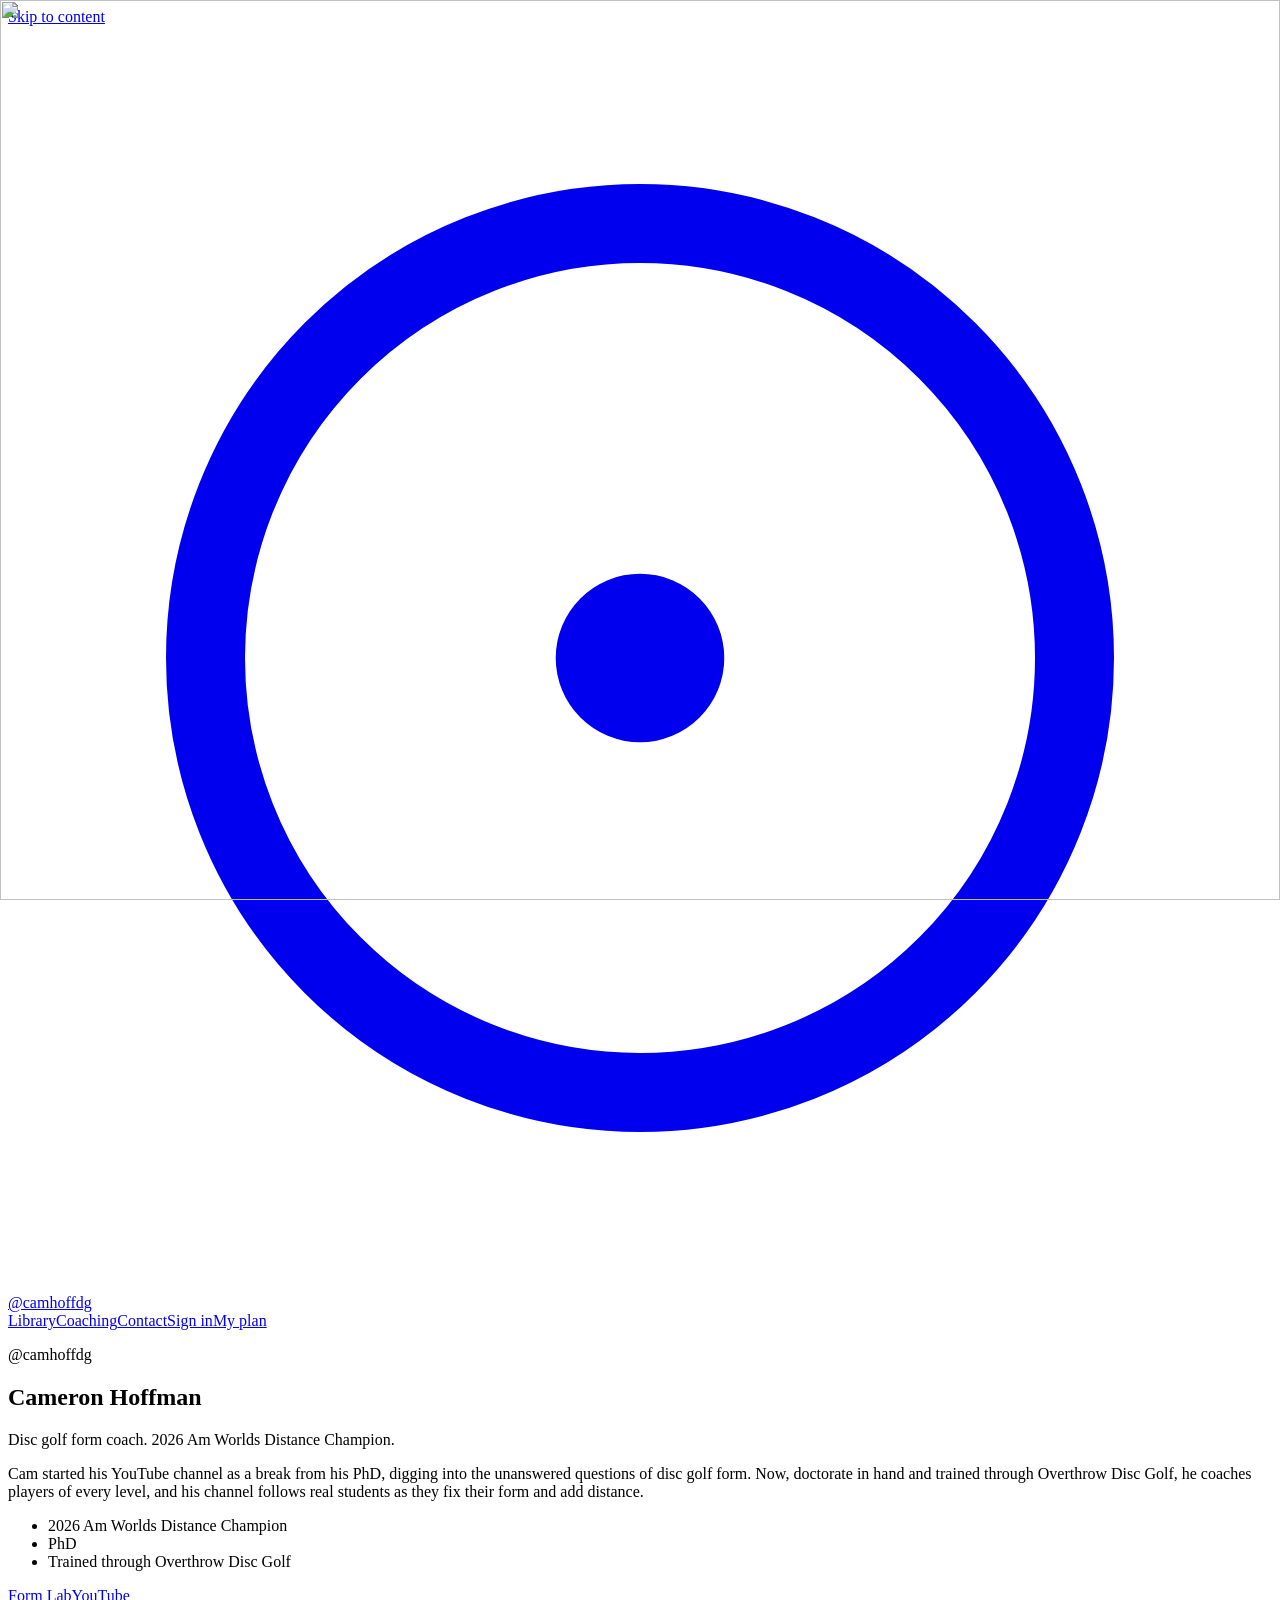
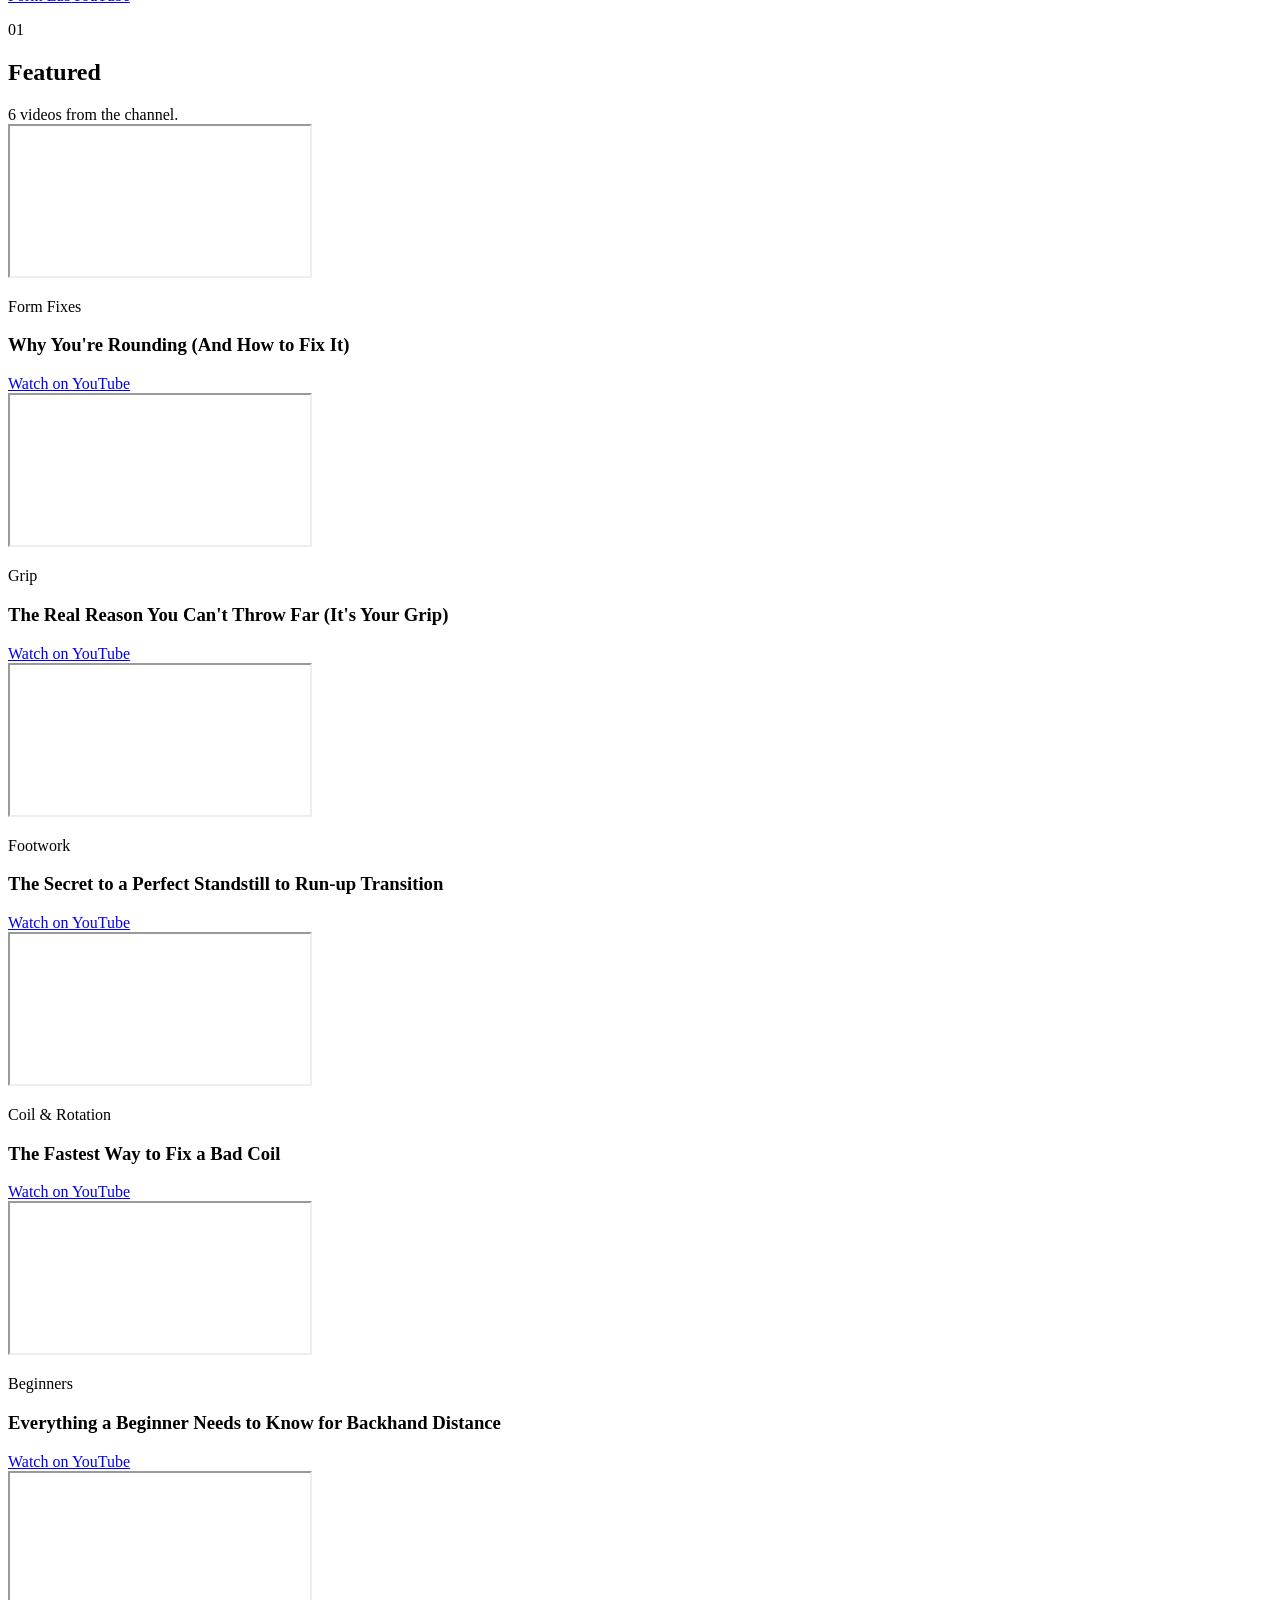
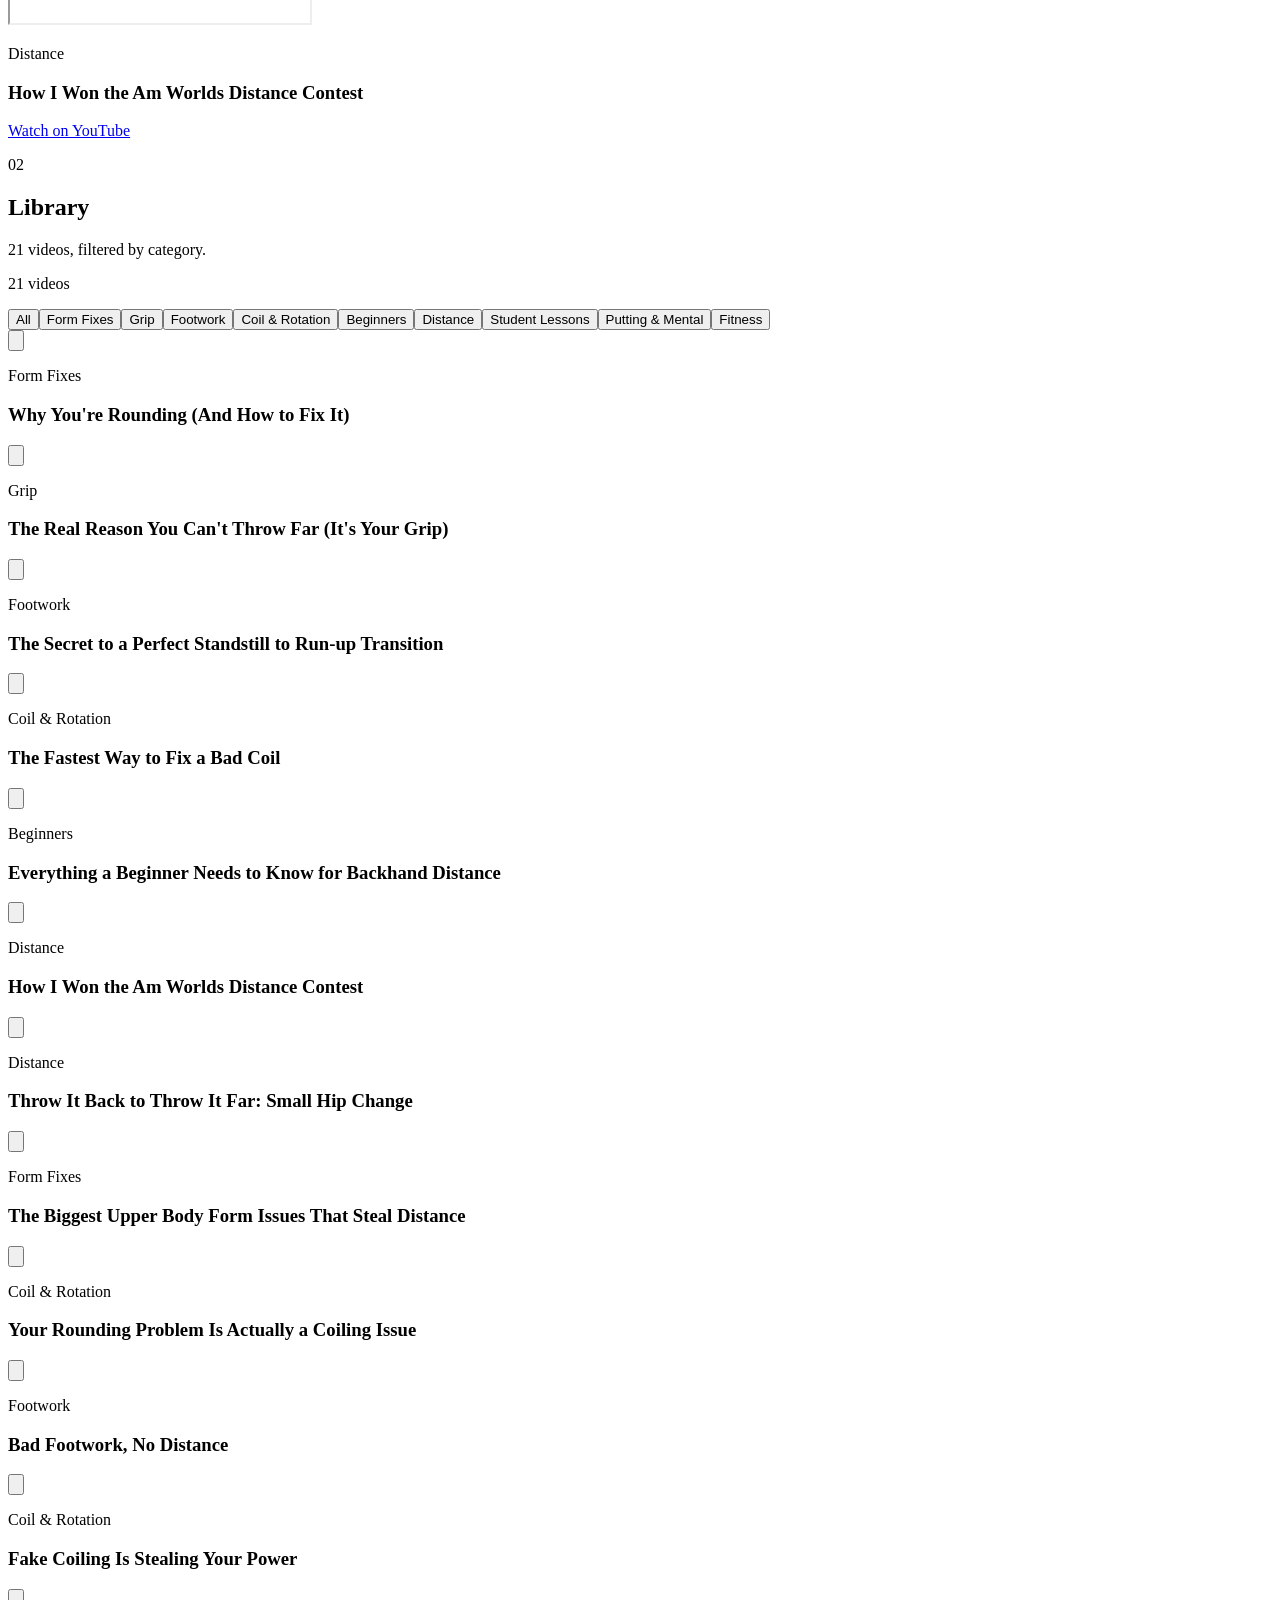
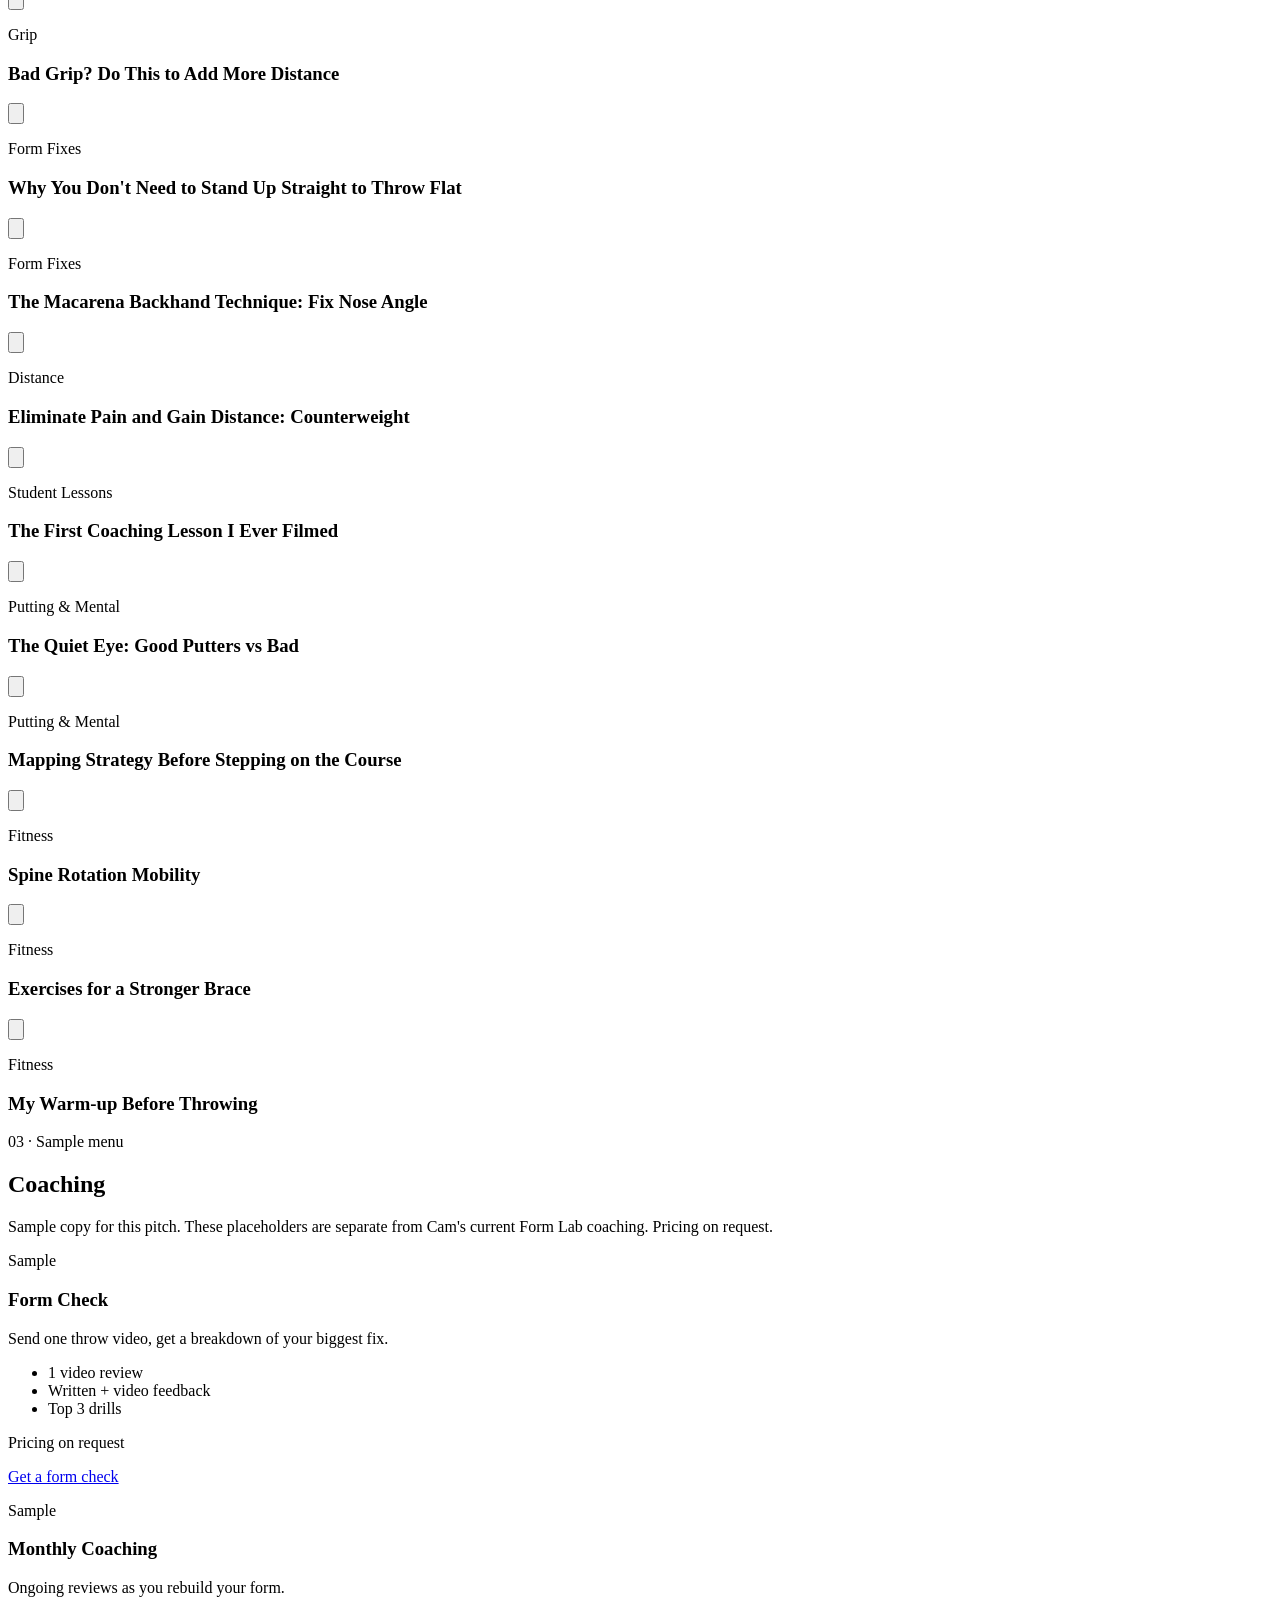
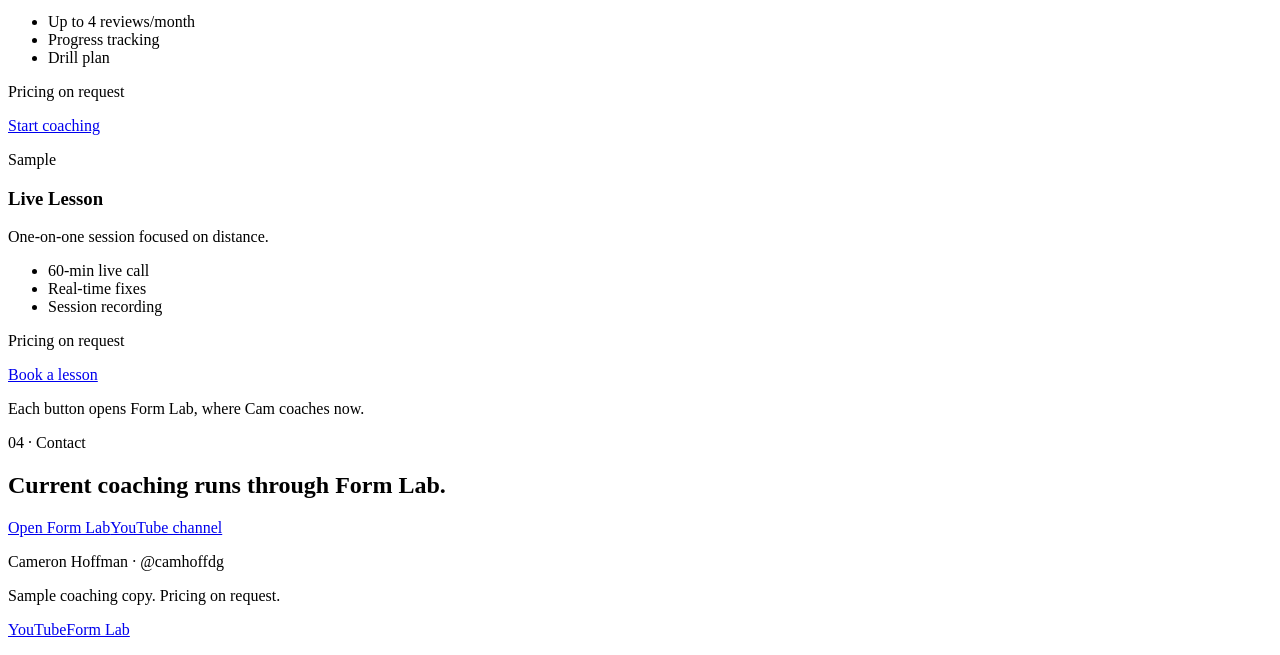
==== index.html @ e7ef9925 "Add static Next.js export for GitHub Pages. Place the prebuilt site at the repository root with an e" ====
<!DOCTYPE html><html lang="en" class="Cu_kXW_variable ypQPSa_variable h-full antialiased"><head><meta charSet="utf-8"/><meta name="viewport" content="width=device-width, initial-scale=1"/><link rel="preload" href="/camhoff-demo/_next/static/media/47df9ba1c7236d3b-s.p.2adce56gso3ku.woff2" as="font" crossorigin="" type="font/woff2"/><link rel="preload" href="/camhoff-demo/_next/static/media/68d403cf9f2c68c5-s.p.012bmydply3go.woff2" as="font" crossorigin="" type="font/woff2"/><link rel="stylesheet" href="/camhoff-demo/_next/static/chunks/1xhpb8sshgj9i.css" data-precedence="next"/><link rel="preload" as="script" fetchPriority="low" href="/camhoff-demo/_next/static/chunks/1ckvzn7sfprko.js"/><script src="/camhoff-demo/_next/static/chunks/2r4s4h5xul1n-.js" async=""></script><script src="/camhoff-demo/_next/static/chunks/0s7mvllxht1mo.js" async=""></script><script src="/camhoff-demo/_next/static/chunks/2hn0dxh6e09h0.js" async=""></script><script src="/camhoff-demo/_next/static/chunks/turbopack-2u7_tmvh-lws-.js" async=""></script><script src="/camhoff-demo/_next/static/chunks/0umf92h1sb77c.js" async=""></script><script src="/camhoff-demo/_next/static/chunks/28sp6yn4rd_pr.js" async=""></script><script src="/camhoff-demo/_next/static/chunks/1miuds5scgyl8.js" async=""></script><script src="/camhoff-demo/_next/static/chunks/3yz-ipidsqp-l.js" async=""></script><script src="/camhoff-demo/_next/static/chunks/36p0_-gl4php7.js" async=""></script><title>Cameron Hoffman · Disc golf form coach. 2026 Am Worlds Distance Champion.</title><meta name="description" content="Cam started his YouTube channel as a break from his PhD, digging into the unanswered questions of disc golf form. Now, doctorate in hand and trained through Overthrow Disc Golf, he coaches players of every level, and his channel follows real students as they fix their form and add distance."/><meta property="og:title" content="Cameron Hoffman · Disc golf form coach. 2026 Am Worlds Distance Champion."/><meta property="og:description" content="Cam started his YouTube channel as a break from his PhD, digging into the unanswered questions of disc golf form. Now, doctorate in hand and trained through Overthrow Disc Golf, he coaches players of every level, and his channel follows real students as they fix their form and add distance."/><meta property="og:type" content="website"/><meta name="twitter:card" content="summary"/><meta name="twitter:title" content="Cameron Hoffman · Disc golf form coach. 2026 Am Worlds Distance Champion."/><meta name="twitter:description" content="Cam started his YouTube channel as a break from his PhD, digging into the unanswered questions of disc golf form. Now, doctorate in hand and trained through Overthrow Disc Golf, he coaches players of every level, and his channel follows real students as they fix their form and add distance."/><link rel="icon" href="/camhoff-demo/icon.svg?icon.401n1px4hmycn.svg" sizes="any" type="image/svg+xml"/><meta name="next-size-adjust" content=""/><script src="/camhoff-demo/_next/static/chunks/0cz1d0mv5g_q7.js" noModule=""></script></head><body class="flex min-h-full flex-col bg-background text-foreground"><div hidden=""><!--$--><!--/$--></div><a href="#content" class="sr-only focus:not-sr-only focus:absolute focus:top-3 focus:left-3 focus:z-50 focus:bg-background focus:px-3 focus:py-2">Skip to content</a><header class="sticky top-0 z-30 border-b border-border bg-background/90 backdrop-blur-md"><div class="mx-auto w-full max-w-6xl px-4 sm:px-6 flex flex-wrap items-center justify-between gap-x-4 gap-y-2 py-3"><a class="inline-flex items-center gap-2 font-serif text-lg tracking-tight text-foreground" href="/camhoff-demo/"><svg aria-hidden="true" viewBox="0 0 24 24" class="size-5 text-primary" fill="none"><circle cx="12" cy="12" r="8.25" stroke="currentColor" stroke-width="1.5"></circle><circle cx="12" cy="12" r="1.6" fill="currentColor"></circle></svg>@camhoffdg</a><nav aria-label="Page" class="flex flex-wrap items-center gap-x-4 gap-y-1 text-sm sm:gap-x-5"><a class="text-muted-foreground hover:text-foreground" href="/camhoff-demo/#library">Library</a><a class="text-muted-foreground hover:text-foreground" href="/camhoff-demo/#coaching">Coaching</a><a class="text-muted-foreground hover:text-foreground" href="/camhoff-demo/#contact">Contact</a><a class="text-muted-foreground hover:text-foreground" href="/camhoff-demo/login/">Sign in</a><a class="font-medium text-foreground" href="/camhoff-demo/account/">My plan</a></nav></div></header><main id="content" data-content-source="seed" class="flex-1"><section id="top" class="bg-primary text-primary-foreground"><div class="mx-auto w-full max-w-6xl px-4 sm:px-6 grid gap-10 py-14 sm:py-20 lg:grid-cols-12 lg:gap-16 lg:py-24"><div class="lg:col-span-7"><p class="text-sm tracking-[0.16em] text-primary-foreground/80 uppercase">@camhoffdg</p><h1 class="mt-3 max-w-xl font-serif text-[2.6rem] leading-[1.05] tracking-tight text-balance sm:text-6xl lg:text-7xl">Cameron Hoffman</h1><div class="mt-6 h-px w-16 bg-clay"></div><p class="mt-6 max-w-md font-serif text-2xl leading-snug text-balance text-primary-foreground/95 sm:text-3xl">Disc golf form coach. 2026 Am Worlds Distance Champion.</p></div><div class="lg:col-span-5 lg:pt-16"><p class="text-lg leading-relaxed text-primary-foreground/90">Cam started his YouTube channel as a break from his PhD, digging into the unanswered questions of disc golf form. Now, doctorate in hand and trained through Overthrow Disc Golf, he coaches players of every level, and his channel follows real students as they fix their form and add distance.</p><ul class="mt-6 space-y-2 border-t border-primary-foreground/20 pt-5"><li class="font-serif text-base leading-snug">2026 Am Worlds Distance Champion</li><li class="font-serif text-base leading-snug">PhD</li><li class="font-serif text-base leading-snug">Trained through Overthrow Disc Golf</li></ul><div class="mt-8 flex flex-col gap-3 sm:flex-row"><a href="https://www.formlabapp.com/coach/camhoff" target="_blank" rel="noopener noreferrer" role="button" tabindex="0" data-slot="button" class="group/button inline-flex shrink-0 items-center justify-center border bg-clip-padding font-medium whitespace-nowrap transition-all outline-none select-none focus-visible:border-ring focus-visible:ring-3 focus-visible:ring-ring/50 active:not-aria-[haspopup]:translate-y-px disabled:pointer-events-none disabled:opacity-50 aria-invalid:border-destructive aria-invalid:ring-3 aria-invalid:ring-destructive/20 dark:aria-invalid:border-destructive/50 dark:aria-invalid:ring-destructive/40 [&amp;_svg]:pointer-events-none [&amp;_svg]:shrink-0 [&amp;_svg:not([class*=&#x27;size-&#x27;])]:size-4 gap-1.5 has-data-[icon=inline-end]:pr-2 has-data-[icon=inline-start]:pl-2 h-11 w-full rounded-sm border-transparent bg-background px-4 text-base text-foreground hover:bg-background/90 sm:w-auto">Form Lab</a><a href="https://www.youtube.com/@camhoffdg" target="_blank" rel="noopener noreferrer" role="button" tabindex="0" data-slot="button" class="group/button inline-flex shrink-0 items-center justify-center border bg-clip-padding font-medium whitespace-nowrap transition-all outline-none select-none focus-visible:border-ring focus-visible:ring-3 focus-visible:ring-ring/50 active:not-aria-[haspopup]:translate-y-px disabled:pointer-events-none disabled:opacity-50 aria-invalid:border-destructive aria-invalid:ring-3 aria-invalid:ring-destructive/20 dark:aria-invalid:border-destructive/50 dark:aria-invalid:ring-destructive/40 [&amp;_svg]:pointer-events-none [&amp;_svg]:shrink-0 [&amp;_svg:not([class*=&#x27;size-&#x27;])]:size-4 aria-expanded:bg-muted aria-expanded:text-foreground dark:border-input dark:bg-input/30 dark:hover:bg-input/50 gap-1.5 has-data-[icon=inline-end]:pr-2 has-data-[icon=inline-start]:pl-2 h-11 w-full rounded-sm border-primary-foreground/40 bg-transparent px-4 text-base text-primary-foreground hover:bg-primary-foreground/10 hover:text-primary-foreground sm:w-auto">YouTube</a></div></div></div></section><section id="featured" class="scroll-mt-24 py-16 sm:py-20"><div class="mx-auto w-full max-w-6xl px-4 sm:px-6"><div class="max-w-2xl"><p class="text-xs font-medium tracking-[0.18em] text-muted-foreground uppercase">01</p><h2 class="mt-2 font-serif text-4xl tracking-tight text-balance text-foreground sm:text-5xl">Featured</h2><div class="mt-4 max-w-xl text-lg leading-relaxed text-muted-foreground">6 videos<!-- --> from the channel.</div></div><div class="mt-10 grid gap-10 md:grid-cols-2"><article class="min-w-0"><div class="overflow-hidden rounded-sm border border-border bg-primary"><iframe class="aspect-video w-full" src="https://www.youtube-nocookie.com/embed/cPj9BS77PlM?rel=0&amp;modestbranding=1" title="Why You&#x27;re Rounding (And How to Fix It)" allow="accelerometer; autoplay; clipboard-write; encrypted-media; gyroscope; picture-in-picture; web-share" allowFullScreen="" loading="eager"></iframe></div><p class="mt-3 text-xs font-medium tracking-[0.14em] text-muted-foreground uppercase">Form Fixes</p><h3 class="mt-1 font-serif text-xl leading-snug text-balance">Why You&#x27;re Rounding (And How to Fix It)</h3><a href="https://www.youtube.com/watch?v=cPj9BS77PlM" target="_blank" rel="noopener noreferrer" class="mt-2 inline-block text-sm text-muted-foreground underline-offset-4 hover:text-foreground hover:underline">Watch on YouTube</a></article><article class="min-w-0"><div class="overflow-hidden rounded-sm border border-border bg-primary"><iframe class="aspect-video w-full" src="https://www.youtube-nocookie.com/embed/JWXxJxsmXvU?rel=0&amp;modestbranding=1" title="The Real Reason You Can&#x27;t Throw Far (It&#x27;s Your Grip)" allow="accelerometer; autoplay; clipboard-write; encrypted-media; gyroscope; picture-in-picture; web-share" allowFullScreen="" loading="lazy"></iframe></div><p class="mt-3 text-xs font-medium tracking-[0.14em] text-muted-foreground uppercase">Grip</p><h3 class="mt-1 font-serif text-xl leading-snug text-balance">The Real Reason You Can&#x27;t Throw Far (It&#x27;s Your Grip)</h3><a href="https://www.youtube.com/watch?v=JWXxJxsmXvU" target="_blank" rel="noopener noreferrer" class="mt-2 inline-block text-sm text-muted-foreground underline-offset-4 hover:text-foreground hover:underline">Watch on YouTube</a></article><article class="min-w-0"><div class="overflow-hidden rounded-sm border border-border bg-primary"><iframe class="aspect-video w-full" src="https://www.youtube-nocookie.com/embed/DqlUnhby1CU?rel=0&amp;modestbranding=1" title="The Secret to a Perfect Standstill to Run-up Transition" allow="accelerometer; autoplay; clipboard-write; encrypted-media; gyroscope; picture-in-picture; web-share" allowFullScreen="" loading="lazy"></iframe></div><p class="mt-3 text-xs font-medium tracking-[0.14em] text-muted-foreground uppercase">Footwork</p><h3 class="mt-1 font-serif text-xl leading-snug text-balance">The Secret to a Perfect Standstill to Run-up Transition</h3><a href="https://www.youtube.com/watch?v=DqlUnhby1CU" target="_blank" rel="noopener noreferrer" class="mt-2 inline-block text-sm text-muted-foreground underline-offset-4 hover:text-foreground hover:underline">Watch on YouTube</a></article><article class="min-w-0"><div class="overflow-hidden rounded-sm border border-border bg-primary"><iframe class="aspect-video w-full" src="https://www.youtube-nocookie.com/embed/YCrJIZWb0dY?rel=0&amp;modestbranding=1" title="The Fastest Way to Fix a Bad Coil" allow="accelerometer; autoplay; clipboard-write; encrypted-media; gyroscope; picture-in-picture; web-share" allowFullScreen="" loading="lazy"></iframe></div><p class="mt-3 text-xs font-medium tracking-[0.14em] text-muted-foreground uppercase">Coil &amp; Rotation</p><h3 class="mt-1 font-serif text-xl leading-snug text-balance">The Fastest Way to Fix a Bad Coil</h3><a href="https://www.youtube.com/watch?v=YCrJIZWb0dY" target="_blank" rel="noopener noreferrer" class="mt-2 inline-block text-sm text-muted-foreground underline-offset-4 hover:text-foreground hover:underline">Watch on YouTube</a></article><article class="min-w-0"><div class="overflow-hidden rounded-sm border border-border bg-primary"><iframe class="aspect-video w-full" src="https://www.youtube-nocookie.com/embed/m3KMLI4_N08?rel=0&amp;modestbranding=1" title="Everything a Beginner Needs to Know for Backhand Distance" allow="accelerometer; autoplay; clipboard-write; encrypted-media; gyroscope; picture-in-picture; web-share" allowFullScreen="" loading="lazy"></iframe></div><p class="mt-3 text-xs font-medium tracking-[0.14em] text-muted-foreground uppercase">Beginners</p><h3 class="mt-1 font-serif text-xl leading-snug text-balance">Everything a Beginner Needs to Know for Backhand Distance</h3><a href="https://www.youtube.com/watch?v=m3KMLI4_N08" target="_blank" rel="noopener noreferrer" class="mt-2 inline-block text-sm text-muted-foreground underline-offset-4 hover:text-foreground hover:underline">Watch on YouTube</a></article><article class="min-w-0"><div class="overflow-hidden rounded-sm border border-border bg-primary"><iframe class="aspect-video w-full" src="https://www.youtube-nocookie.com/embed/QwJMf8SHp0g?rel=0&amp;modestbranding=1" title="How I Won the Am Worlds Distance Contest" allow="accelerometer; autoplay; clipboard-write; encrypted-media; gyroscope; picture-in-picture; web-share" allowFullScreen="" loading="lazy"></iframe></div><p class="mt-3 text-xs font-medium tracking-[0.14em] text-muted-foreground uppercase">Distance</p><h3 class="mt-1 font-serif text-xl leading-snug text-balance">How I Won the Am Worlds Distance Contest</h3><a href="https://www.youtube.com/watch?v=QwJMf8SHp0g" target="_blank" rel="noopener noreferrer" class="mt-2 inline-block text-sm text-muted-foreground underline-offset-4 hover:text-foreground hover:underline">Watch on YouTube</a></article></div></div></section><section id="library" class="scroll-mt-24 border-t border-border py-16 sm:py-20"><div class="mx-auto w-full max-w-6xl px-4 sm:px-6"><div class="flex flex-col gap-6 sm:flex-row sm:items-end sm:justify-between"><div class="max-w-2xl"><p class="text-xs font-medium tracking-[0.18em] text-muted-foreground uppercase">02</p><h2 class="mt-2 font-serif text-4xl tracking-tight text-balance text-foreground sm:text-5xl">Library</h2><div class="mt-4 max-w-xl text-lg leading-relaxed text-muted-foreground">21<!-- --> videos, filtered by category.</div></div><p class="text-sm text-muted-foreground" aria-live="polite">21 videos</p></div><div class="-mx-4 mt-8 overflow-x-auto px-4 sm:mx-0 sm:px-0"><div role="tablist" aria-label="Video categories" class="flex w-max gap-1 border-b border-border sm:w-full sm:flex-wrap"><button type="button" role="tab" aria-selected="true" class="border-b-2 border-foreground px-3 py-2 text-sm font-medium text-foreground">All</button><button type="button" role="tab" aria-selected="false" class="border-b-2 border-transparent px-3 py-2 text-sm text-muted-foreground hover:text-foreground">Form Fixes</button><button type="button" role="tab" aria-selected="false" class="border-b-2 border-transparent px-3 py-2 text-sm text-muted-foreground hover:text-foreground">Grip</button><button type="button" role="tab" aria-selected="false" class="border-b-2 border-transparent px-3 py-2 text-sm text-muted-foreground hover:text-foreground">Footwork</button><button type="button" role="tab" aria-selected="false" class="border-b-2 border-transparent px-3 py-2 text-sm text-muted-foreground hover:text-foreground">Coil &amp; Rotation</button><button type="button" role="tab" aria-selected="false" class="border-b-2 border-transparent px-3 py-2 text-sm text-muted-foreground hover:text-foreground">Beginners</button><button type="button" role="tab" aria-selected="false" class="border-b-2 border-transparent px-3 py-2 text-sm text-muted-foreground hover:text-foreground">Distance</button><button type="button" role="tab" aria-selected="false" class="border-b-2 border-transparent px-3 py-2 text-sm text-muted-foreground hover:text-foreground">Student Lessons</button><button type="button" role="tab" aria-selected="false" class="border-b-2 border-transparent px-3 py-2 text-sm text-muted-foreground hover:text-foreground">Putting &amp; Mental</button><button type="button" role="tab" aria-selected="false" class="border-b-2 border-transparent px-3 py-2 text-sm text-muted-foreground hover:text-foreground">Fitness</button></div></div><div class="mt-8 grid gap-8 sm:grid-cols-2 lg:grid-cols-3"><article class="min-w-0"><div class="relative aspect-video overflow-hidden rounded-sm border border-border bg-primary"><img alt="" loading="lazy" decoding="async" data-nimg="fill" class="object-cover" style="position:absolute;height:100%;width:100%;left:0;top:0;right:0;bottom:0;color:transparent" src="https://i.ytimg.com/vi/cPj9BS77PlM/hqdefault.jpg"/><button type="button" class="absolute inset-0 flex items-center justify-center bg-primary/10 hover:bg-primary/25" aria-label="Play Why You&#x27;re Rounding (And How to Fix It)"><span class="grid size-12 place-items-center rounded-full bg-background text-foreground shadow-sm"><svg aria-hidden="true" viewBox="0 0 20 20" class="ml-0.5 size-4 fill-current"><path d="M6 4.5v11l9-5.5-9-5.5Z"></path></svg></span></button></div><p class="mt-3 text-xs font-medium tracking-[0.14em] text-muted-foreground uppercase">Form Fixes</p><h3 class="mt-1 font-serif text-lg leading-snug text-balance">Why You&#x27;re Rounding (And How to Fix It)</h3></article><article class="min-w-0"><div class="relative aspect-video overflow-hidden rounded-sm border border-border bg-primary"><img alt="" loading="lazy" decoding="async" data-nimg="fill" class="object-cover" style="position:absolute;height:100%;width:100%;left:0;top:0;right:0;bottom:0;color:transparent" src="https://i.ytimg.com/vi/JWXxJxsmXvU/hqdefault.jpg"/><button type="button" class="absolute inset-0 flex items-center justify-center bg-primary/10 hover:bg-primary/25" aria-label="Play The Real Reason You Can&#x27;t Throw Far (It&#x27;s Your Grip)"><span class="grid size-12 place-items-center rounded-full bg-background text-foreground shadow-sm"><svg aria-hidden="true" viewBox="0 0 20 20" class="ml-0.5 size-4 fill-current"><path d="M6 4.5v11l9-5.5-9-5.5Z"></path></svg></span></button></div><p class="mt-3 text-xs font-medium tracking-[0.14em] text-muted-foreground uppercase">Grip</p><h3 class="mt-1 font-serif text-lg leading-snug text-balance">The Real Reason You Can&#x27;t Throw Far (It&#x27;s Your Grip)</h3></article><article class="min-w-0"><div class="relative aspect-video overflow-hidden rounded-sm border border-border bg-primary"><img alt="" loading="lazy" decoding="async" data-nimg="fill" class="object-cover" style="position:absolute;height:100%;width:100%;left:0;top:0;right:0;bottom:0;color:transparent" src="https://i.ytimg.com/vi/DqlUnhby1CU/hqdefault.jpg"/><button type="button" class="absolute inset-0 flex items-center justify-center bg-primary/10 hover:bg-primary/25" aria-label="Play The Secret to a Perfect Standstill to Run-up Transition"><span class="grid size-12 place-items-center rounded-full bg-background text-foreground shadow-sm"><svg aria-hidden="true" viewBox="0 0 20 20" class="ml-0.5 size-4 fill-current"><path d="M6 4.5v11l9-5.5-9-5.5Z"></path></svg></span></button></div><p class="mt-3 text-xs font-medium tracking-[0.14em] text-muted-foreground uppercase">Footwork</p><h3 class="mt-1 font-serif text-lg leading-snug text-balance">The Secret to a Perfect Standstill to Run-up Transition</h3></article><article class="min-w-0"><div class="relative aspect-video overflow-hidden rounded-sm border border-border bg-primary"><img alt="" loading="lazy" decoding="async" data-nimg="fill" class="object-cover" style="position:absolute;height:100%;width:100%;left:0;top:0;right:0;bottom:0;color:transparent" src="https://i.ytimg.com/vi/YCrJIZWb0dY/hqdefault.jpg"/><button type="button" class="absolute inset-0 flex items-center justify-center bg-primary/10 hover:bg-primary/25" aria-label="Play The Fastest Way to Fix a Bad Coil"><span class="grid size-12 place-items-center rounded-full bg-background text-foreground shadow-sm"><svg aria-hidden="true" viewBox="0 0 20 20" class="ml-0.5 size-4 fill-current"><path d="M6 4.5v11l9-5.5-9-5.5Z"></path></svg></span></button></div><p class="mt-3 text-xs font-medium tracking-[0.14em] text-muted-foreground uppercase">Coil &amp; Rotation</p><h3 class="mt-1 font-serif text-lg leading-snug text-balance">The Fastest Way to Fix a Bad Coil</h3></article><article class="min-w-0"><div class="relative aspect-video overflow-hidden rounded-sm border border-border bg-primary"><img alt="" loading="lazy" decoding="async" data-nimg="fill" class="object-cover" style="position:absolute;height:100%;width:100%;left:0;top:0;right:0;bottom:0;color:transparent" src="https://i.ytimg.com/vi/m3KMLI4_N08/hqdefault.jpg"/><button type="button" class="absolute inset-0 flex items-center justify-center bg-primary/10 hover:bg-primary/25" aria-label="Play Everything a Beginner Needs to Know for Backhand Distance"><span class="grid size-12 place-items-center rounded-full bg-background text-foreground shadow-sm"><svg aria-hidden="true" viewBox="0 0 20 20" class="ml-0.5 size-4 fill-current"><path d="M6 4.5v11l9-5.5-9-5.5Z"></path></svg></span></button></div><p class="mt-3 text-xs font-medium tracking-[0.14em] text-muted-foreground uppercase">Beginners</p><h3 class="mt-1 font-serif text-lg leading-snug text-balance">Everything a Beginner Needs to Know for Backhand Distance</h3></article><article class="min-w-0"><div class="relative aspect-video overflow-hidden rounded-sm border border-border bg-primary"><img alt="" loading="lazy" decoding="async" data-nimg="fill" class="object-cover" style="position:absolute;height:100%;width:100%;left:0;top:0;right:0;bottom:0;color:transparent" src="https://i.ytimg.com/vi/QwJMf8SHp0g/hqdefault.jpg"/><button type="button" class="absolute inset-0 flex items-center justify-center bg-primary/10 hover:bg-primary/25" aria-label="Play How I Won the Am Worlds Distance Contest"><span class="grid size-12 place-items-center rounded-full bg-background text-foreground shadow-sm"><svg aria-hidden="true" viewBox="0 0 20 20" class="ml-0.5 size-4 fill-current"><path d="M6 4.5v11l9-5.5-9-5.5Z"></path></svg></span></button></div><p class="mt-3 text-xs font-medium tracking-[0.14em] text-muted-foreground uppercase">Distance</p><h3 class="mt-1 font-serif text-lg leading-snug text-balance">How I Won the Am Worlds Distance Contest</h3></article><article class="min-w-0"><div class="relative aspect-video overflow-hidden rounded-sm border border-border bg-primary"><img alt="" loading="lazy" decoding="async" data-nimg="fill" class="object-cover" style="position:absolute;height:100%;width:100%;left:0;top:0;right:0;bottom:0;color:transparent" src="https://i.ytimg.com/vi/gpwJdDPYnTo/hqdefault.jpg"/><button type="button" class="absolute inset-0 flex items-center justify-center bg-primary/10 hover:bg-primary/25" aria-label="Play Throw It Back to Throw It Far: Small Hip Change"><span class="grid size-12 place-items-center rounded-full bg-background text-foreground shadow-sm"><svg aria-hidden="true" viewBox="0 0 20 20" class="ml-0.5 size-4 fill-current"><path d="M6 4.5v11l9-5.5-9-5.5Z"></path></svg></span></button></div><p class="mt-3 text-xs font-medium tracking-[0.14em] text-muted-foreground uppercase">Distance</p><h3 class="mt-1 font-serif text-lg leading-snug text-balance">Throw It Back to Throw It Far: Small Hip Change</h3></article><article class="min-w-0"><div class="relative aspect-video overflow-hidden rounded-sm border border-border bg-primary"><img alt="" loading="lazy" decoding="async" data-nimg="fill" class="object-cover" style="position:absolute;height:100%;width:100%;left:0;top:0;right:0;bottom:0;color:transparent" src="https://i.ytimg.com/vi/mShejygKTT4/hqdefault.jpg"/><button type="button" class="absolute inset-0 flex items-center justify-center bg-primary/10 hover:bg-primary/25" aria-label="Play The Biggest Upper Body Form Issues That Steal Distance"><span class="grid size-12 place-items-center rounded-full bg-background text-foreground shadow-sm"><svg aria-hidden="true" viewBox="0 0 20 20" class="ml-0.5 size-4 fill-current"><path d="M6 4.5v11l9-5.5-9-5.5Z"></path></svg></span></button></div><p class="mt-3 text-xs font-medium tracking-[0.14em] text-muted-foreground uppercase">Form Fixes</p><h3 class="mt-1 font-serif text-lg leading-snug text-balance">The Biggest Upper Body Form Issues That Steal Distance</h3></article><article class="min-w-0"><div class="relative aspect-video overflow-hidden rounded-sm border border-border bg-primary"><img alt="" loading="lazy" decoding="async" data-nimg="fill" class="object-cover" style="position:absolute;height:100%;width:100%;left:0;top:0;right:0;bottom:0;color:transparent" src="https://i.ytimg.com/vi/g29cdUEFwIU/hqdefault.jpg"/><button type="button" class="absolute inset-0 flex items-center justify-center bg-primary/10 hover:bg-primary/25" aria-label="Play Your Rounding Problem Is Actually a Coiling Issue"><span class="grid size-12 place-items-center rounded-full bg-background text-foreground shadow-sm"><svg aria-hidden="true" viewBox="0 0 20 20" class="ml-0.5 size-4 fill-current"><path d="M6 4.5v11l9-5.5-9-5.5Z"></path></svg></span></button></div><p class="mt-3 text-xs font-medium tracking-[0.14em] text-muted-foreground uppercase">Coil &amp; Rotation</p><h3 class="mt-1 font-serif text-lg leading-snug text-balance">Your Rounding Problem Is Actually a Coiling Issue</h3></article><article class="min-w-0"><div class="relative aspect-video overflow-hidden rounded-sm border border-border bg-primary"><img alt="" loading="lazy" decoding="async" data-nimg="fill" class="object-cover" style="position:absolute;height:100%;width:100%;left:0;top:0;right:0;bottom:0;color:transparent" src="https://i.ytimg.com/vi/BMf0o6IFtLk/hqdefault.jpg"/><button type="button" class="absolute inset-0 flex items-center justify-center bg-primary/10 hover:bg-primary/25" aria-label="Play Bad Footwork, No Distance"><span class="grid size-12 place-items-center rounded-full bg-background text-foreground shadow-sm"><svg aria-hidden="true" viewBox="0 0 20 20" class="ml-0.5 size-4 fill-current"><path d="M6 4.5v11l9-5.5-9-5.5Z"></path></svg></span></button></div><p class="mt-3 text-xs font-medium tracking-[0.14em] text-muted-foreground uppercase">Footwork</p><h3 class="mt-1 font-serif text-lg leading-snug text-balance">Bad Footwork, No Distance</h3></article><article class="min-w-0"><div class="relative aspect-video overflow-hidden rounded-sm border border-border bg-primary"><img alt="" loading="lazy" decoding="async" data-nimg="fill" class="object-cover" style="position:absolute;height:100%;width:100%;left:0;top:0;right:0;bottom:0;color:transparent" src="https://i.ytimg.com/vi/6udtZrmjQ1M/hqdefault.jpg"/><button type="button" class="absolute inset-0 flex items-center justify-center bg-primary/10 hover:bg-primary/25" aria-label="Play Fake Coiling Is Stealing Your Power"><span class="grid size-12 place-items-center rounded-full bg-background text-foreground shadow-sm"><svg aria-hidden="true" viewBox="0 0 20 20" class="ml-0.5 size-4 fill-current"><path d="M6 4.5v11l9-5.5-9-5.5Z"></path></svg></span></button></div><p class="mt-3 text-xs font-medium tracking-[0.14em] text-muted-foreground uppercase">Coil &amp; Rotation</p><h3 class="mt-1 font-serif text-lg leading-snug text-balance">Fake Coiling Is Stealing Your Power</h3></article><article class="min-w-0"><div class="relative aspect-video overflow-hidden rounded-sm border border-border bg-primary"><img alt="" loading="lazy" decoding="async" data-nimg="fill" class="object-cover" style="position:absolute;height:100%;width:100%;left:0;top:0;right:0;bottom:0;color:transparent" src="https://i.ytimg.com/vi/xz28kwvYm8E/hqdefault.jpg"/><button type="button" class="absolute inset-0 flex items-center justify-center bg-primary/10 hover:bg-primary/25" aria-label="Play Bad Grip? Do This to Add More Distance"><span class="grid size-12 place-items-center rounded-full bg-background text-foreground shadow-sm"><svg aria-hidden="true" viewBox="0 0 20 20" class="ml-0.5 size-4 fill-current"><path d="M6 4.5v11l9-5.5-9-5.5Z"></path></svg></span></button></div><p class="mt-3 text-xs font-medium tracking-[0.14em] text-muted-foreground uppercase">Grip</p><h3 class="mt-1 font-serif text-lg leading-snug text-balance">Bad Grip? Do This to Add More Distance</h3></article><article class="min-w-0"><div class="relative aspect-video overflow-hidden rounded-sm border border-border bg-primary"><img alt="" loading="lazy" decoding="async" data-nimg="fill" class="object-cover" style="position:absolute;height:100%;width:100%;left:0;top:0;right:0;bottom:0;color:transparent" src="https://i.ytimg.com/vi/GXNC1h8yZ5o/hqdefault.jpg"/><button type="button" class="absolute inset-0 flex items-center justify-center bg-primary/10 hover:bg-primary/25" aria-label="Play Why You Don&#x27;t Need to Stand Up Straight to Throw Flat"><span class="grid size-12 place-items-center rounded-full bg-background text-foreground shadow-sm"><svg aria-hidden="true" viewBox="0 0 20 20" class="ml-0.5 size-4 fill-current"><path d="M6 4.5v11l9-5.5-9-5.5Z"></path></svg></span></button></div><p class="mt-3 text-xs font-medium tracking-[0.14em] text-muted-foreground uppercase">Form Fixes</p><h3 class="mt-1 font-serif text-lg leading-snug text-balance">Why You Don&#x27;t Need to Stand Up Straight to Throw Flat</h3></article><article class="min-w-0"><div class="relative aspect-video overflow-hidden rounded-sm border border-border bg-primary"><img alt="" loading="lazy" decoding="async" data-nimg="fill" class="object-cover" style="position:absolute;height:100%;width:100%;left:0;top:0;right:0;bottom:0;color:transparent" src="https://i.ytimg.com/vi/1eM4qlKNfsM/hqdefault.jpg"/><button type="button" class="absolute inset-0 flex items-center justify-center bg-primary/10 hover:bg-primary/25" aria-label="Play The Macarena Backhand Technique: Fix Nose Angle"><span class="grid size-12 place-items-center rounded-full bg-background text-foreground shadow-sm"><svg aria-hidden="true" viewBox="0 0 20 20" class="ml-0.5 size-4 fill-current"><path d="M6 4.5v11l9-5.5-9-5.5Z"></path></svg></span></button></div><p class="mt-3 text-xs font-medium tracking-[0.14em] text-muted-foreground uppercase">Form Fixes</p><h3 class="mt-1 font-serif text-lg leading-snug text-balance">The Macarena Backhand Technique: Fix Nose Angle</h3></article><article class="min-w-0"><div class="relative aspect-video overflow-hidden rounded-sm border border-border bg-primary"><img alt="" loading="lazy" decoding="async" data-nimg="fill" class="object-cover" style="position:absolute;height:100%;width:100%;left:0;top:0;right:0;bottom:0;color:transparent" src="https://i.ytimg.com/vi/MyooEB8JeIE/hqdefault.jpg"/><button type="button" class="absolute inset-0 flex items-center justify-center bg-primary/10 hover:bg-primary/25" aria-label="Play Eliminate Pain and Gain Distance: Counterweight"><span class="grid size-12 place-items-center rounded-full bg-background text-foreground shadow-sm"><svg aria-hidden="true" viewBox="0 0 20 20" class="ml-0.5 size-4 fill-current"><path d="M6 4.5v11l9-5.5-9-5.5Z"></path></svg></span></button></div><p class="mt-3 text-xs font-medium tracking-[0.14em] text-muted-foreground uppercase">Distance</p><h3 class="mt-1 font-serif text-lg leading-snug text-balance">Eliminate Pain and Gain Distance: Counterweight</h3></article><article class="min-w-0"><div class="relative aspect-video overflow-hidden rounded-sm border border-border bg-primary"><img alt="" loading="lazy" decoding="async" data-nimg="fill" class="object-cover" style="position:absolute;height:100%;width:100%;left:0;top:0;right:0;bottom:0;color:transparent" src="https://i.ytimg.com/vi/7ri1tjZQiq8/hqdefault.jpg"/><button type="button" class="absolute inset-0 flex items-center justify-center bg-primary/10 hover:bg-primary/25" aria-label="Play The First Coaching Lesson I Ever Filmed"><span class="grid size-12 place-items-center rounded-full bg-background text-foreground shadow-sm"><svg aria-hidden="true" viewBox="0 0 20 20" class="ml-0.5 size-4 fill-current"><path d="M6 4.5v11l9-5.5-9-5.5Z"></path></svg></span></button></div><p class="mt-3 text-xs font-medium tracking-[0.14em] text-muted-foreground uppercase">Student Lessons</p><h3 class="mt-1 font-serif text-lg leading-snug text-balance">The First Coaching Lesson I Ever Filmed</h3></article><article class="min-w-0"><div class="relative aspect-video overflow-hidden rounded-sm border border-border bg-primary"><img alt="" loading="lazy" decoding="async" data-nimg="fill" class="object-cover" style="position:absolute;height:100%;width:100%;left:0;top:0;right:0;bottom:0;color:transparent" src="https://i.ytimg.com/vi/GPEA0mdtLUI/hqdefault.jpg"/><button type="button" class="absolute inset-0 flex items-center justify-center bg-primary/10 hover:bg-primary/25" aria-label="Play The Quiet Eye: Good Putters vs Bad"><span class="grid size-12 place-items-center rounded-full bg-background text-foreground shadow-sm"><svg aria-hidden="true" viewBox="0 0 20 20" class="ml-0.5 size-4 fill-current"><path d="M6 4.5v11l9-5.5-9-5.5Z"></path></svg></span></button></div><p class="mt-3 text-xs font-medium tracking-[0.14em] text-muted-foreground uppercase">Putting &amp; Mental</p><h3 class="mt-1 font-serif text-lg leading-snug text-balance">The Quiet Eye: Good Putters vs Bad</h3></article><article class="min-w-0"><div class="relative aspect-video overflow-hidden rounded-sm border border-border bg-primary"><img alt="" loading="lazy" decoding="async" data-nimg="fill" class="object-cover" style="position:absolute;height:100%;width:100%;left:0;top:0;right:0;bottom:0;color:transparent" src="https://i.ytimg.com/vi/ffOfVbvHGMQ/hqdefault.jpg"/><button type="button" class="absolute inset-0 flex items-center justify-center bg-primary/10 hover:bg-primary/25" aria-label="Play Mapping Strategy Before Stepping on the Course"><span class="grid size-12 place-items-center rounded-full bg-background text-foreground shadow-sm"><svg aria-hidden="true" viewBox="0 0 20 20" class="ml-0.5 size-4 fill-current"><path d="M6 4.5v11l9-5.5-9-5.5Z"></path></svg></span></button></div><p class="mt-3 text-xs font-medium tracking-[0.14em] text-muted-foreground uppercase">Putting &amp; Mental</p><h3 class="mt-1 font-serif text-lg leading-snug text-balance">Mapping Strategy Before Stepping on the Course</h3></article><article class="min-w-0"><div class="relative aspect-video overflow-hidden rounded-sm border border-border bg-primary"><img alt="" loading="lazy" decoding="async" data-nimg="fill" class="object-cover" style="position:absolute;height:100%;width:100%;left:0;top:0;right:0;bottom:0;color:transparent" src="https://i.ytimg.com/vi/p_WkjY4HRE8/hqdefault.jpg"/><button type="button" class="absolute inset-0 flex items-center justify-center bg-primary/10 hover:bg-primary/25" aria-label="Play Spine Rotation Mobility"><span class="grid size-12 place-items-center rounded-full bg-background text-foreground shadow-sm"><svg aria-hidden="true" viewBox="0 0 20 20" class="ml-0.5 size-4 fill-current"><path d="M6 4.5v11l9-5.5-9-5.5Z"></path></svg></span></button></div><p class="mt-3 text-xs font-medium tracking-[0.14em] text-muted-foreground uppercase">Fitness</p><h3 class="mt-1 font-serif text-lg leading-snug text-balance">Spine Rotation Mobility</h3></article><article class="min-w-0"><div class="relative aspect-video overflow-hidden rounded-sm border border-border bg-primary"><img alt="" loading="lazy" decoding="async" data-nimg="fill" class="object-cover" style="position:absolute;height:100%;width:100%;left:0;top:0;right:0;bottom:0;color:transparent" src="https://i.ytimg.com/vi/f2i5JhOVBYM/hqdefault.jpg"/><button type="button" class="absolute inset-0 flex items-center justify-center bg-primary/10 hover:bg-primary/25" aria-label="Play Exercises for a Stronger Brace"><span class="grid size-12 place-items-center rounded-full bg-background text-foreground shadow-sm"><svg aria-hidden="true" viewBox="0 0 20 20" class="ml-0.5 size-4 fill-current"><path d="M6 4.5v11l9-5.5-9-5.5Z"></path></svg></span></button></div><p class="mt-3 text-xs font-medium tracking-[0.14em] text-muted-foreground uppercase">Fitness</p><h3 class="mt-1 font-serif text-lg leading-snug text-balance">Exercises for a Stronger Brace</h3></article><article class="min-w-0"><div class="relative aspect-video overflow-hidden rounded-sm border border-border bg-primary"><img alt="" loading="lazy" decoding="async" data-nimg="fill" class="object-cover" style="position:absolute;height:100%;width:100%;left:0;top:0;right:0;bottom:0;color:transparent" src="https://i.ytimg.com/vi/LA9kNwSQTs4/hqdefault.jpg"/><button type="button" class="absolute inset-0 flex items-center justify-center bg-primary/10 hover:bg-primary/25" aria-label="Play My Warm-up Before Throwing"><span class="grid size-12 place-items-center rounded-full bg-background text-foreground shadow-sm"><svg aria-hidden="true" viewBox="0 0 20 20" class="ml-0.5 size-4 fill-current"><path d="M6 4.5v11l9-5.5-9-5.5Z"></path></svg></span></button></div><p class="mt-3 text-xs font-medium tracking-[0.14em] text-muted-foreground uppercase">Fitness</p><h3 class="mt-1 font-serif text-lg leading-snug text-balance">My Warm-up Before Throwing</h3></article></div></div></section><section id="coaching" class="scroll-mt-24 bg-secondary py-16 sm:py-20"><div class="mx-auto w-full max-w-6xl px-4 sm:px-6"><div class="max-w-2xl"><p class="text-xs font-medium tracking-[0.18em] text-muted-foreground uppercase">03<!-- --> · Sample menu</p><h2 class="mt-2 font-serif text-4xl tracking-tight text-balance text-foreground sm:text-5xl">Coaching</h2><div class="mt-4 max-w-xl text-lg leading-relaxed text-muted-foreground">Sample copy for this pitch. These placeholders are separate from Cam&#x27;s current Form Lab coaching. Pricing on request.</div></div><div class="mt-10 grid gap-4 lg:grid-cols-3 lg:items-stretch"><article class="flex flex-col border px-5 py-6 sm:px-6 border-border bg-card text-card-foreground"><p class="text-xs font-medium tracking-[0.16em] uppercase text-clay">Sample</p><h3 class="mt-3 font-serif text-3xl tracking-tight">Form Check</h3><p class="mt-3 leading-relaxed text-muted-foreground">Send one throw video, get a breakdown of your biggest fix.</p><ul class="mt-5 space-y-2 text-sm leading-relaxed"><li class="flex gap-2"><span aria-hidden="true" class="mt-2 size-1 shrink-0 rounded-full bg-current"></span><span>1 video review</span></li><li class="flex gap-2"><span aria-hidden="true" class="mt-2 size-1 shrink-0 rounded-full bg-current"></span><span>Written + video feedback</span></li><li class="flex gap-2"><span aria-hidden="true" class="mt-2 size-1 shrink-0 rounded-full bg-current"></span><span>Top 3 drills</span></li></ul><p class="mt-6 border-t border-current/15 pt-4 text-sm font-medium">Pricing on request</p><div class="mt-5"><a href="https://www.formlabapp.com/coach/camhoff" target="_blank" rel="noopener noreferrer" role="button" tabindex="0" data-slot="button" class="group/button inline-flex shrink-0 items-center justify-center border border-transparent bg-clip-padding font-medium whitespace-nowrap transition-all outline-none select-none focus-visible:border-ring focus-visible:ring-3 focus-visible:ring-ring/50 active:not-aria-[haspopup]:translate-y-px disabled:pointer-events-none disabled:opacity-50 aria-invalid:border-destructive aria-invalid:ring-3 aria-invalid:ring-destructive/20 dark:aria-invalid:border-destructive/50 dark:aria-invalid:ring-destructive/40 [&amp;_svg]:pointer-events-none [&amp;_svg]:shrink-0 [&amp;_svg:not([class*=&#x27;size-&#x27;])]:size-4 bg-primary text-primary-foreground hover:bg-primary/80 gap-1.5 has-data-[icon=inline-end]:pr-2 has-data-[icon=inline-start]:pl-2 h-11 rounded-sm px-4 text-base w-full sm:w-full">Get a form check</a></div></article><article class="flex flex-col border px-5 py-6 sm:px-6 border-primary bg-primary text-primary-foreground lg:-my-3 lg:py-8"><p class="text-xs font-medium tracking-[0.16em] uppercase text-primary-foreground/80">Sample</p><h3 class="mt-3 font-serif text-3xl tracking-tight">Monthly Coaching</h3><p class="mt-3 leading-relaxed text-primary-foreground/90">Ongoing reviews as you rebuild your form.</p><ul class="mt-5 space-y-2 text-sm leading-relaxed"><li class="flex gap-2"><span aria-hidden="true" class="mt-2 size-1 shrink-0 rounded-full bg-current"></span><span>Up to 4 reviews/month</span></li><li class="flex gap-2"><span aria-hidden="true" class="mt-2 size-1 shrink-0 rounded-full bg-current"></span><span>Progress tracking</span></li><li class="flex gap-2"><span aria-hidden="true" class="mt-2 size-1 shrink-0 rounded-full bg-current"></span><span>Drill plan</span></li></ul><p class="mt-6 border-t border-current/15 pt-4 text-sm font-medium">Pricing on request</p><div class="mt-5"><a href="https://www.formlabapp.com/coach/camhoff" target="_blank" rel="noopener noreferrer" role="button" tabindex="0" data-slot="button" class="group/button inline-flex shrink-0 items-center justify-center border bg-clip-padding font-medium whitespace-nowrap transition-all outline-none select-none focus-visible:border-ring focus-visible:ring-3 focus-visible:ring-ring/50 active:not-aria-[haspopup]:translate-y-px disabled:pointer-events-none disabled:opacity-50 aria-invalid:border-destructive aria-invalid:ring-3 aria-invalid:ring-destructive/20 dark:aria-invalid:border-destructive/50 dark:aria-invalid:ring-destructive/40 [&amp;_svg]:pointer-events-none [&amp;_svg]:shrink-0 [&amp;_svg:not([class*=&#x27;size-&#x27;])]:size-4 gap-1.5 has-data-[icon=inline-end]:pr-2 has-data-[icon=inline-start]:pl-2 h-11 rounded-sm border-transparent bg-background px-4 text-base text-foreground hover:bg-background/90 w-full sm:w-full">Start coaching</a></div></article><article class="flex flex-col border px-5 py-6 sm:px-6 border-border bg-card text-card-foreground"><p class="text-xs font-medium tracking-[0.16em] uppercase text-clay">Sample</p><h3 class="mt-3 font-serif text-3xl tracking-tight">Live Lesson</h3><p class="mt-3 leading-relaxed text-muted-foreground">One-on-one session focused on distance.</p><ul class="mt-5 space-y-2 text-sm leading-relaxed"><li class="flex gap-2"><span aria-hidden="true" class="mt-2 size-1 shrink-0 rounded-full bg-current"></span><span>60-min live call</span></li><li class="flex gap-2"><span aria-hidden="true" class="mt-2 size-1 shrink-0 rounded-full bg-current"></span><span>Real-time fixes</span></li><li class="flex gap-2"><span aria-hidden="true" class="mt-2 size-1 shrink-0 rounded-full bg-current"></span><span>Session recording</span></li></ul><p class="mt-6 border-t border-current/15 pt-4 text-sm font-medium">Pricing on request</p><div class="mt-5"><a href="https://www.formlabapp.com/coach/camhoff" target="_blank" rel="noopener noreferrer" role="button" tabindex="0" data-slot="button" class="group/button inline-flex shrink-0 items-center justify-center border border-transparent bg-clip-padding font-medium whitespace-nowrap transition-all outline-none select-none focus-visible:border-ring focus-visible:ring-3 focus-visible:ring-ring/50 active:not-aria-[haspopup]:translate-y-px disabled:pointer-events-none disabled:opacity-50 aria-invalid:border-destructive aria-invalid:ring-3 aria-invalid:ring-destructive/20 dark:aria-invalid:border-destructive/50 dark:aria-invalid:ring-destructive/40 [&amp;_svg]:pointer-events-none [&amp;_svg]:shrink-0 [&amp;_svg:not([class*=&#x27;size-&#x27;])]:size-4 bg-primary text-primary-foreground hover:bg-primary/80 gap-1.5 has-data-[icon=inline-end]:pr-2 has-data-[icon=inline-start]:pl-2 h-11 rounded-sm px-4 text-base w-full sm:w-full">Book a lesson</a></div></article></div><p class="mt-6 max-w-2xl text-sm text-muted-foreground">Each button opens Form Lab, where Cam coaches now.</p></div></section><section id="contact" class="scroll-mt-24 bg-primary text-primary-foreground"><div class="mx-auto w-full max-w-6xl px-4 sm:px-6 py-16 sm:py-20"><p class="text-xs font-medium tracking-[0.18em] text-primary-foreground/80 uppercase">04 · Contact</p><h2 class="mt-3 max-w-2xl font-serif text-4xl leading-tight tracking-tight text-balance sm:text-5xl">Current coaching runs through Form Lab.</h2><div class="mt-8 flex flex-col gap-3 sm:flex-row"><a href="https://www.formlabapp.com/coach/camhoff" target="_blank" rel="noopener noreferrer" role="button" tabindex="0" data-slot="button" class="group/button inline-flex shrink-0 items-center justify-center border bg-clip-padding font-medium whitespace-nowrap transition-all outline-none select-none focus-visible:border-ring focus-visible:ring-3 focus-visible:ring-ring/50 active:not-aria-[haspopup]:translate-y-px disabled:pointer-events-none disabled:opacity-50 aria-invalid:border-destructive aria-invalid:ring-3 aria-invalid:ring-destructive/20 dark:aria-invalid:border-destructive/50 dark:aria-invalid:ring-destructive/40 [&amp;_svg]:pointer-events-none [&amp;_svg]:shrink-0 [&amp;_svg:not([class*=&#x27;size-&#x27;])]:size-4 gap-1.5 has-data-[icon=inline-end]:pr-2 has-data-[icon=inline-start]:pl-2 h-11 w-full rounded-sm border-transparent bg-background px-4 text-base text-foreground hover:bg-background/90 sm:w-auto">Open Form Lab</a><a href="https://www.youtube.com/@camhoffdg" target="_blank" rel="noopener noreferrer" role="button" tabindex="0" data-slot="button" class="group/button inline-flex shrink-0 items-center justify-center border bg-clip-padding font-medium whitespace-nowrap transition-all outline-none select-none focus-visible:border-ring focus-visible:ring-3 focus-visible:ring-ring/50 active:not-aria-[haspopup]:translate-y-px disabled:pointer-events-none disabled:opacity-50 aria-invalid:border-destructive aria-invalid:ring-3 aria-invalid:ring-destructive/20 dark:aria-invalid:border-destructive/50 dark:aria-invalid:ring-destructive/40 [&amp;_svg]:pointer-events-none [&amp;_svg]:shrink-0 [&amp;_svg:not([class*=&#x27;size-&#x27;])]:size-4 aria-expanded:bg-muted aria-expanded:text-foreground dark:border-input dark:bg-input/30 dark:hover:bg-input/50 gap-1.5 has-data-[icon=inline-end]:pr-2 has-data-[icon=inline-start]:pl-2 h-11 w-full rounded-sm border-primary-foreground/40 bg-transparent px-4 text-base text-primary-foreground hover:bg-primary-foreground/10 hover:text-primary-foreground sm:w-auto">YouTube channel</a></div></div></section></main><footer class="border-t border-border"><div class="mx-auto w-full max-w-6xl px-4 sm:px-6 flex flex-col gap-4 py-8 text-sm text-muted-foreground sm:flex-row sm:items-center sm:justify-between"><p>Cameron Hoffman<!-- --> · <!-- -->@camhoffdg</p><p>Sample coaching copy. Pricing on request.</p><p class="flex gap-4"><a href="https://www.youtube.com/@camhoffdg" target="_blank" rel="noopener noreferrer" class="underline-offset-4 hover:text-foreground hover:underline">YouTube</a><a href="https://www.formlabapp.com/coach/camhoff" target="_blank" rel="noopener noreferrer" class="underline-offset-4 hover:text-foreground hover:underline">Form Lab</a></p></div></footer><!--$--><!--/$--><script id="_R_">(globalThis["TURBOPACK"] || (globalThis["TURBOPACK"] = [])).push({"otherChunks":["static/chunks/1ckvzn7sfprko.js","static/chunks/2r4s4h5xul1n-.js","static/chunks/0s7mvllxht1mo.js","static/chunks/2hn0dxh6e09h0.js"],"runtimeModuleIds":[94553]});</script><script src="/camhoff-demo/_next/static/chunks/1ckvzn7sfprko.js" async=""></script><script>(self.__next_f=self.__next_f||[]).push([0])</script><script>self.__next_f.push([1,"1:\"$Sreact.fragment\"\n2:\"/camhoff-demo/_next/static/chunks/0umf92h1sb77c.js\"\n3:I[39756,[\"$2\"],\"default\"]\n4:\"/camhoff-demo/_next/static/chunks/28sp6yn4rd_pr.js\"\n5:\"/camhoff-demo/_next/static/chunks/1miuds5scgyl8.js\"\n6:I[8821,[\"$2\",\"$4\",\"$5\"],\"default\"]\n7:I[37457,[\"$2\"],\"default\"]\n9:\"/camhoff-demo/_next/static/chunks/3yz-ipidsqp-l.js\"\na:\"/camhoff-demo/_next/static/chunks/36p0_-gl4php7.js\"\nb:I[22016,[\"$2\",\"$9\",\"$a\"],\"\"]\n17:\"ViewportBoundary\"\n18:I[97367,[\"$2\"],\"$17\"]\n1a:\"MetadataBoundary\"\n1b:I[97367,[\"$2\"],\"$1a\"]\n1c:\"$Sreact.suspense\"\n1e:I[68027,[\"$2\"],\"default\",1]\n:HL[\"/camhoff-demo/_next/static/chunks/1xhpb8sshgj9i.css\",\"style\"]\n:HL[\"/camhoff-demo/_next/static/media/47df9ba1c7236d3b-s.p.2adce56gso3ku.woff2\",\"font\",{\"crossOrigin\":\"\",\"type\":\"font/woff2\"}]\n:HL[\"/camhoff-demo/_next/static/media/68d403cf9f2c68c5-s.p.012bmydply3go.woff2\",\"font\",{\"crossOrigin\":\"\",\"type\":\"font/woff2\"}]\n8:[[\"children\",{\"s\":\"__PAGE__\",\"h\":512,\"d\":{\"r\":[\"$\",\"$1\",\"c\",{\"children\":[[[\"$\",\"a\",null,{\"href\":\"#content\",\"className\":\"sr-only focus:not-sr-only focus:absolute focus:top-3 focus:left-3 focus:z-50 focus:bg-background focus:px-3 focus:py-2\",\"children\":\"Skip to content\"}],[\"$\",\"header\",null,{\"className\":\"sticky top-0 z-30 border-b border-border bg-background/90 backdrop-blur-md\",\"children\":[\"$\",\"div\",null,{\"className\":\"mx-auto w-full max-w-6xl px-4 sm:px-6 flex flex-wrap items-center justify-between gap-x-4 gap-y-2 py-3\",\"children\":[[\"$\",\"$Lb\",null,{\"href\":\"/\",\"className\":\"inline-flex items-center gap-2 font-serif text-lg tracking-tight text-foreground\",\"children\":[[\"$\",\"svg\",null,{\"aria-hidden\":\"true\",\"viewBox\":\"0 0 24 24\",\"className\":\"size-5 text-primary\",\"fill\":\"none\",\"children\":[[\"$\",\"circle\",null,{\"cx\":\"12\",\"cy\":\"12\",\"r\":\"8.25\",\"stroke\":\"currentColor\",\"strokeWidth\":\"1.5\"}],[\"$\",\"circle\",null,{\"cx\":\"12\",\"cy\":\"12\",\"r\":\"1.6\",\"fill\":\"currentColor\"}]]}],\"@camhoffdg\"]}],[\"$\",\"nav\",null,{\"aria-label\":\"Page\",\"className\":\"flex flex-wrap items-center gap-x-4 gap-y-1 text-sm sm:gap-x-5\",\"children\":[[\"$\",\"$Lb\",null,{\"href\":\"/#library\",\"className\":\"text-muted-foreground hover:text-foreground\",\"children\":\"Library\"}],[\"$\",\"$Lb\",null,{\"href\":\"/#coaching\",\"className\":\"text-muted-foreground hover:text-foreground\",\"children\":\"Coaching\"}],[\"$\",\"$Lb\",null,{\"href\":\"/#contact\",\"className\":\"text-muted-foreground hover:text-foreground\",\"children\":\"Contact\"}],[\"$\",\"$Lb\",null,{\"href\":\"/login\",\"className\":\"text-muted-foreground hover:text-foreground\",\"children\":\"Sign in\"}],[\"$\",\"$Lb\",null,{\"href\":\"/account\",\"className\":\"font-medium text-foreground\",\"children\":\"My plan\"}]]}]]}]}],[\"$\",\"main\",null,{\"id\":\"content\",\"data-content-source\":\"seed\",\"className\":\"flex-1\",\"children\":[[\"$\",\"section\",null,{\"id\":\"top\",\"className\":\"bg-primary text-primary-foreground\",\"children\":[\"$\",\"div\",null,{\"className\":\"mx-auto w-full max-w-6xl px-4 sm:px-6 grid gap-10 py-14 sm:py-20 lg:grid-cols-12 lg:gap-16 lg:py-24\",\"children\":[[\"$\",\"div\",null,{\"className\":\"lg:col-span-7\",\"children\":[[\"$\",\"p\",null,{\"className\":\"text-sm tracking-[0.16em] text-primary-foreground/80 uppercase\",\"children\":\"@camhoffdg\"}],[\"$\",\"h1\",null,{\"className\":\"mt-3 max-w-xl font-serif text-[2.6rem] leading-[1.05] tracking-tight text-balance sm:text-6xl lg:text-7xl\",\"children\":\"Cameron Hoffman\"}],\"$Lc\",\"$Ld\"]}],\"$Le\"]}]}],\"$Lf\",\"$L10\",\"$L11\",\"$L12\"]}],\"$L13\"],[\"$L14\",\"$L15\"],\"$L16\"]}],\"p\":false,\"v\":null}}]]\n0:{\"P\":null,\"c\":[\"\",\"\"],\"q\":\"\",\"i\":false,\"t\":{\"t\":{\"s\":\"\",\"h\":528,\"d\":{\"r\":[\"$\",\"$1\",\"c\",{\"children\":[[[\"$\",\"link\",\"0\",{\"rel\":\"stylesheet\",\"href\":\"/camhoff-demo/_next/static/chunks/1xhpb8sshgj9i.css\",\"precedence\":\"next\",\"crossOrigin\":\"$undefined\",\"nonce\":\"$undefined\"}],[\"$\",\"script\",\"script-0\",{\"src\":\"/camhoff-demo/_next/static/chunks/0umf92h1sb77c.js\",\"async\":true,\"nonce\":\"$undefined\"}]],[\"$\",\"html\",null,{\"lang\":\"en\",\"className\":\"Cu_kXW_variable ypQPSa_variable h-full antialiased\",\"children\":[\"$\",\"body\",null,{\"className\":\"flex min-h-full flex-col bg-background text-foreground\",\"children\":[\"$\",\"$L3\",null,{\"parallelRouterKey\":\"children\",\"error\":\"$6\",\"errorStyles\":[],\"errorScripts\":[[\"$\",\"script\",\"script-0\",{\"src\":\"/camhoff-demo/_next/static/chunks/28sp6yn4rd_pr.js\",\"async\":true,\"nonce\":\"$undefined\"}],[\"$\",\"script\",\"script-1\",{\"src\":\"/camhoff-demo/_next/static/chunks/1miuds5scgyl8.js\",\"async\":true,\"nonce\":\"$undefined\"}]],\"template\":[\"$\",\"$L7\",null,{}],\"templateStyles\":\"$undefined\",\"templateScripts\":\"$undefined\",\"notFound\":[[[\"$\",\"title\",null,{\"children\":\"404: This page could not be found.\"}],[\"$\",\"div\",null,{\"style\":{\"fontFamily\":\"system-ui,\\\"Segoe UI\\\",Roboto,Helvetica,Arial,sans-serif,\\\"Apple Color Emoji\\\",\\\"Segoe UI Emoji\\\"\",\"height\":\"100vh\",\"textAlign\":\"center\",\"display\":\"flex\",\"flexDirection\":\"column\",\"alignItems\":\"center\",\"justifyContent\":\"center\"},\"children\":[\"$\",\"div\",null,{\"children\":[[\"$\",\"style\",null,{\"dangerouslySetInnerHTML\":{\"__html\":\"body{color:#000;background:#fff;margin:0}.next-error-h1{border-right:1px solid rgba(0,0,0,.3)}@media (prefers-color-scheme:dark){body{color:#fff;background:#000}.next-error-h1{border-right:1px solid rgba(255,255,255,.3)}}\"}}],[\"$\",\"h1\",null,{\"className\":\"next-error-h1\",\"style\":{\"display\":\"inline-block\",\"margin\":\"0 20px 0 0\",\"padding\":\"0 23px 0 0\",\"fontSize\":24,\"fontWeight\":500,\"verticalAlign\":\"top\",\"lineHeight\":\"49px\"},\"children\":404}],[\"$\",\"div\",null,{\"style\":{\"display\":\"inline-block\"},\"children\":[\"$\",\"h2\",null,{\"style\":{\"fontSize\":14,\"fontWeight\":400,\"lineHeight\":\"49px\",\"margin\":0},\"children\":\"This page could not be found.\"}]}]]}]}]],[]],\"forbidden\":\"$undefined\",\"unauthorized\":\"$undefined\"}]}]}]]}],\"p\":false,\"v\":null},\"c\":\"$Q8\"},\"h\":{\"r\":[\"$\",\"$1\",\"h\",{\"children\":[null,[\"$\",\"$L18\",null,{\"children\":\"$L19\"}],[\"$\",\"$L1b\",null,{\"children\":[[\"$\",\"div\",null,{\"hidden\":true,\"children\":[\"$\",\"$1c\",null,{\"name\":\"Next.Metadata\",\"children\":\"$L1d\"}]}],null]}],[\"$\",\"meta\",null,{\"name\":\"next-size-adjust\",\"content\":\"\"}]]}],\"p\":false,\"v\":null}},\"m\":\"$undefined\",\"G\":[\"$1e\",[[\"$\",\"link\",\"0\",{\"rel\":\"stylesheet\",\"href\":\"/camhoff-demo/_next/static/chunks/1xhpb8sshgj9i.css\",\"precedence\":\"next\",\"crossOrigin\":\"$undefined\",\"nonce\":\"$undefined\"}]]],\"S\":true,\"r\":\"$undefined\",\"s\":\"$undefined\",\"a\":\"$undefined\",\"l\":\"$undefined\",\"p\":\"$undefined\",\"d\":\"$undefined\",\"b\":\"dZc29GmfYOl79_y68zdTA\"}\n1f:I[27930,[\"$2\",\"$9\",\"$a\"],\"Button\"]\n26:I[52037,[\"$2\",\"$9\",\"$a\"],\"VideoLibrary\"]\n2f:I[97367,[\"$2\"],\"OutletBoundary\"]\nc:[\"$\",\"div\",null,{\"className\":\"mt-6 h-px w-16 bg-clay\"}]\nd:[\"$\",\"p\",null,{\"className\":\"mt-6 max-w-md font-serif text-2xl leading-snug text-balance text-primary-foreground/95 sm:text-3xl\",\"children\":\"Disc golf form coach. 2026 Am Worlds Distance Champion.\"}]\ne:[\"$\",\"div\",null,{\"className\":\"lg:col-span-5 lg:pt-16\",\"children\":[[\"$\",\"p\",null,{\"className\":\"text-lg leading-relaxed text-primary-foreground/90\",\"children\":\"Cam started his YouTube channel as a break from his PhD, digging into the unanswered questions of disc golf form. Now, doctorate in hand and trained through Overthrow Disc Golf, he coaches players of every level, and his channel follows real students as they fix their form and add distance.\"}],[\"$\",\"ul\",null,{\"className\":\"mt-6 space-y-2 border-t border-primary-foreground/20 pt-5\",\"children\":[[\"$\",\"li\",\"2026 Am Worlds Distance Champion\",{\"className\":\"font-serif text-base leading-snug\",\"children\":\"2026 Am Worlds Distance Champion\"}],[\"$\",\"li\",\"PhD\",{\"className\":\"font-serif text-base leading-snug\",\"children\":\"PhD\"}],[\"$\",\"li\",\"Trained through Overthrow Disc Golf\",{\"className\":\"font-serif text-base leading-snug\",\"children\":\"Trained through Overthrow Disc Golf\"}]]}],[\"$\",\"div\",null,{\"className\":\"mt-8 flex flex-col gap-3 sm:flex-row\",\"children\":[[\"$\",\"$L1f\",null,{\"data-slot\":\"button\",\"className\":\"group/button inline-flex shrink-0 items-center justify-center border bg-clip-padding font-medium whitespace-nowrap transition-all outline-none select-none focus-visible:border-ring focus-visible:ring-3 focus-visible:ring-ring/50 active:not-aria-[haspopup]:translate-y-px disabled:pointer-events-none disabled:opacity-50 aria-invalid:border-destructive aria-invalid:ring-3 aria-invalid:ring-destructive/20 dark:aria-invalid:border-destructive/50 dark:aria-invalid:ring-destructive/40 [\u0026_svg]:pointer-events-none [\u0026_svg]:shrink-0 [\u0026_svg:not([class*='size-'])]:size-4 gap-1.5 has-data-[icon=inline-end]:pr-2 has-data-[icon=inline-start]:pl-2 h-11 w-full rounded-sm border-transparent bg-background px-4 text-base text-foreground hover:bg-background/90 sm:w-auto\",\"nativeButton\":false,\"render\":[\"$\",\"a\",null,{\"href\":\"https://www.formlabapp.com/coach/camhoff\",\"target\":\"_blank\",\"rel\":\"noopener noreferrer\"}],\"children\":\"Form Lab\"}],[\"$\",\"$L1f\",null,{\"data-slot\":\"button\",\"className\":\"group/button inline-flex shrink-0 items-center justify-center border bg-clip-padding font-medium whitespace-nowrap transition-all outline-none select-none focus-visible:border-ring focus-visible:ring-3 focus-visible:ring-ring/50 active:not-aria-[haspopup]:translate-y-px disabled:pointer-events-none disabled:opacity-50 aria-invalid:border-destructive aria-invalid:ring-3 aria-invalid:ring-destructive/20 dark:aria-invalid:border-destructive/50 dark:aria-invalid:ring-destructive/40 [\u0026_svg]:pointer-events-none [\u0026_svg]:shrink-0 [\u0026_svg:not([class*='size-'])]:size-4 aria-expanded:bg-muted aria-expanded:text-foreground dark:border-input dark:bg-input/30 dark:hover:bg-input/50 gap-1.5 has-data-[icon=inline-end]:pr-2 has-data-[icon=inline-start]:pl-2 h-11 w-full rounded-sm border-primary-foreground/40 bg-transparent px-4 text-base text-primary-foreground hover:bg-primary-foreground/10 hover:text-primary-foreground sm:w-auto\",\"nativeButton\":false,\"render\":[\"$\",\"a\",null,{\"href\":\"https://www.youtube.com/@camhoffdg\",\"target\":\"_blank\",\"rel\":\"noopener noreferrer\"}],\"children\":\"YouTube\"}]]}]]}]\nf:[\"$\",\"section\",null,{\"id\":\"featured\",\"className\":\"scroll-mt-24 py-16 sm:py-20\",\"children\":[\"$\",\"div\",null,{\"className\":\"mx-auto w-full max-w-6xl px-4 sm:px-6\",\"children\":[[\"$\",\"div\",null,{\"className\":\"max-w-2xl\",\"children\":[[\"$\",\"p\",null,{\"className\":\"text-xs font-medium tracking-[0.18em] text-muted-foreground uppercase\",\"children\":[\"01\",null]}],[\"$\",\"h2\",null,{\"className\":\"mt-2 font-serif text-4xl tracking-tight text-balance text-foreground sm:text-5xl\",\"children\":\"Featured\"}],[\"$\",\"div\",null,{\"className\":\"mt-4 max-w-xl text-lg leading-relaxed text-muted-foreground\",\"children\":[\"6 videos\",\" from the channel.\"]}]]}],[\"$\",\"div\",null,{\"className\":\"mt-10 grid gap-10 md:grid-cols-2\",\"children\":[[\"$\",\"article\",\"cPj9BS77PlM\",{\"className\":\"min-w-0\",\"children\":[[\"$\",\"div\",null,{\"className\":\"overflow-hidden rounded-sm border border-border bg-primary\",\"children\":[\"$\",\"iframe\",null,{\"className\":\"aspect-video w-full\",\"src\":\"https://www.youtube-nocookie.com/embed/cPj9BS77PlM?rel=0\u0026modestbranding=1\",\"title\":\"Why You're Rounding (And How to Fix It)\",\"allow\":\"accelerometer; autoplay; clipboard-write; encrypted-media; gyroscope; picture-in-picture; web-share\",\"allowFullScreen\":true,\"loading\":\"eager\"}]}],[\"$\",\"p\",null,{\"className\":\"mt-3 text-xs font-medium tracking-[0.14em] text-muted-foreground uppercase\",\"children\":\"Form Fixes\"}],[\"$\",\"h3\",null,{\"className\":\"mt-1 font-serif text-xl leading-snug text-balance\",\"children\":\"Why You're Rounding (And How to Fix It)\"}],[\"$\",\"a\",null,{\"href\":\"https://www.youtube.com/watch?v=cPj9BS77PlM\",\"target\":\"_blank\",\"rel\":\"noopener noreferrer\",\"className\":\"mt-2 inline-block text-sm text-muted-foreground underline-offset-4 hover:text-foreground hover:underline\",\"children\":\"Watch on YouTube\"}]]}],[\"$\",\"article\",\"JWXxJxsmXvU\",{\"className\":\"min-w-0\",\"children\":[[\"$\",\"div\",null,{\"className\":\"overflow-hidden rounded-sm border border-border bg-primary\",\"children\":[\"$\",\"iframe\",null,{\"className\":\"aspect-video w-full\",\"src\":\"https://www.youtube-nocookie.com/embed/JWXxJxsmXvU?rel=0\u0026modestbranding=1\",\"title\":\"The Real Reason You Can't Throw Far (It's Your Grip)\",\"allow\":\"accelerometer; autoplay; clipboard-write; encrypted-media; gyroscope; picture-in-picture; web-share\",\"allowFullScreen\":true,\"loading\":\"lazy\"}]}],[\"$\",\"p\",null,{\"className\":\"mt-3 text-xs font-medium tracking-[0.14em] text-muted-foreground uppercase\",\"children\":\"Grip\"}],[\"$\",\"h3\",null,{\"className\":\"mt-1 font-serif text-xl leading-snug text-balance\",\"children\":\"The Real Reason You Can't Throw Far (It's Your Grip)\"}],[\"$\",\"a\",null,{\"href\":\"https://www.youtube.com/watch?v=JWXxJxsmXvU\",\"target\":\"_blank\",\"rel\":\"noopener noreferrer\",\"className\":\"mt-2 inline-block text-sm text-muted-foreground underline-offset-4 hover:text-foreground hover:underline\",\"children\":\"Watch on YouTube\"}]]}],[\"$\",\"article\",\"DqlUnhby1CU\",{\"className\":\"min-w-0\",\"children\":[[\"$\",\"div\",null,{\"className\":\"overflow-hidden rounded-sm border border-border bg-primary\",\"children\":[\"$\",\"iframe\",null,{\"className\":\"aspect-video w-full\",\"src\":\"https://www.youtube-nocookie.com/embed/DqlUnhby1CU?rel=0\u0026modestbranding=1\",\"title\":\"The Secret to a Perfect Standstill to Run-up Transition\",\"allow\":\"accelerometer; autoplay; clipboard-write; encrypted-media; gyroscope; picture-in-picture; web-share\",\"allowFullScreen\":true,\"loading\":\"lazy\"}]}],[\"$\",\"p\",null,{\"className\":\"mt-3 text-xs font-medium tracking-[0.14em] text-muted-foreground uppercase\",\"children\":\"Footwork\"}],[\"$\",\"h3\",null,{\"className\":\"mt-1 font-serif text-xl leading-snug text-balance\",\"children\":\"The Secret to a Perfect Standstill to Run-up Transition\"}],[\"$\",\"a\",null,{\"href\":\"https://www.youtube.com/watch?v=DqlUnhby1CU\",\"target\":\"_blank\",\"rel\":\"noopener noreferrer\",\"className\":\"mt-2 inline-block text-sm text-muted-foreground underline-offset-4 hover:text-foreground hover:underline\",\"children\":\"Watch on YouTube\"}]]}],[\"$\",\"article\",\"YCrJIZWb0dY\",{\"className\":\"min-w-0\",\"children\":[\"$L20\",\"$L21\",\"$L22\",\"$L23\"]}],\"$L24\",\"$L25\"]}]]}]}]\n10:[\"$\",\"$L26\",null,{\"videos\":[{\"url\":\"https://www.youtube.com/watch?v=cPj9BS77PlM\",\"youtubeId\":\"cPj9BS77PlM\",\"title\":\"Why You're Rounding (And How to Fix It)\",\"category\":\"Form Fixes\",\"featured\":true,\"sortOrder\":1},{\"url\":\"https://www.youtube.com/watch?v=JWXxJxsmXvU\",\"youtubeId\":\"JWXxJxsmXvU\",\"title\":\"The Real Reason You Can't Throw Far (It's Your Grip)\",\"category\":\"Grip\",\"featured\":true,\"sortOrder\":2},{\"url\":\"https://www.youtube.com/watch?v=DqlUnhby1CU\",\"youtubeId\":\"DqlUnhby1CU\",\"title\":\"The Secret to a Perfect Standstill to Run-up Transition\",\"category\":\"Footwork\",\"featured\":true,\"sortOrder\":3},{\"url\":\"https://www.youtube.com/watch?v=YCrJIZWb0dY\",\"youtubeId\":\"YCrJIZWb0dY\",\"title\":\"The Fastest Way to Fix a Bad Coil\",\"category\":\"Coil \u0026 Rotation\",\"featured\":true,\"sortOrder\":4},{\"url\":\"https://www.youtube.com/watch?v=m3KMLI4_N08\",\"youtubeId\":\"m3KMLI4_N08\",\"title\":\"Everything a Beginner Needs to Know for Backhand Distance\",\"category\":\"Beginners\",\"featured\":true,\"sortOrder\":5},{\"url\":\"https://www.youtube.com/watch?v=QwJMf8SHp0g\",\"youtubeId\":\"QwJMf8SHp0g\",\"title\":\"How I Won the Am Worlds Distance Contest\",\"category\":\"Distance\",\"featured\":true,\"sortOrder\":6},{\"url\":\"https://www.youtube.com/watch?v=gpwJdDPYnTo\",\"youtubeId\":\"gpwJdDPYnTo\",\"title\":\"Throw It Back to Throw It Far: Small Hip Change\",\"category\":\"Distance\",\"featured\":false,\"sortOrder\":7},{\"url\":\"https://www.youtube.com/watch?v=mShejygKTT4\",\"youtubeId\":\"mShejygKTT4\",\"title\":\"The Biggest Upper Body Form Issues That Steal Distance\",\"category\":\"Form Fixes\",\"featured\":false,\"sortOrder\":8},{\"url\":\"https://www.youtube.com/watch?v=g29cdUEFwIU\",\"youtubeId\":\"g29cdUEFwIU\",\"title\":\"Your Rounding Problem Is Actually a Coiling Issue\",\"category\":\"Coil \u0026 Rotation\",\"featured\":false,\"sortOrder\":9},{\"url\":\"https://www.youtube.com/watch?v=BMf0o6IFtLk\",\"youtubeId\":\"BMf0o6IFtLk\",\"title\":\"Bad Footwork, No Distance\",\"category\":\"Footwork\",\"featured\":false,\"sortOrder\":10},{\"url\":\"https://www.youtube.com/watch?v=6udtZrmjQ1M\",\"youtubeId\":\"6udtZrmjQ1M\",\"title\":\"Fake Coiling Is Stealing Your Power\",\"category\":\"Coil \u0026 Rotation\",\"featured\":false,\"sortOrder\":11},{\"url\":\"https://www.youtube.com/watch?v=xz28kwvYm8E\",\"youtubeId\":\"xz28kwvYm8E\",\"title\":\"Bad Grip? Do This to Add More Distance\",\"category\":\"Grip\",\"featured\":false,\"sortOrder\":12},{\"url\":\"https://www.youtube.com/watch?v=GXNC1h8yZ5o\",\"youtubeId\":\"GXNC1h8yZ5o\",\"title\":\"Why You Don't Need to Stand Up Straight to Throw Flat\",\"category\":\"Form Fixes\",\"featured\":false,\"sortOrder\":13},{\"url\":\"https://www.youtube.com/watch?v=1eM4qlKNfsM\",\"youtubeId\":\"1eM4qlKNfsM\",\"title\":\"The Macarena Backhand Technique: Fix Nose Angle\",\"category\":\"Form Fixes\",\"featured\":false,\"sortOrder\":14},{\"url\":\"https://www.youtube.com/watch?v=MyooEB8JeIE\",\"youtubeId\":\"MyooEB8JeIE\",\"title\":\"Eliminate Pain and Gain Distance: Counterweight\",\"category\":\"Distance\",\"featured\":false,\"sortOrder\":15},{\"url\":\"https://www.youtube.com/watch?v=7ri1tjZQiq8\",\"youtubeId\":\"7ri1tjZQiq8\",\"title\":\"The First Coaching Lesson I Ever Filmed\",\"category\":\"Student Lessons\",\"featured\":false,\"sortOrder\":16},{\"url\":\"https://www.youtube.com/watch?v=GPEA0mdtLUI\",\"youtubeId\":\"GPEA0mdtLUI\",\"title\":\"The Quiet Eye: Good Putters vs Bad\",\"category\":\"Putting \u0026 Mental\",\"featured\":false,\"sortOrder\":17},{\"url\":\"https://www.youtube.com/watch?v=ffOfVbvHGMQ\",\"youtubeId\":\"ffOfVbvHGMQ\",\"title\":\"Mapping Strategy Before Stepping on the Course\",\"category\":\"Putting \u0026 Mental\",\"featured\":false,\"sortOrder\":18},{\"url\":\"https://www.youtube.com/watch?v=p_WkjY4HRE8\",\"youtubeId\":\"p_WkjY4HRE8\",\"title\":\"Spine Rotation Mobility\",\"category\":\"Fitness\",\"featured\":false,\"sortOrder\":19},{\"url\":\"https://www.youtube.com/watch?v=f2i5JhOVBYM\",\"youtubeId\":\"f2i5JhOVBYM\",\"title\":\"Exercises for a Stronger Brace\",\"category\":\"Fitness\",\"featured\":false,\"sortOrder\":20},{\"url\":\"https://www.youtube.com/watch?v=LA9kNwSQTs4\",\"youtubeId\":\"LA9kNwSQTs4\",\"title\":\"My Warm-up Before Throwing\",\"category\":\"Fitness\",\"featured\":false,\"sortOrder\":21}]}]\n11:[\"$\",\"section\",null,{\"id\":\"coaching\",\"className\":\"scroll-mt-24 bg-secondary py-16 sm:py-20\",\"children\":[\"$\",\"div\",null,{\"className\":\"mx-auto w-full max-w-6xl px-4 sm:px-6\",\"children\":[[\"$\",\"div\",null,{\"className\":\"max-w-2xl\",\"children\":[[\"$\",\"p\",null,{\"className\":\"text-xs font-medium tracking-[0.18em] text-muted-foreground uppercase\",\"children\":[\"03\",\" · Sample menu\"]}],[\"$\",\"h2\",null,{\"className\":\"mt-2 font-serif text-4xl tracking-tight text-balance text-foreground sm:text-5xl\",\"children\":\"Coaching\"}],[\"$\",\"div\",null,{\"className\":\"mt-4 max-w-xl text-lg leading-relaxed text-muted-foreground\",\"children\":\"Sample copy for this pitch. These placeholders are separate from Cam's current Form Lab coaching. Pricing on request.\"}]]}],[\"$\",\"div\",null,{\"className\":\"mt-10 grid gap-4 lg:grid-cols-3 lg:items-stretch\",\"children\":[[\"$\",\"article\",\"Form Check\",{\"className\":\"flex flex-col border px-5 py-6 sm:px-6 border-border bg-card text-card-foreground\",\"children\":[[\"$\",\"p\",null,{\"className\":\"text-xs font-medium tracking-[0.16em] uppercase text-clay\",\"children\":\"Sample\"}],[\"$\",\"h3\",null,{\"className\":\"mt-3 font-serif text-3xl tracking-tight\",\"children\":\"Form Check\"}],[\"$\",\"p\",null,{\"className\":\"mt-3 leading-relaxed text-muted-foreground\",\"children\":\"Send one throw video, get a breakdown of your biggest fix.\"}],[\"$\",\"ul\",null,{\"className\":\"mt-5 space-y-2 text-sm leading-relaxed\",\"children\":[[\"$\",\"li\",\"1 video review\",{\"className\":\"flex gap-2\",\"children\":[[\"$\",\"span\",null,{\"aria-hidden\":\"true\",\"className\":\"mt-2 size-1 shrink-0 rounded-full bg-current\"}],[\"$\",\"span\",null,{\"children\":\"1 video review\"}]]}],[\"$\",\"li\",\"Written + video feedback\",{\"className\":\"flex gap-2\",\"children\":[[\"$\",\"span\",null,{\"aria-hidden\":\"true\",\"className\":\"mt-2 size-1 shrink-0 rounded-full bg-current\"}],[\"$\",\"span\",null,{\"children\":\"Written + video feedback\"}]]}],[\"$\",\"li\",\"Top 3 drills\",{\"className\":\"flex gap-2\",\"children\":[[\"$\",\"span\",null,{\"aria-hidden\":\"true\",\"className\":\"mt-2 size-1 shrink-0 rounded-full bg-current\"}],[\"$\",\"span\",null,{\"children\":\"Top 3 drills\"}]]}]]}],[\"$\",\"p\",null,{\"className\":\"mt-6 border-t border-current/15 pt-4 text-sm font-medium\",\"children\":\"Pricing on request\"}],[\"$\",\"div\",null,{\"className\":\"mt-5\",\"children\":[\"$\",\"$L1f\",null,{\"data-slot\":\"button\",\"className\":\"group/button inline-flex shrink-0 items-center justify-center border border-transparent bg-clip-padding font-medium whitespace-nowrap transition-all outline-none select-none focus-visible:border-ring focus-visible:ring-3 focus-visible:ring-ring/50 active:not-aria-[haspopup]:translate-y-px disabled:pointer-events-none disabled:opacity-50 aria-invalid:border-destructive aria-invalid:ring-3 aria-invalid:ring-destructive/20 dark:aria-invalid:border-destructive/50 dark:aria-invalid:ring-destructive/40 [\u0026_svg]:pointer-events-none [\u0026_svg]:shrink-0 [\u0026_svg:not([class*='size-'])]:size-4 bg-primary text-primary-foreground hover:bg-primary/80 gap-1.5 has-data-[icon=inline-end]:pr-2 has-data-[icon=inline-start]:pl-2 h-11 rounded-sm px-4 text-base w-full sm:w-full\",\"nativeButton\":false,\"render\":[\"$\",\"a\",null,{\"href\":\"https://www.formlabapp.com/coach/camhoff\",\"target\":\"_blank\",\"rel\":\"noopener noreferrer\"}],\"children\":\"Get a form check\"}]}]]}],[\"$\",\"article\",\"Monthly Coaching\",{\"className\":\"flex flex-col border px-5 py-6 sm:px-6 border-primary bg-primary text-primary-foreground lg:-my-3 lg:py-8\",\"children\":[[\"$\",\"p\",null,{\"className\":\"text-xs font-medium tracking-[0.16em] uppercase text-primary-foreground/80\",\"children\":\"Sample\"}],[\"$\",\"h3\",null,{\"className\":\"mt-3 font-serif text-3xl tracking-tight\",\"children\":\"Monthly Coaching\"}],[\"$\",\"p\",null,{\"className\":\"mt-3 leading-relaxed text-primary-foreground/90\",\"children\":\"Ongoing reviews as you rebuild your form.\"}],[\"$\",\"ul\",null,{\"className\":\"mt-5 space-y-2 text-sm leading-relaxed\",\"children\":[[\"$\",\"li\",\"Up to 4 reviews/month\",{\"className\":\"flex gap-2\",\"children\":[\"$L27\",\"$L28\"]}],\"$L29\",\"$L2a\"]}],\"$L2b\",\"$L2c\"]}],\"$L2d\"]}],\"$L2e\"]}]}]\n12:[\"$\",\"section\",null,{\"id\":\"contact\",\"className\":\"scroll-mt-24 bg-primary text-primary-foreground\",\"children\":[\"$\",\"div\",null,{\"className\":\"mx-auto w-full max-w-6xl px-4 sm:px-6 py-16 sm:py-20\",\"children\":[[\"$\",\"p\",null,{\"className\":\"text-xs font-medium tracking-[0.18em] text-primary-foreground/80 uppercase\",\"children\":\"04 · Contact\"}],[\"$\",\"h2\",null,{\"className\":\"mt-3 max-w-2xl font-serif text-4xl leading-tight tracking-tight text-balance sm:text-5xl\",\"children\":\"Current coaching runs through Form Lab.\"}],[\"$\",\"div\",null,{\"className\":\"mt-8 flex flex-col gap-3 sm:flex-row\",\"children\":[[\"$\",\"$L1f\",null,{\"data-slot\":\"button\",\"className\":\"group/button inline-flex shrink-0 items-center justify-center border bg-clip-padding font-medium whitespace-nowrap transition-all outline-none select-none focus-visible:border-ring focus-visible:ring-3 focus-visible:ring-ring/50 active:not-aria-[haspopup]:translate-y-px disabled:pointer-events-none disabled:opacity-50 aria-invalid:border-destructive aria-invalid:ring-3 aria-invalid:ring-destructive/20 dark:aria-invalid:border-destructive/50 dark:aria-invalid:ring-destructive/40 [\u0026_svg]:pointer-events-none [\u0026_svg]:shrink-0 [\u0026_svg:not([class*='size-'])]:size-4 gap-1.5 has-data-[icon=inline-end]:pr-2 has-data-[icon=inline-start]:pl-2 h-11 w-full rounded-sm border-transparent bg-background px-4 text-base text-foreground hover:bg-background/90 sm:w-auto\",\"nativeButton\":false,\"render\":[\"$\",\"a\",null,{\"href\":\"https://www.formlabapp.com/coach/camhoff\",\"target\":\"_blank\",\"rel\":\"noopener noreferrer\"}],\"children\":\"Open Form Lab\"}],[\"$\",\"$L1f\",null,{\"data-slot\":\"button\",\"className\":\"group/button inline-flex shrink-0 items-center justify-center border bg-clip-padding font-medium whitespace-nowrap transition-all outline-none select-none focus-visible:border-ring focus-visible:ring-3 focus-visible:ring-ring/50 active:not-aria-[haspopup]:translate-y-px disabled:pointer-events-none disabled:opacity-50 aria-invalid:border-destructive aria-invalid:ring-3 aria-invalid:ring-destructive/20 dark:aria-invalid:border-destructive/50 dark:aria-invalid:ring-destructive/40 [\u0026_svg]:pointer-events-none [\u0026_svg]:shrink-0 [\u0026_svg:not([class*='size-'])]:size-4 aria-expanded:bg-muted aria-expanded:text-foreground dark:border-input dark:bg-input/30 dark:hover:bg-input/50 gap-1.5 has-data-[icon=inline-end]:pr-2 has-data-[icon=inline-start]:pl-2 h-11 w-full rounded-sm border-primary-foreground/40 bg-transparent px-4 text-base text-primary-foreground hover:bg-primary-foreground/10 hover:text-primary-foreground sm:w-auto\",\"nativeButton\":false,\"render\":[\"$\",\"a\",null,{\"href\":\"https://www.youtube.com/@camhoffdg\",\"target\":\"_blank\",\"rel\":\"noopener noreferrer\"}],\"children\":\"YouTube channel\"}]]}]]}]}]\n13:[\"$\",\"footer\",null,{\"className\":\"border-t border-border\",\"children\":[\"$\",\"div\",null,{\"className\":\"mx-auto w-full max-w-6xl px-4 sm:px-6 flex flex-col gap-4 py-8 text-sm text-muted-foreground sm:flex-row sm:items-center sm:justify-between\",\"children\":[[\"$\",\"p\",null,{\"children\":[\"Cameron Hoffman\",\" · \",\"@camhoffdg\"]}],[\"$\",\"p\",null,{\"children\":\"Sample coaching copy. Pricing on request.\"}],[\"$\",\"p\",null,{\"className\":\"flex gap-4\",\"children\":[[\"$\",\"a\",null,{\"href\":\"https://www.youtube.com/@camhoffdg\",\"target\":\"_blank\",\"rel\":\"noopener noreferrer\",\"className\":\"underline-offset-4 hover:text-foreground hover:underline\",\"children\":\"YouTube\"}],[\"$\",\"a\",null,{\"href\":\"https://www.formlabapp.com/coach/camhoff\",\"target\":\"_blank\",\"rel\":\"noopener noreferrer\",\"className\":\"underline-offset-4 hover:text-foreground hover:underline\",\"children\":\"Form Lab\"}]]}]]}]}]\n14:[\"$\",\"script\",\"script-0\",{\"src\":\"/camhoff-demo/_next/static/chunks/3yz-ipidsqp-l.js\",\"async\":true,\"nonce\":\"$undefined\"}]\n15:[\"$\",\"script\",\"script-1\",{\"src\":\"/camhoff-demo/_next/static/chunks/36p0_-gl4php7.js\",\"async\":true,\"nonce\":\"$undefined\"}]\n16:[\"$\",\"$L2f\",null,{\"children\":[\"$\",\"$1c\",null,{\"name\":\"Next.MetadataOutlet\",\"children\":\"$@30\"}]}]\n20:[\"$\",\"div\",null,{\"className\":\"overflow-hidden rounded-sm border border-border bg-primary\",\"children\":[\"$\",\"iframe\",null,{\"className\":\"aspect-video w-full\",\"src\":\"https://www.youtube-nocookie.com/embed/YCrJIZWb0dY?rel=0\u0026modestbranding=1\",\"title\":\"The Fastest Way to Fix a Bad Coil\",\"allow\":\"accelerometer; autoplay; clipboard-write; encrypted-media; gyroscope; picture-in-picture; web-share\",\"allowFullScreen\":true,\"loading\":\"lazy\"}]}]\n21:[\"$\",\"p\",null,{\"className\":\"mt-3 text-xs font-medium tracking-[0.14em] text-muted-foreground uppercase\",\"children\":\"Coil \u0026 Rotation\"}]\n22:[\"$\",\"h3\",null,{\"className\":\"mt-1 font-serif text-xl leading-snug text-balance\",\"children\":\"The Fastest Way to Fix a Bad Coil\"}]\n23:[\"$\",\"a\",null,{\"href\":\"https://www.youtube.com/watch?v=YCrJIZWb0dY\",\"target\":\"_blank\",\"rel\":\"noopener noreferrer\",\"className\":\"mt-2 inline-block text-sm text-muted-foreground underline-offset-4 hover:text-foreground hover:underline\",\"children\":\"Watch on YouTube\"}]\n24:[\"$\",\"article\",\"m3KMLI4_N08\",{\"className\":\"min-w-0\",\"children\":[[\"$\",\"div\",null,{\"className\":\"overflow-hidden rounded-sm border border-border bg-primary\",\"children\":[\"$\",\"iframe\",null,{\"className\":\"aspect-video w-full\",\"src\":\"https://www.youtube-nocookie.com/embed/m3KMLI4_N08?rel=0\u0026modestbranding=1\",\"title\":\"Everything a Beginner Needs to Know for Backhand Distance\",\"allow\":\"accelerometer; autoplay; clipboard-write; encrypted-media; gyroscope; picture-in-picture; web-share\",\"allowFullScreen\":true,\"loading\":\"lazy\"}]}],[\"$\",\"p\",null,{\"className\":\"mt-3 text-xs font-medium tracking-[0.14em] text-muted-foreground uppercase\",\"children\":\"Beginners\"}],[\"$\",\"h3\",null,{\"className\":\"mt-1 font-serif text-xl leading-snug text-balance\",\"children\":\"Everything a Beginner Needs to Know for Backhand Distance\"}],[\"$\",\"a\",null,{\"href\":\"https://www.youtube.com/watch?v=m3KMLI4_N08\",\"target\":\"_blank\",\"rel\":\"noopener noreferrer\",\"className\":\"mt-2 inline-block text-sm text-muted-foreground underline-offset-4 hover:text-foreground hover:underline\",\"children\":\"Watch on YouTube\"}]]}]\n25:[\"$\",\"article\",\"QwJMf8SHp0g\",{\"className\":\"min-w-0\",\"children\":[[\"$\",\"div\",null,{\"className\":\"overflow-hidden rounded-sm border border-border bg-primary\",\"children\":[\"$\",\"iframe\",null,{\"className\":\"aspect-video w-full\",\"src\":\"https://www.youtube-nocookie.com/embed/QwJMf8SHp0g?rel=0\u0026modestbranding=1\",\"title\":\"How I Won the Am Worlds Distance Contest\",\"allow\":\"accelerometer; autoplay; clipboard-write; encrypted-media; gyroscope; picture-in-picture; web-share\",\"allowFullScreen\":true,\"loading\":\"lazy\"}]}],[\"$\",\"p\",null,{\"className\":\"mt-3 text-xs font-medium tracking-[0.14em] text-muted-foreground uppercase\",\"children\":\"Distance\"}],[\"$\",\"h3\",null,{\"className\":\"mt-1 font-serif text-xl leading-snug text-balance\",\"children\":\"How I Won the Am Worlds Distance Contest\"}],[\"$\",\"a\",null,{\"href\":\"https://www.youtube.com/watch?v=QwJMf8SHp0g\",\"target\":\"_blank\",\"rel\":\"noopener noreferrer\",\"className\":\"mt-2 inline-block text-sm text-muted-foreground underline-offset-4 hover:text-foreground hover:underline\",\"children\":\"Watch on YouTube\"}]]}]\n27:[\"$\",\"span\",null,{\"aria-hidden\":\"true\",\"className\":\"mt-2 size-1 shrink-0 rounded-full bg-current\"}]\n28:[\"$\",\"span\",null,{\"children\":\"Up to 4 reviews/month\"}]\n29:[\"$\",\"li\",\"Progress tracking\",{\"className\":\"flex gap-2\",\"children\":[[\"$\",\"span\",null,{\"aria-hidden\":\"true\",\"className\":\"mt-2 size-1 shrink-0 rounded-full bg-current\"}],[\"$\",\"span\",null,{\"children\":\"Progress tracking\"}]]}]\n2a:[\"$\",\"li\",\"Drill plan\",{\"className\":\"flex gap-2\",\"children\":[[\"$\",\"span\",null,{\"aria-hidden\":\"true\",\"className\":\"mt-2 size-1 shrink-0 rounded-full bg-current\"}],[\"$\",\"span\",null,{\"children\":\"Drill plan\"}]]}]\n2b:[\"$\",\"p\",null,{\"className\":\"mt-6 border-t border-current/15 pt-4 text-sm font-medium\",\"children\":\"Pricing on request\"}]\n2c:[\"$\",\"div\",null,{\"className\":\"mt-5\",\"children\":[\"$\",\"$L1f\",null,{\"data-slot\":\"button\",\"className\":\"group/button inline-flex shrink-0 items-center justify-center border bg-clip-padding font-medium whitespace-nowrap transition-all outline-none select-none focus-visible:border-ring focus-visible:ring-3 focus-visible:ring-ring/50 active:not-aria-[haspopup]:translate-y-px disabled:pointer-events-none disabled:opacity-50 aria-invalid:border-destructive aria-invalid:ring-3 aria-invalid:ring-destructive/20 dark:aria-invalid:border-destructive/50 dark:aria-invalid:ring-destructive/40 [\u0026_svg]:pointer-events-none [\u0026_svg]:shrink-0 [\u0026_svg:not([class*='size-'])]:size-4 gap-1.5 has-data-[icon=inline-end]:pr-2 has-data-[icon=inline-start]:pl-2 h-11 rounded-sm border-transparent bg-background px-4 text-base text-foreground hover:bg-background/90 w-full sm:w-full\",\"nativeButton\":false,\"render\":[\"$\",\"a\",null,{\"href\":\"https://www.formlabapp.com/coach/camhoff\",\"target\":\"_blank\",\"rel\":\"noopener noreferrer\"}],\"children\":\"Start coaching\"}]}]\n2d:[\"$\",\"article\",\"Live Lesson\",{\"className\":\"flex flex-col border px-5 py-6 sm:px-6 border-border bg-card text-card-foreground\",\"children\":[[\"$\",\"p\",null,{\"className\":\"text-xs font-medium tracking-[0.16em] uppercase text-clay\",\"children\":\"Sample\"}],[\"$\",\"h3\",null,{\"className\":\"mt-3 font-serif text-3xl tracking-tight\",\"children\":\"Live Lesson\"}],[\"$\",\"p\",null,{\"className\":\"mt-3 leading-relaxed text-muted-foreground\",\"children\":\"One-on-one session focused on distance.\"}],[\"$\",\"ul\",null,{\"className\":\"mt-5 space-y-2 text-sm leading-relaxed\",\"children\":[[\"$\",\"li\",\"60-min live call\",{\"className\":\"flex gap-2\",\"children\":[[\"$\",\"span\",null,{\"aria-hidden\":\"true\",\"className\":\"mt-2 size-1 shrink-0 rounded-full bg-current\"}],[\"$\",\"span\",null,{\"children\":\"60-min live call\"}]]}],[\"$\",\"li\",\"Real-time fixes\",{\"className\":\"flex gap-2\",\"children\":[[\"$\",\"span\",null,{\"aria-hidden\":\"true\",\"className\":\"mt-2 size-1 shrink-0 rounded-full bg-current\"}],[\"$\",\"span\",null,{\"children\":\"Real-time fixes\"}]]}],[\"$\",\"li\",\"Session recording\",{\"className\":\"flex gap-2\",\"children\":[[\"$\",\"span\",null,{\"aria-hidden\":\"true\",\"className\":\"mt-2 size-1 shrink-0 rounded-full bg-current\"}],[\"$\",\"span\",null,{\"children\":\"Session recording\"}]]}]]}],[\"$\",\"p\",null,{\"className\":\"mt-6 border-t border-current/15 pt-4 text-sm font-medium\",\"children\":\"Pricing on request\"}],[\"$\",\"div\",null,{\"className\":\"mt-5\",\"children\":[\"$\",\"$L1f\",null,{\"data-slot\":\"button\",\"className\":\"group/button inline-flex shrink-0 items-center justify-center border border-transparent bg-clip-padding font-medium whitespace-nowrap transition-all outline-none select-none focus-visible:border-ring focus-visible:ring-3 focus-visible:ring-ring/50 active:not-aria-[haspopup]:translate-y-px disabled:pointer-events-none disabled:opacity-50 aria-invalid:border-destructive aria-invalid:ring-3 aria-invalid:ring-destructive/20 dark:aria-invalid:border-destructive/50 dark:aria-invalid:ring-destructive/40 [\u0026_svg]:pointer-events-none [\u0026_svg]:shrink-0 [\u0026_svg:not([class*='size-'])]:size-4 bg-primary text-primary-foreground hover:bg-primary/80 gap-1.5 has-data-[icon=inline-end]:pr-2 has-data-[icon=inline-start]:pl-2 h-11 rounded-sm px-4 text-base w-full sm:w-full\",\"nativeButton\":false,\"render\":[\"$\",\"a\",null,{\"href\":\"https://www.formlabapp.com/coach/camhoff\",\"target\":\"_blank\",\"rel\":\"noopener noreferrer\"}],\"children\":\"Book a lesson\"}]}]]}]\n2e:[\"$\",\"p\",null,{\"className\":\"mt-6 max-w-2xl text-sm text-muted-foreground\",\"children\":\"Each button opens Form Lab, where Cam coaches now.\"}]\n19:[[\"$\",\"meta\",\"0\",{\"charSet\":\"utf-8\"}],[\"$\",\"meta\",\"1\",{\"name\":\"viewport\",\"content\":\"width=device-width, initial-scale=1\"}]]\n31:I[27201,[\"$2\"],\"IconMark\"]\n1d:[[\"$\",\"title\",\"0\",{\"children\":\"Cameron Hoffman · Disc golf form coach. 2026 Am Worlds Distance Champion.\"}],[\"$\",\"meta\",\"1\",{\"name\":\"description\",\"content\":\"Cam started his YouTube channel as a break from his PhD, digging into the unanswered questions of disc golf form. Now, doctorate in hand and trained through Overthrow Disc Golf, he coaches players of every level, and his channel follows real students as they fix their form and add distance.\"}],[\"$\",\"meta\",\"2\",{\"property\":\"og:title\",\"content\":\"Cameron Hoffman · Disc golf form coach. 2026 Am Worlds Distance Champion.\"}],[\"$\",\"meta\",\"3\",{\"property\":\"og:description\",\"content\":\"Cam started his YouTube channel as a break from his PhD, digging into the unanswered questions of disc golf form. Now, doctorate in hand and trained through Overthrow Disc Golf, he coaches players of every level, and his channel follows real students as they fix their form and add distance.\"}],[\"$\",\"meta\",\"4\",{\"property\":\"og:type\",\"content\":\"website\"}],[\"$\",\"meta\",\"5\",{\"name\":\"twitter:card\",\"content\":\"summary\"}],[\"$\",\"meta\",\"6\",{\"name\":\"twitter:title\",\"content\":\"Cameron Hoffman · Disc golf form coach. 2026 Am Worlds Distance Champion.\"}],[\"$\",\"meta\",\"7\",{\"name\":\"twitter:description\",\"content\":\"Cam started his YouTube channel as a break from his PhD, digging into the unanswered questions of disc golf form. Now, doctorate in hand and trained through Overthrow Disc Golf, he coaches players of every level, and his channel follows real students as they fix their form and add distance.\"}],[\"$\",\"link\",\"8\",{\"rel\":\"icon\",\"href\":\"/camhoff-demo/icon.svg?icon.401n1px4hmycn.svg\",\"sizes\":\"any\",\"type\":\"image/svg+xml\"}],[\"$\",\"$L31\",\"9\",{}]]\n30:null\n"])</script></body></html>
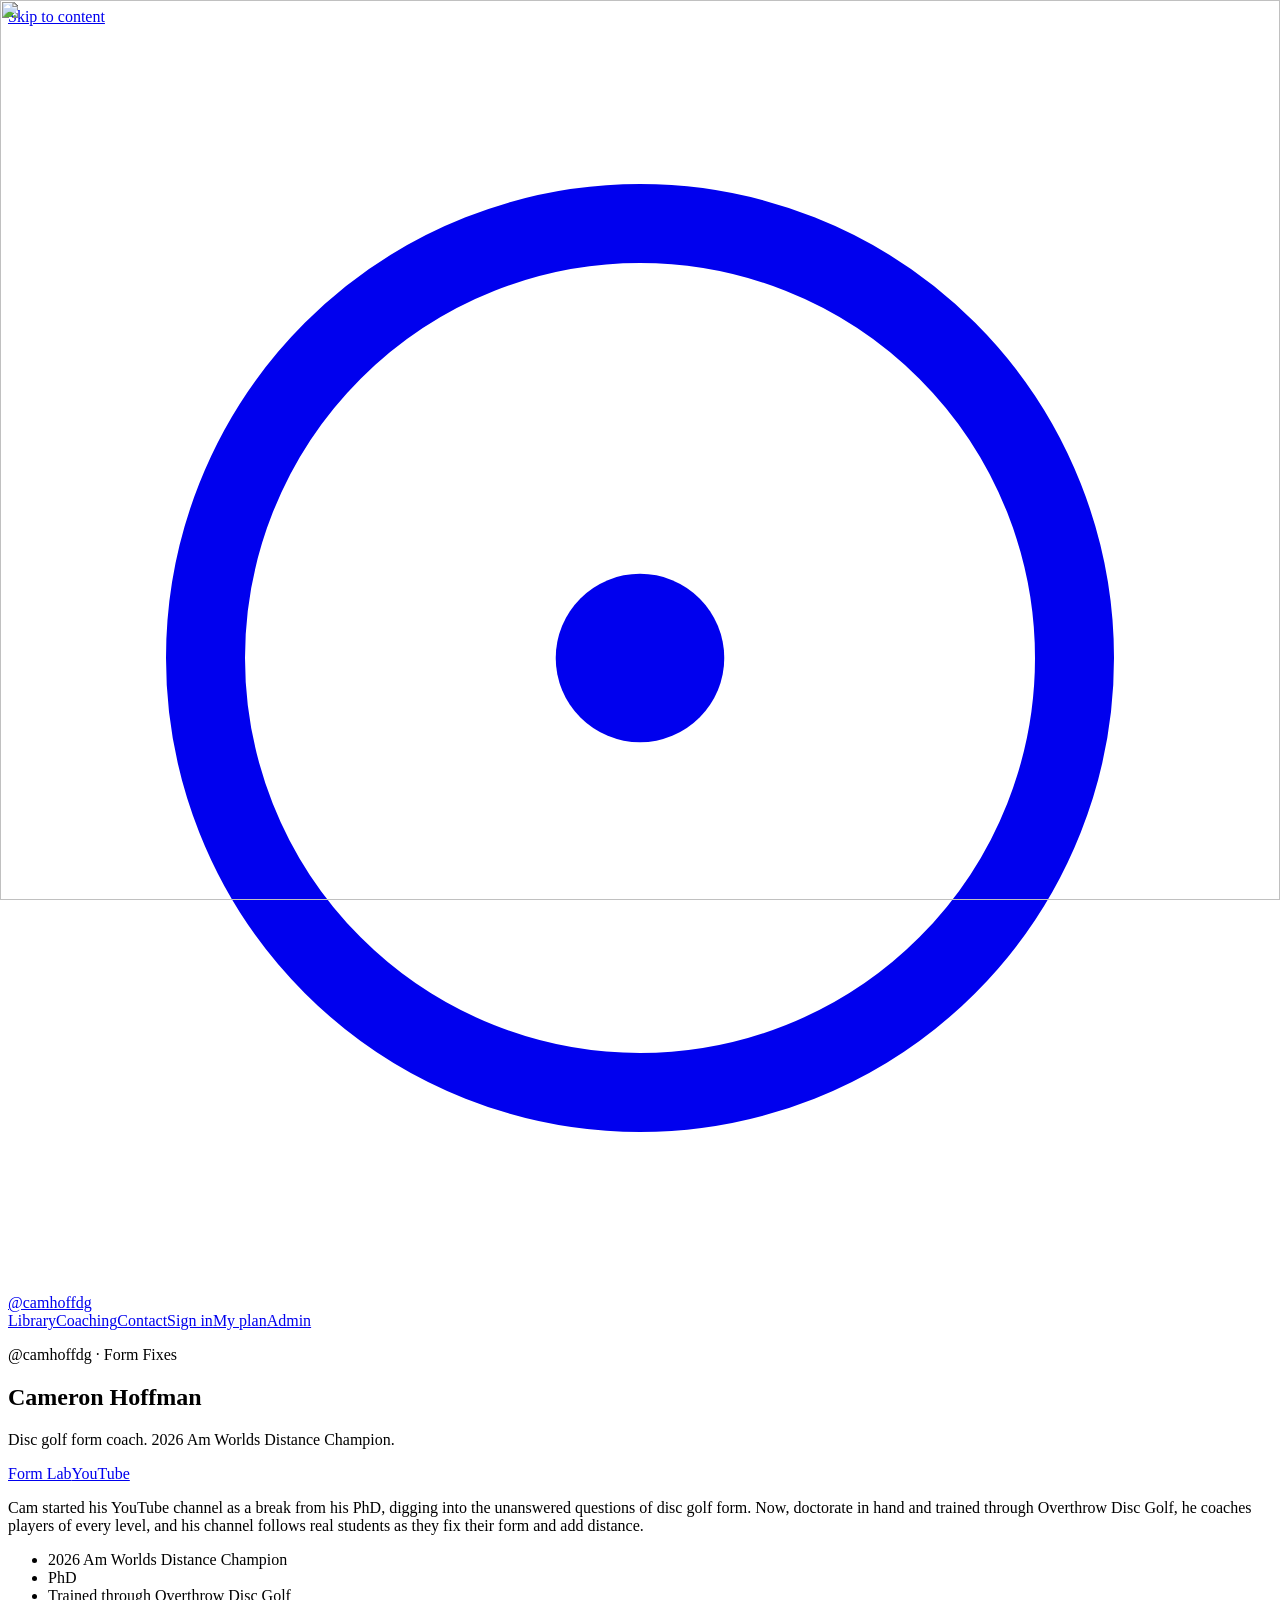
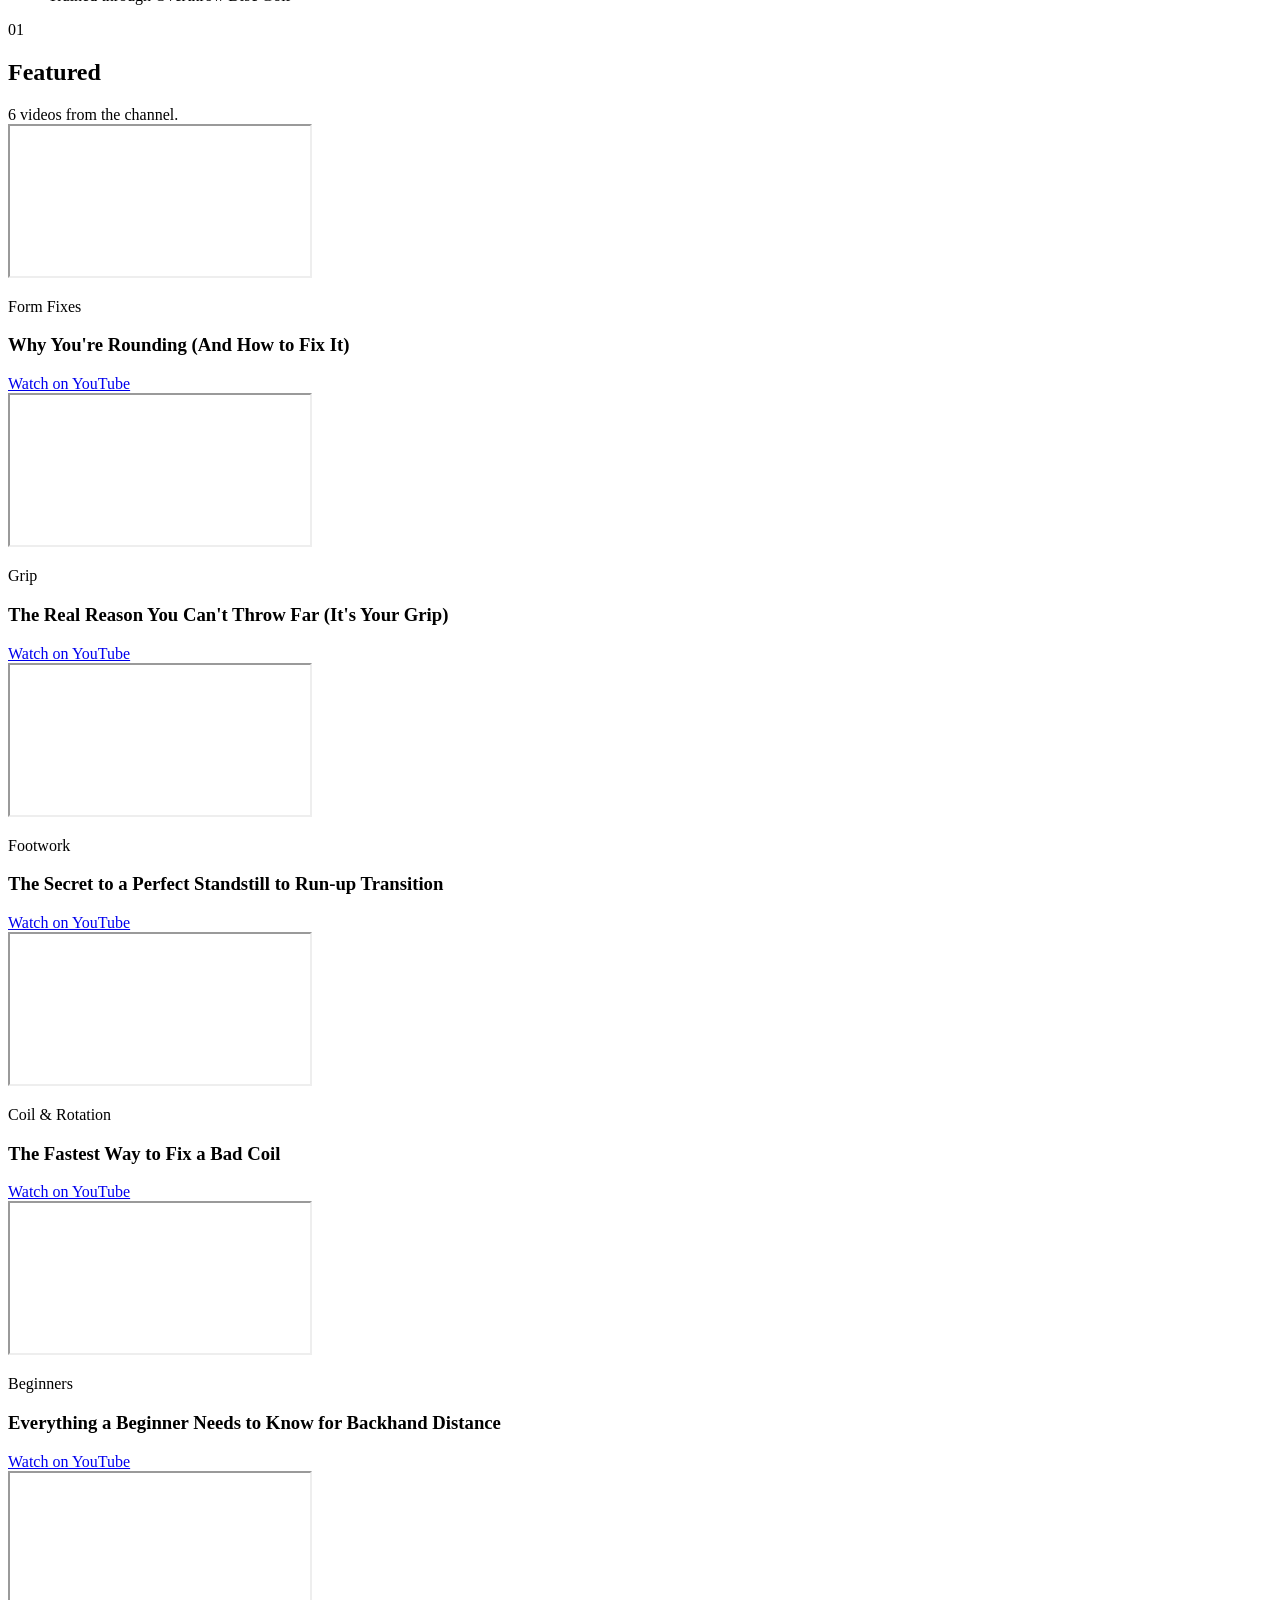
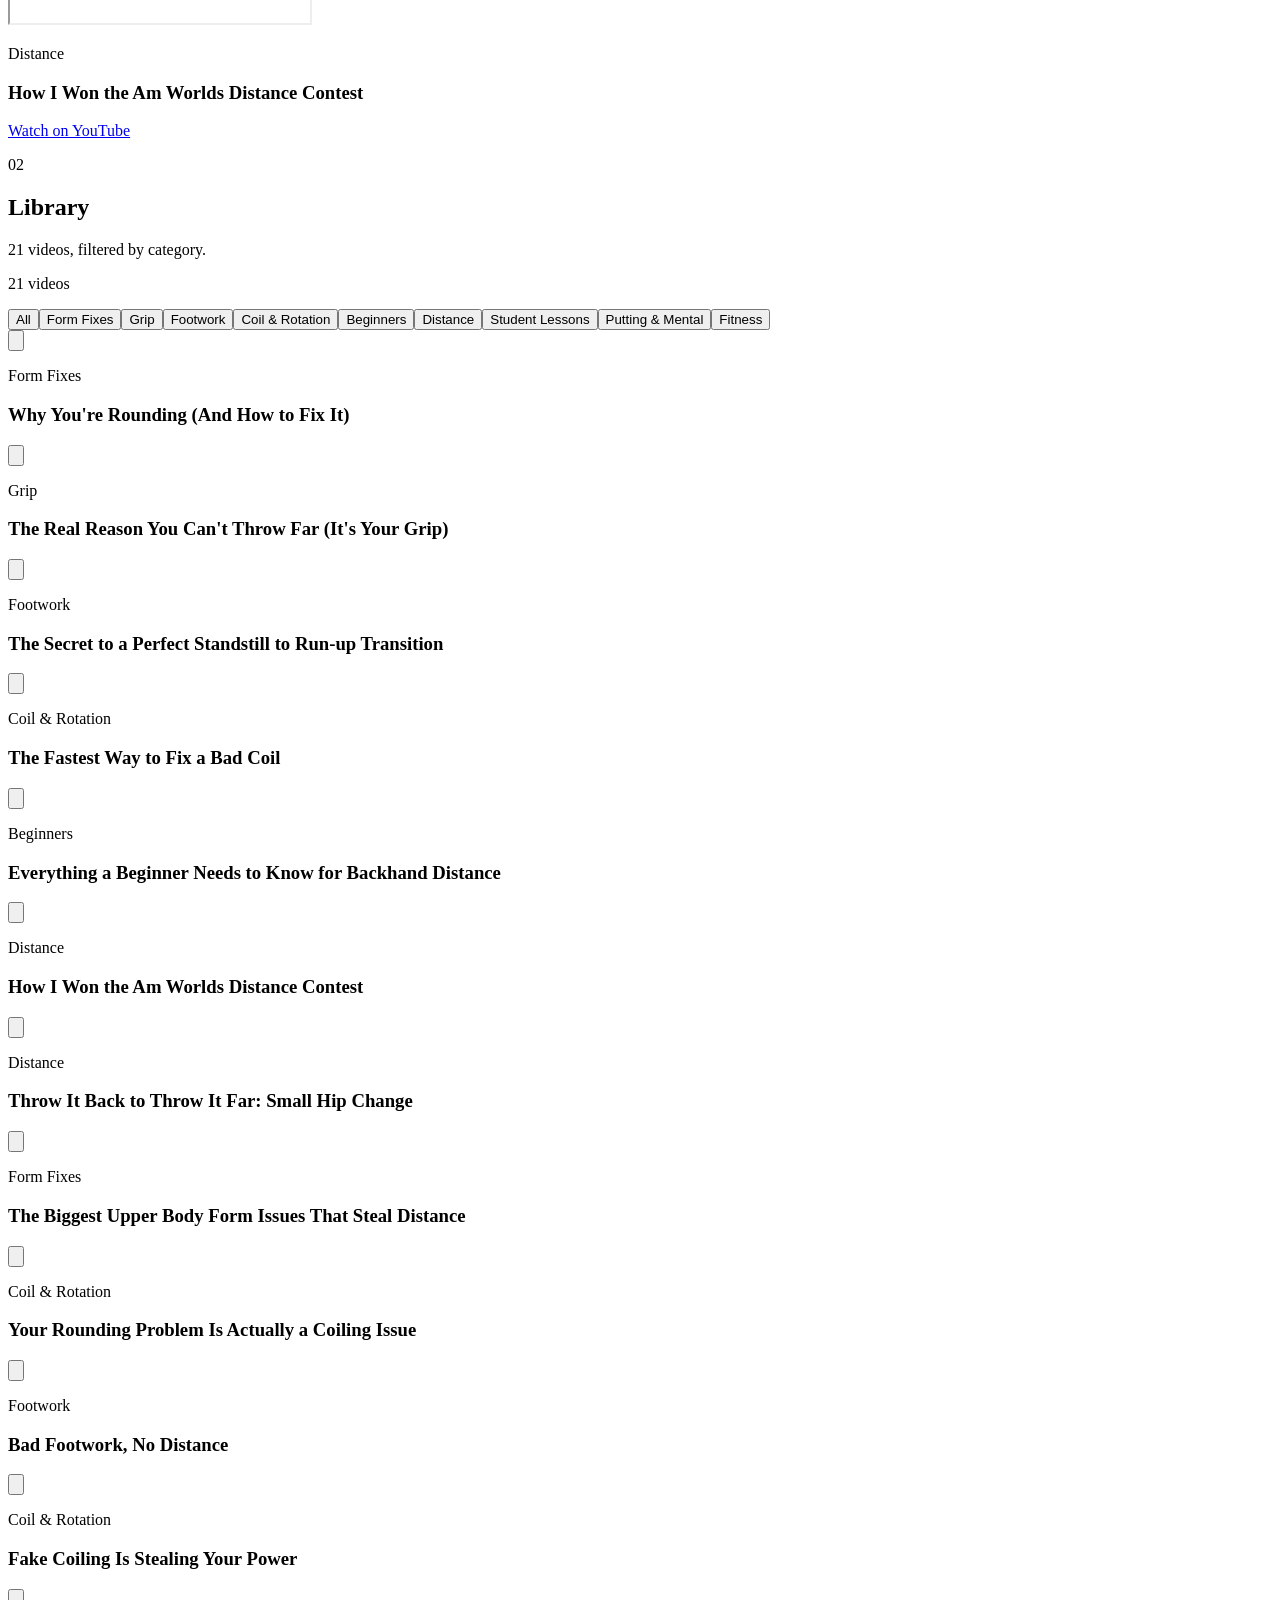
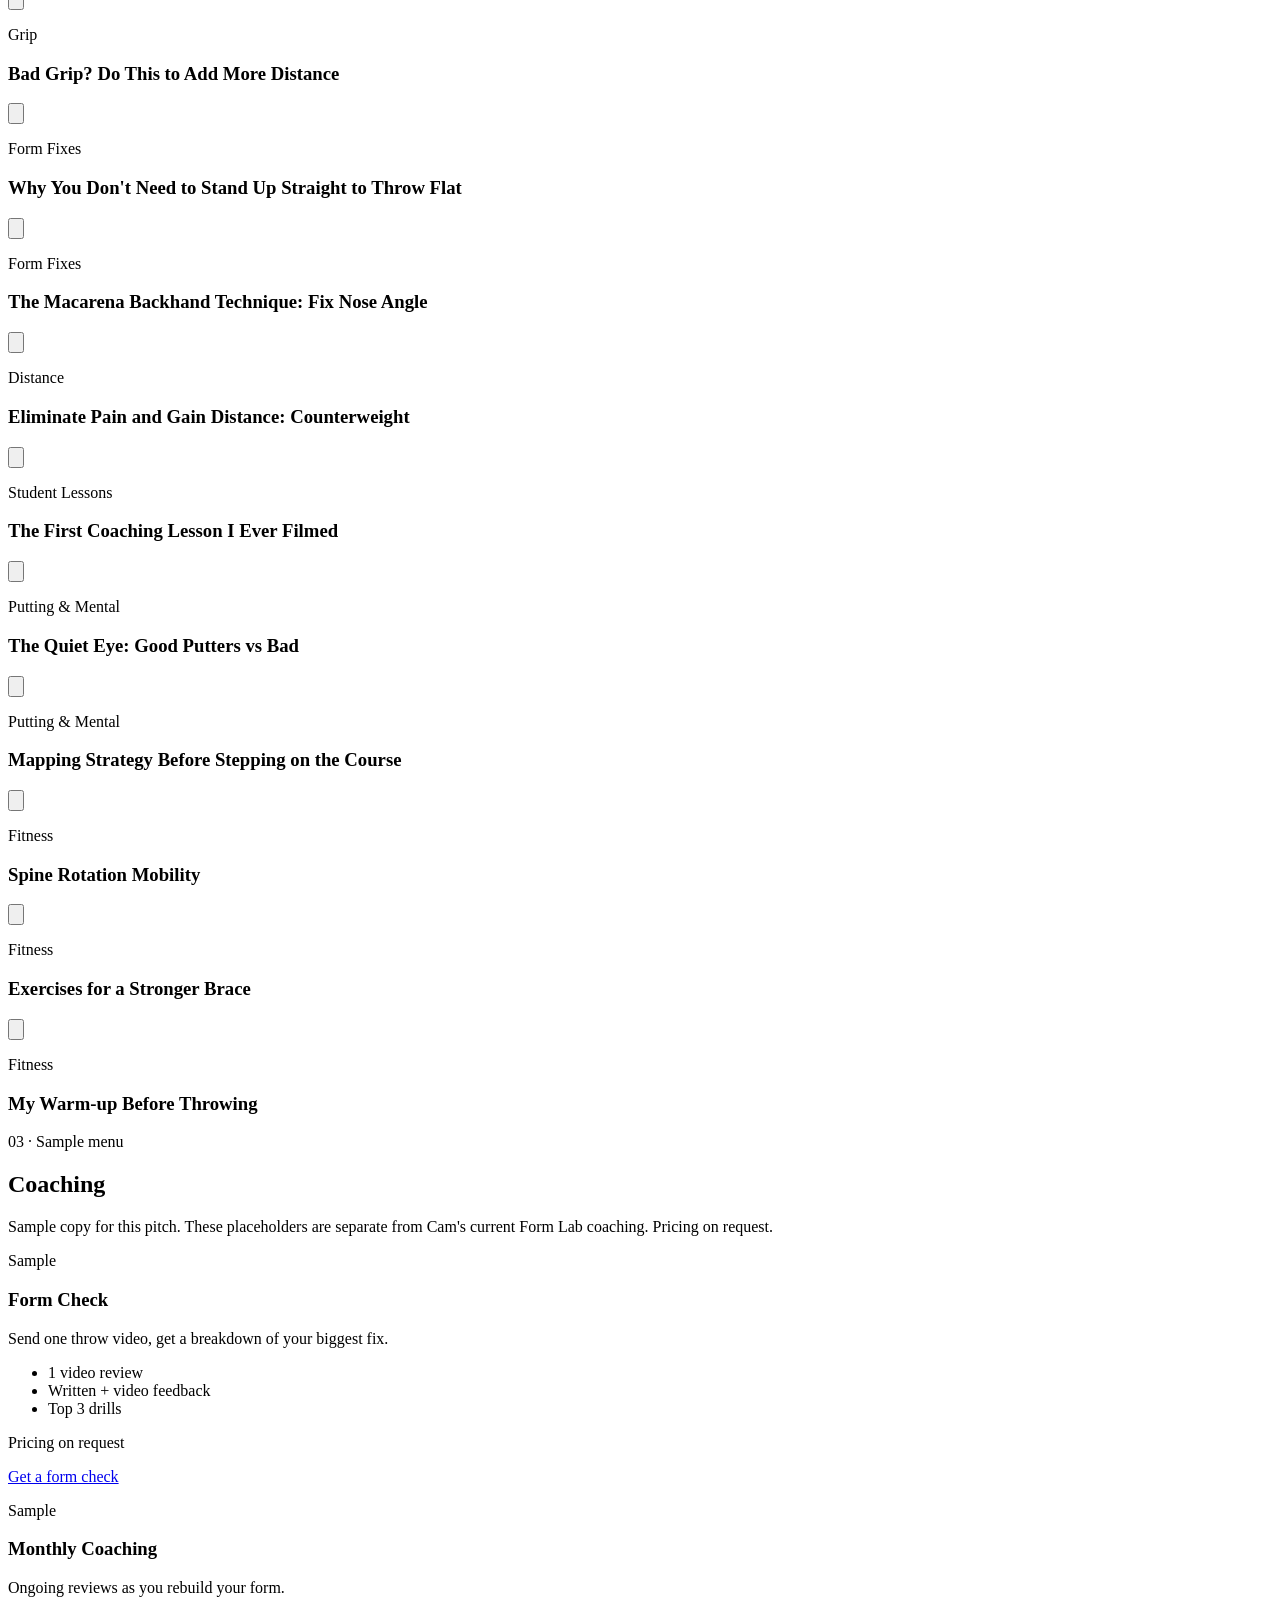
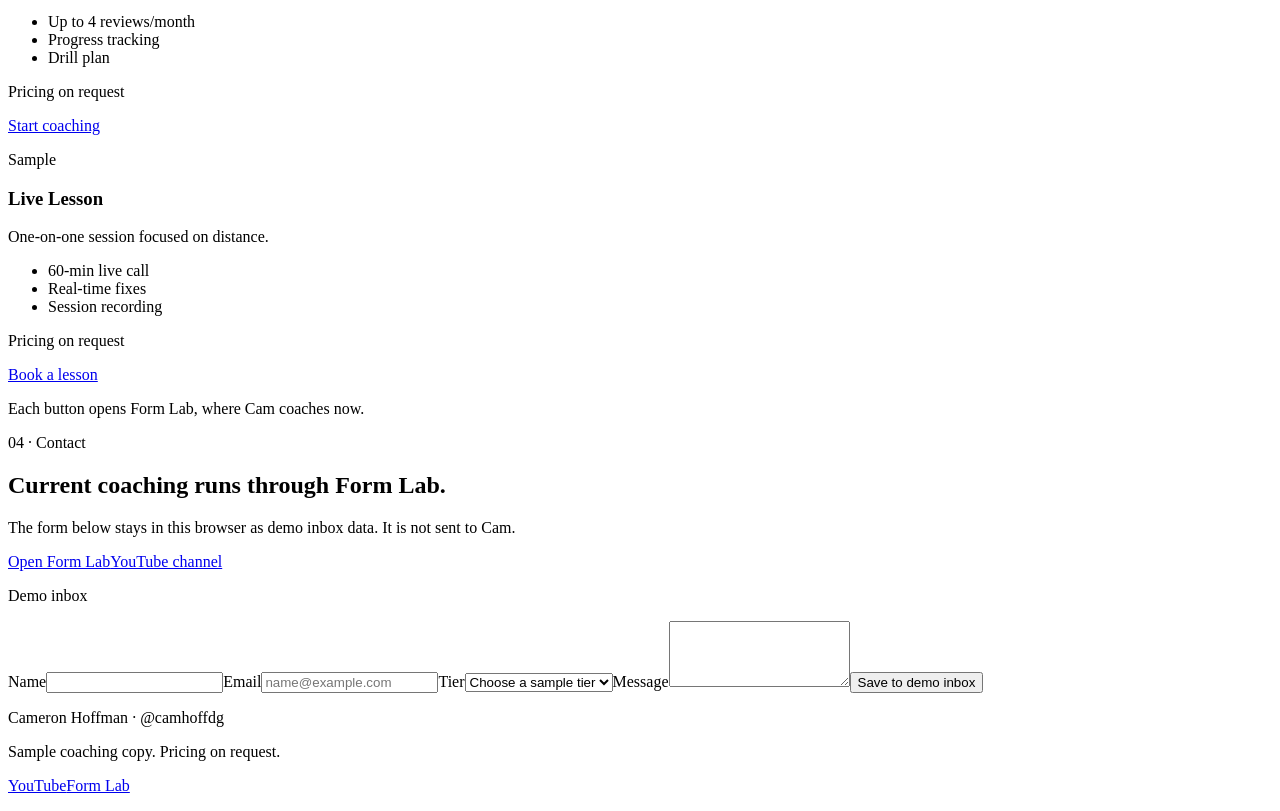
==== commit 5ddec958: "redesign + admin demo Co-authored-by: aruizdevelops <aruizdevelops@users.noreply.github.com>" ====
--- a/index.html
+++ b/index.html
@@ -1 +1 @@
-<!DOCTYPE html><html lang="en" class="Cu_kXW_variable ypQPSa_variable h-full antialiased"><head><meta charSet="utf-8"/><meta name="viewport" content="width=device-width, initial-scale=1"/><link rel="preload" href="/camhoff-demo/_next/static/media/47df9ba1c7236d3b-s.p.2adce56gso3ku.woff2" as="font" crossorigin="" type="font/woff2"/><link rel="preload" href="/camhoff-demo/_next/static/media/68d403cf9f2c68c5-s.p.012bmydply3go.woff2" as="font" crossorigin="" type="font/woff2"/><link rel="stylesheet" href="/camhoff-demo/_next/static/chunks/1xhpb8sshgj9i.css" data-precedence="next"/><link rel="preload" as="script" fetchPriority="low" href="/camhoff-demo/_next/static/chunks/1ckvzn7sfprko.js"/><script src="/camhoff-demo/_next/static/chunks/2r4s4h5xul1n-.js" async=""></script><script src="/camhoff-demo/_next/static/chunks/0s7mvllxht1mo.js" async=""></script><script src="/camhoff-demo/_next/static/chunks/2hn0dxh6e09h0.js" async=""></script><script src="/camhoff-demo/_next/static/chunks/turbopack-2u7_tmvh-lws-.js" async=""></script><script src="/camhoff-demo/_next/static/chunks/0umf92h1sb77c.js" async=""></script><script src="/camhoff-demo/_next/static/chunks/28sp6yn4rd_pr.js" async=""></script><script src="/camhoff-demo/_next/static/chunks/1miuds5scgyl8.js" async=""></script><script src="/camhoff-demo/_next/static/chunks/3yz-ipidsqp-l.js" async=""></script><script src="/camhoff-demo/_next/static/chunks/36p0_-gl4php7.js" async=""></script><title>Cameron Hoffman · Disc golf form coach. 2026 Am Worlds Distance Champion.</title><meta name="description" content="Cam started his YouTube channel as a break from his PhD, digging into the unanswered questions of disc golf form. Now, doctorate in hand and trained through Overthrow Disc Golf, he coaches players of every level, and his channel follows real students as they fix their form and add distance."/><meta property="og:title" content="Cameron Hoffman · Disc golf form coach. 2026 Am Worlds Distance Champion."/><meta property="og:description" content="Cam started his YouTube channel as a break from his PhD, digging into the unanswered questions of disc golf form. Now, doctorate in hand and trained through Overthrow Disc Golf, he coaches players of every level, and his channel follows real students as they fix their form and add distance."/><meta property="og:type" content="website"/><meta name="twitter:card" content="summary"/><meta name="twitter:title" content="Cameron Hoffman · Disc golf form coach. 2026 Am Worlds Distance Champion."/><meta name="twitter:description" content="Cam started his YouTube channel as a break from his PhD, digging into the unanswered questions of disc golf form. Now, doctorate in hand and trained through Overthrow Disc Golf, he coaches players of every level, and his channel follows real students as they fix their form and add distance."/><link rel="icon" href="/camhoff-demo/icon.svg?icon.401n1px4hmycn.svg" sizes="any" type="image/svg+xml"/><meta name="next-size-adjust" content=""/><script src="/camhoff-demo/_next/static/chunks/0cz1d0mv5g_q7.js" noModule=""></script></head><body class="flex min-h-full flex-col bg-background text-foreground"><div hidden=""><!--$--><!--/$--></div><a href="#content" class="sr-only focus:not-sr-only focus:absolute focus:top-3 focus:left-3 focus:z-50 focus:bg-background focus:px-3 focus:py-2">Skip to content</a><header class="sticky top-0 z-30 border-b border-border bg-background/90 backdrop-blur-md"><div class="mx-auto w-full max-w-6xl px-4 sm:px-6 flex flex-wrap items-center justify-between gap-x-4 gap-y-2 py-3"><a class="inline-flex items-center gap-2 font-serif text-lg tracking-tight text-foreground" href="/camhoff-demo/"><svg aria-hidden="true" viewBox="0 0 24 24" class="size-5 text-primary" fill="none"><circle cx="12" cy="12" r="8.25" stroke="currentColor" stroke-width="1.5"></circle><circle cx="12" cy="12" r="1.6" fill="currentColor"></circle></svg>@camhoffdg</a><nav aria-label="Page" class="flex flex-wrap items-center gap-x-4 gap-y-1 text-sm sm:gap-x-5"><a class="text-muted-foreground hover:text-foreground" href="/camhoff-demo/#library">Library</a><a class="text-muted-foreground hover:text-foreground" href="/camhoff-demo/#coaching">Coaching</a><a class="text-muted-foreground hover:text-foreground" href="/camhoff-demo/#contact">Contact</a><a class="text-muted-foreground hover:text-foreground" href="/camhoff-demo/login/">Sign in</a><a class="font-medium text-foreground" href="/camhoff-demo/account/">My plan</a></nav></div></header><main id="content" data-content-source="seed" class="flex-1"><section id="top" class="bg-primary text-primary-foreground"><div class="mx-auto w-full max-w-6xl px-4 sm:px-6 grid gap-10 py-14 sm:py-20 lg:grid-cols-12 lg:gap-16 lg:py-24"><div class="lg:col-span-7"><p class="text-sm tracking-[0.16em] text-primary-foreground/80 uppercase">@camhoffdg</p><h1 class="mt-3 max-w-xl font-serif text-[2.6rem] leading-[1.05] tracking-tight text-balance sm:text-6xl lg:text-7xl">Cameron Hoffman</h1><div class="mt-6 h-px w-16 bg-clay"></div><p class="mt-6 max-w-md font-serif text-2xl leading-snug text-balance text-primary-foreground/95 sm:text-3xl">Disc golf form coach. 2026 Am Worlds Distance Champion.</p></div><div class="lg:col-span-5 lg:pt-16"><p class="text-lg leading-relaxed text-primary-foreground/90">Cam started his YouTube channel as a break from his PhD, digging into the unanswered questions of disc golf form. Now, doctorate in hand and trained through Overthrow Disc Golf, he coaches players of every level, and his channel follows real students as they fix their form and add distance.</p><ul class="mt-6 space-y-2 border-t border-primary-foreground/20 pt-5"><li class="font-serif text-base leading-snug">2026 Am Worlds Distance Champion</li><li class="font-serif text-base leading-snug">PhD</li><li class="font-serif text-base leading-snug">Trained through Overthrow Disc Golf</li></ul><div class="mt-8 flex flex-col gap-3 sm:flex-row"><a href="https://www.formlabapp.com/coach/camhoff" target="_blank" rel="noopener noreferrer" role="button" tabindex="0" data-slot="button" class="group/button inline-flex shrink-0 items-center justify-center border bg-clip-padding font-medium whitespace-nowrap transition-all outline-none select-none focus-visible:border-ring focus-visible:ring-3 focus-visible:ring-ring/50 active:not-aria-[haspopup]:translate-y-px disabled:pointer-events-none disabled:opacity-50 aria-invalid:border-destructive aria-invalid:ring-3 aria-invalid:ring-destructive/20 dark:aria-invalid:border-destructive/50 dark:aria-invalid:ring-destructive/40 [&amp;_svg]:pointer-events-none [&amp;_svg]:shrink-0 [&amp;_svg:not([class*=&#x27;size-&#x27;])]:size-4 gap-1.5 has-data-[icon=inline-end]:pr-2 has-data-[icon=inline-start]:pl-2 h-11 w-full rounded-sm border-transparent bg-background px-4 text-base text-foreground hover:bg-background/90 sm:w-auto">Form Lab</a><a href="https://www.youtube.com/@camhoffdg" target="_blank" rel="noopener noreferrer" role="button" tabindex="0" data-slot="button" class="group/button inline-flex shrink-0 items-center justify-center border bg-clip-padding font-medium whitespace-nowrap transition-all outline-none select-none focus-visible:border-ring focus-visible:ring-3 focus-visible:ring-ring/50 active:not-aria-[haspopup]:translate-y-px disabled:pointer-events-none disabled:opacity-50 aria-invalid:border-destructive aria-invalid:ring-3 aria-invalid:ring-destructive/20 dark:aria-invalid:border-destructive/50 dark:aria-invalid:ring-destructive/40 [&amp;_svg]:pointer-events-none [&amp;_svg]:shrink-0 [&amp;_svg:not([class*=&#x27;size-&#x27;])]:size-4 aria-expanded:bg-muted aria-expanded:text-foreground dark:border-input dark:bg-input/30 dark:hover:bg-input/50 gap-1.5 has-data-[icon=inline-end]:pr-2 has-data-[icon=inline-start]:pl-2 h-11 w-full rounded-sm border-primary-foreground/40 bg-transparent px-4 text-base text-primary-foreground hover:bg-primary-foreground/10 hover:text-primary-foreground sm:w-auto">YouTube</a></div></div></div></section><section id="featured" class="scroll-mt-24 py-16 sm:py-20"><div class="mx-auto w-full max-w-6xl px-4 sm:px-6"><div class="max-w-2xl"><p class="text-xs font-medium tracking-[0.18em] text-muted-foreground uppercase">01</p><h2 class="mt-2 font-serif text-4xl tracking-tight text-balance text-foreground sm:text-5xl">Featured</h2><div class="mt-4 max-w-xl text-lg leading-relaxed text-muted-foreground">6 videos<!-- --> from the channel.</div></div><div class="mt-10 grid gap-10 md:grid-cols-2"><article class="min-w-0"><div class="overflow-hidden rounded-sm border border-border bg-primary"><iframe class="aspect-video w-full" src="https://www.youtube-nocookie.com/embed/cPj9BS77PlM?rel=0&amp;modestbranding=1" title="Why You&#x27;re Rounding (And How to Fix It)" allow="accelerometer; autoplay; clipboard-write; encrypted-media; gyroscope; picture-in-picture; web-share" allowFullScreen="" loading="eager"></iframe></div><p class="mt-3 text-xs font-medium tracking-[0.14em] text-muted-foreground uppercase">Form Fixes</p><h3 class="mt-1 font-serif text-xl leading-snug text-balance">Why You&#x27;re Rounding (And How to Fix It)</h3><a href="https://www.youtube.com/watch?v=cPj9BS77PlM" target="_blank" rel="noopener noreferrer" class="mt-2 inline-block text-sm text-muted-foreground underline-offset-4 hover:text-foreground hover:underline">Watch on YouTube</a></article><article class="min-w-0"><div class="overflow-hidden rounded-sm border border-border bg-primary"><iframe class="aspect-video w-full" src="https://www.youtube-nocookie.com/embed/JWXxJxsmXvU?rel=0&amp;modestbranding=1" title="The Real Reason You Can&#x27;t Throw Far (It&#x27;s Your Grip)" allow="accelerometer; autoplay; clipboard-write; encrypted-media; gyroscope; picture-in-picture; web-share" allowFullScreen="" loading="lazy"></iframe></div><p class="mt-3 text-xs font-medium tracking-[0.14em] text-muted-foreground uppercase">Grip</p><h3 class="mt-1 font-serif text-xl leading-snug text-balance">The Real Reason You Can&#x27;t Throw Far (It&#x27;s Your Grip)</h3><a href="https://www.youtube.com/watch?v=JWXxJxsmXvU" target="_blank" rel="noopener noreferrer" class="mt-2 inline-block text-sm text-muted-foreground underline-offset-4 hover:text-foreground hover:underline">Watch on YouTube</a></article><article class="min-w-0"><div class="overflow-hidden rounded-sm border border-border bg-primary"><iframe class="aspect-video w-full" src="https://www.youtube-nocookie.com/embed/DqlUnhby1CU?rel=0&amp;modestbranding=1" title="The Secret to a Perfect Standstill to Run-up Transition" allow="accelerometer; autoplay; clipboard-write; encrypted-media; gyroscope; picture-in-picture; web-share" allowFullScreen="" loading="lazy"></iframe></div><p class="mt-3 text-xs font-medium tracking-[0.14em] text-muted-foreground uppercase">Footwork</p><h3 class="mt-1 font-serif text-xl leading-snug text-balance">The Secret to a Perfect Standstill to Run-up Transition</h3><a href="https://www.youtube.com/watch?v=DqlUnhby1CU" target="_blank" rel="noopener noreferrer" class="mt-2 inline-block text-sm text-muted-foreground underline-offset-4 hover:text-foreground hover:underline">Watch on YouTube</a></article><article class="min-w-0"><div class="overflow-hidden rounded-sm border border-border bg-primary"><iframe class="aspect-video w-full" src="https://www.youtube-nocookie.com/embed/YCrJIZWb0dY?rel=0&amp;modestbranding=1" title="The Fastest Way to Fix a Bad Coil" allow="accelerometer; autoplay; clipboard-write; encrypted-media; gyroscope; picture-in-picture; web-share" allowFullScreen="" loading="lazy"></iframe></div><p class="mt-3 text-xs font-medium tracking-[0.14em] text-muted-foreground uppercase">Coil &amp; Rotation</p><h3 class="mt-1 font-serif text-xl leading-snug text-balance">The Fastest Way to Fix a Bad Coil</h3><a href="https://www.youtube.com/watch?v=YCrJIZWb0dY" target="_blank" rel="noopener noreferrer" class="mt-2 inline-block text-sm text-muted-foreground underline-offset-4 hover:text-foreground hover:underline">Watch on YouTube</a></article><article class="min-w-0"><div class="overflow-hidden rounded-sm border border-border bg-primary"><iframe class="aspect-video w-full" src="https://www.youtube-nocookie.com/embed/m3KMLI4_N08?rel=0&amp;modestbranding=1" title="Everything a Beginner Needs to Know for Backhand Distance" allow="accelerometer; autoplay; clipboard-write; encrypted-media; gyroscope; picture-in-picture; web-share" allowFullScreen="" loading="lazy"></iframe></div><p class="mt-3 text-xs font-medium tracking-[0.14em] text-muted-foreground uppercase">Beginners</p><h3 class="mt-1 font-serif text-xl leading-snug text-balance">Everything a Beginner Needs to Know for Backhand Distance</h3><a href="https://www.youtube.com/watch?v=m3KMLI4_N08" target="_blank" rel="noopener noreferrer" class="mt-2 inline-block text-sm text-muted-foreground underline-offset-4 hover:text-foreground hover:underline">Watch on YouTube</a></article><article class="min-w-0"><div class="overflow-hidden rounded-sm border border-border bg-primary"><iframe class="aspect-video w-full" src="https://www.youtube-nocookie.com/embed/QwJMf8SHp0g?rel=0&amp;modestbranding=1" title="How I Won the Am Worlds Distance Contest" allow="accelerometer; autoplay; clipboard-write; encrypted-media; gyroscope; picture-in-picture; web-share" allowFullScreen="" loading="lazy"></iframe></div><p class="mt-3 text-xs font-medium tracking-[0.14em] text-muted-foreground uppercase">Distance</p><h3 class="mt-1 font-serif text-xl leading-snug text-balance">How I Won the Am Worlds Distance Contest</h3><a href="https://www.youtube.com/watch?v=QwJMf8SHp0g" target="_blank" rel="noopener noreferrer" class="mt-2 inline-block text-sm text-muted-foreground underline-offset-4 hover:text-foreground hover:underline">Watch on YouTube</a></article></div></div></section><section id="library" class="scroll-mt-24 border-t border-border py-16 sm:py-20"><div class="mx-auto w-full max-w-6xl px-4 sm:px-6"><div class="flex flex-col gap-6 sm:flex-row sm:items-end sm:justify-between"><div class="max-w-2xl"><p class="text-xs font-medium tracking-[0.18em] text-muted-foreground uppercase">02</p><h2 class="mt-2 font-serif text-4xl tracking-tight text-balance text-foreground sm:text-5xl">Library</h2><div class="mt-4 max-w-xl text-lg leading-relaxed text-muted-foreground">21<!-- --> videos, filtered by category.</div></div><p class="text-sm text-muted-foreground" aria-live="polite">21 videos</p></div><div class="-mx-4 mt-8 overflow-x-auto px-4 sm:mx-0 sm:px-0"><div role="tablist" aria-label="Video categories" class="flex w-max gap-1 border-b border-border sm:w-full sm:flex-wrap"><button type="button" role="tab" aria-selected="true" class="border-b-2 border-foreground px-3 py-2 text-sm font-medium text-foreground">All</button><button type="button" role="tab" aria-selected="false" class="border-b-2 border-transparent px-3 py-2 text-sm text-muted-foreground hover:text-foreground">Form Fixes</button><button type="button" role="tab" aria-selected="false" class="border-b-2 border-transparent px-3 py-2 text-sm text-muted-foreground hover:text-foreground">Grip</button><button type="button" role="tab" aria-selected="false" class="border-b-2 border-transparent px-3 py-2 text-sm text-muted-foreground hover:text-foreground">Footwork</button><button type="button" role="tab" aria-selected="false" class="border-b-2 border-transparent px-3 py-2 text-sm text-muted-foreground hover:text-foreground">Coil &amp; Rotation</button><button type="button" role="tab" aria-selected="false" class="border-b-2 border-transparent px-3 py-2 text-sm text-muted-foreground hover:text-foreground">Beginners</button><button type="button" role="tab" aria-selected="false" class="border-b-2 border-transparent px-3 py-2 text-sm text-muted-foreground hover:text-foreground">Distance</button><button type="button" role="tab" aria-selected="false" class="border-b-2 border-transparent px-3 py-2 text-sm text-muted-foreground hover:text-foreground">Student Lessons</button><button type="button" role="tab" aria-selected="false" class="border-b-2 border-transparent px-3 py-2 text-sm text-muted-foreground hover:text-foreground">Putting &amp; Mental</button><button type="button" role="tab" aria-selected="false" class="border-b-2 border-transparent px-3 py-2 text-sm text-muted-foreground hover:text-foreground">Fitness</button></div></div><div class="mt-8 grid gap-8 sm:grid-cols-2 lg:grid-cols-3"><article class="min-w-0"><div class="relative aspect-video overflow-hidden rounded-sm border border-border bg-primary"><img alt="" loading="lazy" decoding="async" data-nimg="fill" class="object-cover" style="position:absolute;height:100%;width:100%;left:0;top:0;right:0;bottom:0;color:transparent" src="https://i.ytimg.com/vi/cPj9BS77PlM/hqdefault.jpg"/><button type="button" class="absolute inset-0 flex items-center justify-center bg-primary/10 hover:bg-primary/25" aria-label="Play Why You&#x27;re Rounding (And How to Fix It)"><span class="grid size-12 place-items-center rounded-full bg-background text-foreground shadow-sm"><svg aria-hidden="true" viewBox="0 0 20 20" class="ml-0.5 size-4 fill-current"><path d="M6 4.5v11l9-5.5-9-5.5Z"></path></svg></span></button></div><p class="mt-3 text-xs font-medium tracking-[0.14em] text-muted-foreground uppercase">Form Fixes</p><h3 class="mt-1 font-serif text-lg leading-snug text-balance">Why You&#x27;re Rounding (And How to Fix It)</h3></article><article class="min-w-0"><div class="relative aspect-video overflow-hidden rounded-sm border border-border bg-primary"><img alt="" loading="lazy" decoding="async" data-nimg="fill" class="object-cover" style="position:absolute;height:100%;width:100%;left:0;top:0;right:0;bottom:0;color:transparent" src="https://i.ytimg.com/vi/JWXxJxsmXvU/hqdefault.jpg"/><button type="button" class="absolute inset-0 flex items-center justify-center bg-primary/10 hover:bg-primary/25" aria-label="Play The Real Reason You Can&#x27;t Throw Far (It&#x27;s Your Grip)"><span class="grid size-12 place-items-center rounded-full bg-background text-foreground shadow-sm"><svg aria-hidden="true" viewBox="0 0 20 20" class="ml-0.5 size-4 fill-current"><path d="M6 4.5v11l9-5.5-9-5.5Z"></path></svg></span></button></div><p class="mt-3 text-xs font-medium tracking-[0.14em] text-muted-foreground uppercase">Grip</p><h3 class="mt-1 font-serif text-lg leading-snug text-balance">The Real Reason You Can&#x27;t Throw Far (It&#x27;s Your Grip)</h3></article><article class="min-w-0"><div class="relative aspect-video overflow-hidden rounded-sm border border-border bg-primary"><img alt="" loading="lazy" decoding="async" data-nimg="fill" class="object-cover" style="position:absolute;height:100%;width:100%;left:0;top:0;right:0;bottom:0;color:transparent" src="https://i.ytimg.com/vi/DqlUnhby1CU/hqdefault.jpg"/><button type="button" class="absolute inset-0 flex items-center justify-center bg-primary/10 hover:bg-primary/25" aria-label="Play The Secret to a Perfect Standstill to Run-up Transition"><span class="grid size-12 place-items-center rounded-full bg-background text-foreground shadow-sm"><svg aria-hidden="true" viewBox="0 0 20 20" class="ml-0.5 size-4 fill-current"><path d="M6 4.5v11l9-5.5-9-5.5Z"></path></svg></span></button></div><p class="mt-3 text-xs font-medium tracking-[0.14em] text-muted-foreground uppercase">Footwork</p><h3 class="mt-1 font-serif text-lg leading-snug text-balance">The Secret to a Perfect Standstill to Run-up Transition</h3></article><article class="min-w-0"><div class="relative aspect-video overflow-hidden rounded-sm border border-border bg-primary"><img alt="" loading="lazy" decoding="async" data-nimg="fill" class="object-cover" style="position:absolute;height:100%;width:100%;left:0;top:0;right:0;bottom:0;color:transparent" src="https://i.ytimg.com/vi/YCrJIZWb0dY/hqdefault.jpg"/><button type="button" class="absolute inset-0 flex items-center justify-center bg-primary/10 hover:bg-primary/25" aria-label="Play The Fastest Way to Fix a Bad Coil"><span class="grid size-12 place-items-center rounded-full bg-background text-foreground shadow-sm"><svg aria-hidden="true" viewBox="0 0 20 20" class="ml-0.5 size-4 fill-current"><path d="M6 4.5v11l9-5.5-9-5.5Z"></path></svg></span></button></div><p class="mt-3 text-xs font-medium tracking-[0.14em] text-muted-foreground uppercase">Coil &amp; Rotation</p><h3 class="mt-1 font-serif text-lg leading-snug text-balance">The Fastest Way to Fix a Bad Coil</h3></article><article class="min-w-0"><div class="relative aspect-video overflow-hidden rounded-sm border border-border bg-primary"><img alt="" loading="lazy" decoding="async" data-nimg="fill" class="object-cover" style="position:absolute;height:100%;width:100%;left:0;top:0;right:0;bottom:0;color:transparent" src="https://i.ytimg.com/vi/m3KMLI4_N08/hqdefault.jpg"/><button type="button" class="absolute inset-0 flex items-center justify-center bg-primary/10 hover:bg-primary/25" aria-label="Play Everything a Beginner Needs to Know for Backhand Distance"><span class="grid size-12 place-items-center rounded-full bg-background text-foreground shadow-sm"><svg aria-hidden="true" viewBox="0 0 20 20" class="ml-0.5 size-4 fill-current"><path d="M6 4.5v11l9-5.5-9-5.5Z"></path></svg></span></button></div><p class="mt-3 text-xs font-medium tracking-[0.14em] text-muted-foreground uppercase">Beginners</p><h3 class="mt-1 font-serif text-lg leading-snug text-balance">Everything a Beginner Needs to Know for Backhand Distance</h3></article><article class="min-w-0"><div class="relative aspect-video overflow-hidden rounded-sm border border-border bg-primary"><img alt="" loading="lazy" decoding="async" data-nimg="fill" class="object-cover" style="position:absolute;height:100%;width:100%;left:0;top:0;right:0;bottom:0;color:transparent" src="https://i.ytimg.com/vi/QwJMf8SHp0g/hqdefault.jpg"/><button type="button" class="absolute inset-0 flex items-center justify-center bg-primary/10 hover:bg-primary/25" aria-label="Play How I Won the Am Worlds Distance Contest"><span class="grid size-12 place-items-center rounded-full bg-background text-foreground shadow-sm"><svg aria-hidden="true" viewBox="0 0 20 20" class="ml-0.5 size-4 fill-current"><path d="M6 4.5v11l9-5.5-9-5.5Z"></path></svg></span></button></div><p class="mt-3 text-xs font-medium tracking-[0.14em] text-muted-foreground uppercase">Distance</p><h3 class="mt-1 font-serif text-lg leading-snug text-balance">How I Won the Am Worlds Distance Contest</h3></article><article class="min-w-0"><div class="relative aspect-video overflow-hidden rounded-sm border border-border bg-primary"><img alt="" loading="lazy" decoding="async" data-nimg="fill" class="object-cover" style="position:absolute;height:100%;width:100%;left:0;top:0;right:0;bottom:0;color:transparent" src="https://i.ytimg.com/vi/gpwJdDPYnTo/hqdefault.jpg"/><button type="button" class="absolute inset-0 flex items-center justify-center bg-primary/10 hover:bg-primary/25" aria-label="Play Throw It Back to Throw It Far: Small Hip Change"><span class="grid size-12 place-items-center rounded-full bg-background text-foreground shadow-sm"><svg aria-hidden="true" viewBox="0 0 20 20" class="ml-0.5 size-4 fill-current"><path d="M6 4.5v11l9-5.5-9-5.5Z"></path></svg></span></button></div><p class="mt-3 text-xs font-medium tracking-[0.14em] text-muted-foreground uppercase">Distance</p><h3 class="mt-1 font-serif text-lg leading-snug text-balance">Throw It Back to Throw It Far: Small Hip Change</h3></article><article class="min-w-0"><div class="relative aspect-video overflow-hidden rounded-sm border border-border bg-primary"><img alt="" loading="lazy" decoding="async" data-nimg="fill" class="object-cover" style="position:absolute;height:100%;width:100%;left:0;top:0;right:0;bottom:0;color:transparent" src="https://i.ytimg.com/vi/mShejygKTT4/hqdefault.jpg"/><button type="button" class="absolute inset-0 flex items-center justify-center bg-primary/10 hover:bg-primary/25" aria-label="Play The Biggest Upper Body Form Issues That Steal Distance"><span class="grid size-12 place-items-center rounded-full bg-background text-foreground shadow-sm"><svg aria-hidden="true" viewBox="0 0 20 20" class="ml-0.5 size-4 fill-current"><path d="M6 4.5v11l9-5.5-9-5.5Z"></path></svg></span></button></div><p class="mt-3 text-xs font-medium tracking-[0.14em] text-muted-foreground uppercase">Form Fixes</p><h3 class="mt-1 font-serif text-lg leading-snug text-balance">The Biggest Upper Body Form Issues That Steal Distance</h3></article><article class="min-w-0"><div class="relative aspect-video overflow-hidden rounded-sm border border-border bg-primary"><img alt="" loading="lazy" decoding="async" data-nimg="fill" class="object-cover" style="position:absolute;height:100%;width:100%;left:0;top:0;right:0;bottom:0;color:transparent" src="https://i.ytimg.com/vi/g29cdUEFwIU/hqdefault.jpg"/><button type="button" class="absolute inset-0 flex items-center justify-center bg-primary/10 hover:bg-primary/25" aria-label="Play Your Rounding Problem Is Actually a Coiling Issue"><span class="grid size-12 place-items-center rounded-full bg-background text-foreground shadow-sm"><svg aria-hidden="true" viewBox="0 0 20 20" class="ml-0.5 size-4 fill-current"><path d="M6 4.5v11l9-5.5-9-5.5Z"></path></svg></span></button></div><p class="mt-3 text-xs font-medium tracking-[0.14em] text-muted-foreground uppercase">Coil &amp; Rotation</p><h3 class="mt-1 font-serif text-lg leading-snug text-balance">Your Rounding Problem Is Actually a Coiling Issue</h3></article><article class="min-w-0"><div class="relative aspect-video overflow-hidden rounded-sm border border-border bg-primary"><img alt="" loading="lazy" decoding="async" data-nimg="fill" class="object-cover" style="position:absolute;height:100%;width:100%;left:0;top:0;right:0;bottom:0;color:transparent" src="https://i.ytimg.com/vi/BMf0o6IFtLk/hqdefault.jpg"/><button type="button" class="absolute inset-0 flex items-center justify-center bg-primary/10 hover:bg-primary/25" aria-label="Play Bad Footwork, No Distance"><span class="grid size-12 place-items-center rounded-full bg-background text-foreground shadow-sm"><svg aria-hidden="true" viewBox="0 0 20 20" class="ml-0.5 size-4 fill-current"><path d="M6 4.5v11l9-5.5-9-5.5Z"></path></svg></span></button></div><p class="mt-3 text-xs font-medium tracking-[0.14em] text-muted-foreground uppercase">Footwork</p><h3 class="mt-1 font-serif text-lg leading-snug text-balance">Bad Footwork, No Distance</h3></article><article class="min-w-0"><div class="relative aspect-video overflow-hidden rounded-sm border border-border bg-primary"><img alt="" loading="lazy" decoding="async" data-nimg="fill" class="object-cover" style="position:absolute;height:100%;width:100%;left:0;top:0;right:0;bottom:0;color:transparent" src="https://i.ytimg.com/vi/6udtZrmjQ1M/hqdefault.jpg"/><button type="button" class="absolute inset-0 flex items-center justify-center bg-primary/10 hover:bg-primary/25" aria-label="Play Fake Coiling Is Stealing Your Power"><span class="grid size-12 place-items-center rounded-full bg-background text-foreground shadow-sm"><svg aria-hidden="true" viewBox="0 0 20 20" class="ml-0.5 size-4 fill-current"><path d="M6 4.5v11l9-5.5-9-5.5Z"></path></svg></span></button></div><p class="mt-3 text-xs font-medium tracking-[0.14em] text-muted-foreground uppercase">Coil &amp; Rotation</p><h3 class="mt-1 font-serif text-lg leading-snug text-balance">Fake Coiling Is Stealing Your Power</h3></article><article class="min-w-0"><div class="relative aspect-video overflow-hidden rounded-sm border border-border bg-primary"><img alt="" loading="lazy" decoding="async" data-nimg="fill" class="object-cover" style="position:absolute;height:100%;width:100%;left:0;top:0;right:0;bottom:0;color:transparent" src="https://i.ytimg.com/vi/xz28kwvYm8E/hqdefault.jpg"/><button type="button" class="absolute inset-0 flex items-center justify-center bg-primary/10 hover:bg-primary/25" aria-label="Play Bad Grip? Do This to Add More Distance"><span class="grid size-12 place-items-center rounded-full bg-background text-foreground shadow-sm"><svg aria-hidden="true" viewBox="0 0 20 20" class="ml-0.5 size-4 fill-current"><path d="M6 4.5v11l9-5.5-9-5.5Z"></path></svg></span></button></div><p class="mt-3 text-xs font-medium tracking-[0.14em] text-muted-foreground uppercase">Grip</p><h3 class="mt-1 font-serif text-lg leading-snug text-balance">Bad Grip? Do This to Add More Distance</h3></article><article class="min-w-0"><div class="relative aspect-video overflow-hidden rounded-sm border border-border bg-primary"><img alt="" loading="lazy" decoding="async" data-nimg="fill" class="object-cover" style="position:absolute;height:100%;width:100%;left:0;top:0;right:0;bottom:0;color:transparent" src="https://i.ytimg.com/vi/GXNC1h8yZ5o/hqdefault.jpg"/><button type="button" class="absolute inset-0 flex items-center justify-center bg-primary/10 hover:bg-primary/25" aria-label="Play Why You Don&#x27;t Need to Stand Up Straight to Throw Flat"><span class="grid size-12 place-items-center rounded-full bg-background text-foreground shadow-sm"><svg aria-hidden="true" viewBox="0 0 20 20" class="ml-0.5 size-4 fill-current"><path d="M6 4.5v11l9-5.5-9-5.5Z"></path></svg></span></button></div><p class="mt-3 text-xs font-medium tracking-[0.14em] text-muted-foreground uppercase">Form Fixes</p><h3 class="mt-1 font-serif text-lg leading-snug text-balance">Why You Don&#x27;t Need to Stand Up Straight to Throw Flat</h3></article><article class="min-w-0"><div class="relative aspect-video overflow-hidden rounded-sm border border-border bg-primary"><img alt="" loading="lazy" decoding="async" data-nimg="fill" class="object-cover" style="position:absolute;height:100%;width:100%;left:0;top:0;right:0;bottom:0;color:transparent" src="https://i.ytimg.com/vi/1eM4qlKNfsM/hqdefault.jpg"/><button type="button" class="absolute inset-0 flex items-center justify-center bg-primary/10 hover:bg-primary/25" aria-label="Play The Macarena Backhand Technique: Fix Nose Angle"><span class="grid size-12 place-items-center rounded-full bg-background text-foreground shadow-sm"><svg aria-hidden="true" viewBox="0 0 20 20" class="ml-0.5 size-4 fill-current"><path d="M6 4.5v11l9-5.5-9-5.5Z"></path></svg></span></button></div><p class="mt-3 text-xs font-medium tracking-[0.14em] text-muted-foreground uppercase">Form Fixes</p><h3 class="mt-1 font-serif text-lg leading-snug text-balance">The Macarena Backhand Technique: Fix Nose Angle</h3></article><article class="min-w-0"><div class="relative aspect-video overflow-hidden rounded-sm border border-border bg-primary"><img alt="" loading="lazy" decoding="async" data-nimg="fill" class="object-cover" style="position:absolute;height:100%;width:100%;left:0;top:0;right:0;bottom:0;color:transparent" src="https://i.ytimg.com/vi/MyooEB8JeIE/hqdefault.jpg"/><button type="button" class="absolute inset-0 flex items-center justify-center bg-primary/10 hover:bg-primary/25" aria-label="Play Eliminate Pain and Gain Distance: Counterweight"><span class="grid size-12 place-items-center rounded-full bg-background text-foreground shadow-sm"><svg aria-hidden="true" viewBox="0 0 20 20" class="ml-0.5 size-4 fill-current"><path d="M6 4.5v11l9-5.5-9-5.5Z"></path></svg></span></button></div><p class="mt-3 text-xs font-medium tracking-[0.14em] text-muted-foreground uppercase">Distance</p><h3 class="mt-1 font-serif text-lg leading-snug text-balance">Eliminate Pain and Gain Distance: Counterweight</h3></article><article class="min-w-0"><div class="relative aspect-video overflow-hidden rounded-sm border border-border bg-primary"><img alt="" loading="lazy" decoding="async" data-nimg="fill" class="object-cover" style="position:absolute;height:100%;width:100%;left:0;top:0;right:0;bottom:0;color:transparent" src="https://i.ytimg.com/vi/7ri1tjZQiq8/hqdefault.jpg"/><button type="button" class="absolute inset-0 flex items-center justify-center bg-primary/10 hover:bg-primary/25" aria-label="Play The First Coaching Lesson I Ever Filmed"><span class="grid size-12 place-items-center rounded-full bg-background text-foreground shadow-sm"><svg aria-hidden="true" viewBox="0 0 20 20" class="ml-0.5 size-4 fill-current"><path d="M6 4.5v11l9-5.5-9-5.5Z"></path></svg></span></button></div><p class="mt-3 text-xs font-medium tracking-[0.14em] text-muted-foreground uppercase">Student Lessons</p><h3 class="mt-1 font-serif text-lg leading-snug text-balance">The First Coaching Lesson I Ever Filmed</h3></article><article class="min-w-0"><div class="relative aspect-video overflow-hidden rounded-sm border border-border bg-primary"><img alt="" loading="lazy" decoding="async" data-nimg="fill" class="object-cover" style="position:absolute;height:100%;width:100%;left:0;top:0;right:0;bottom:0;color:transparent" src="https://i.ytimg.com/vi/GPEA0mdtLUI/hqdefault.jpg"/><button type="button" class="absolute inset-0 flex items-center justify-center bg-primary/10 hover:bg-primary/25" aria-label="Play The Quiet Eye: Good Putters vs Bad"><span class="grid size-12 place-items-center rounded-full bg-background text-foreground shadow-sm"><svg aria-hidden="true" viewBox="0 0 20 20" class="ml-0.5 size-4 fill-current"><path d="M6 4.5v11l9-5.5-9-5.5Z"></path></svg></span></button></div><p class="mt-3 text-xs font-medium tracking-[0.14em] text-muted-foreground uppercase">Putting &amp; Mental</p><h3 class="mt-1 font-serif text-lg leading-snug text-balance">The Quiet Eye: Good Putters vs Bad</h3></article><article class="min-w-0"><div class="relative aspect-video overflow-hidden rounded-sm border border-border bg-primary"><img alt="" loading="lazy" decoding="async" data-nimg="fill" class="object-cover" style="position:absolute;height:100%;width:100%;left:0;top:0;right:0;bottom:0;color:transparent" src="https://i.ytimg.com/vi/ffOfVbvHGMQ/hqdefault.jpg"/><button type="button" class="absolute inset-0 flex items-center justify-center bg-primary/10 hover:bg-primary/25" aria-label="Play Mapping Strategy Before Stepping on the Course"><span class="grid size-12 place-items-center rounded-full bg-background text-foreground shadow-sm"><svg aria-hidden="true" viewBox="0 0 20 20" class="ml-0.5 size-4 fill-current"><path d="M6 4.5v11l9-5.5-9-5.5Z"></path></svg></span></button></div><p class="mt-3 text-xs font-medium tracking-[0.14em] text-muted-foreground uppercase">Putting &amp; Mental</p><h3 class="mt-1 font-serif text-lg leading-snug text-balance">Mapping Strategy Before Stepping on the Course</h3></article><article class="min-w-0"><div class="relative aspect-video overflow-hidden rounded-sm border border-border bg-primary"><img alt="" loading="lazy" decoding="async" data-nimg="fill" class="object-cover" style="position:absolute;height:100%;width:100%;left:0;top:0;right:0;bottom:0;color:transparent" src="https://i.ytimg.com/vi/p_WkjY4HRE8/hqdefault.jpg"/><button type="button" class="absolute inset-0 flex items-center justify-center bg-primary/10 hover:bg-primary/25" aria-label="Play Spine Rotation Mobility"><span class="grid size-12 place-items-center rounded-full bg-background text-foreground shadow-sm"><svg aria-hidden="true" viewBox="0 0 20 20" class="ml-0.5 size-4 fill-current"><path d="M6 4.5v11l9-5.5-9-5.5Z"></path></svg></span></button></div><p class="mt-3 text-xs font-medium tracking-[0.14em] text-muted-foreground uppercase">Fitness</p><h3 class="mt-1 font-serif text-lg leading-snug text-balance">Spine Rotation Mobility</h3></article><article class="min-w-0"><div class="relative aspect-video overflow-hidden rounded-sm border border-border bg-primary"><img alt="" loading="lazy" decoding="async" data-nimg="fill" class="object-cover" style="position:absolute;height:100%;width:100%;left:0;top:0;right:0;bottom:0;color:transparent" src="https://i.ytimg.com/vi/f2i5JhOVBYM/hqdefault.jpg"/><button type="button" class="absolute inset-0 flex items-center justify-center bg-primary/10 hover:bg-primary/25" aria-label="Play Exercises for a Stronger Brace"><span class="grid size-12 place-items-center rounded-full bg-background text-foreground shadow-sm"><svg aria-hidden="true" viewBox="0 0 20 20" class="ml-0.5 size-4 fill-current"><path d="M6 4.5v11l9-5.5-9-5.5Z"></path></svg></span></button></div><p class="mt-3 text-xs font-medium tracking-[0.14em] text-muted-foreground uppercase">Fitness</p><h3 class="mt-1 font-serif text-lg leading-snug text-balance">Exercises for a Stronger Brace</h3></article><article class="min-w-0"><div class="relative aspect-video overflow-hidden rounded-sm border border-border bg-primary"><img alt="" loading="lazy" decoding="async" data-nimg="fill" class="object-cover" style="position:absolute;height:100%;width:100%;left:0;top:0;right:0;bottom:0;color:transparent" src="https://i.ytimg.com/vi/LA9kNwSQTs4/hqdefault.jpg"/><button type="button" class="absolute inset-0 flex items-center justify-center bg-primary/10 hover:bg-primary/25" aria-label="Play My Warm-up Before Throwing"><span class="grid size-12 place-items-center rounded-full bg-background text-foreground shadow-sm"><svg aria-hidden="true" viewBox="0 0 20 20" class="ml-0.5 size-4 fill-current"><path d="M6 4.5v11l9-5.5-9-5.5Z"></path></svg></span></button></div><p class="mt-3 text-xs font-medium tracking-[0.14em] text-muted-foreground uppercase">Fitness</p><h3 class="mt-1 font-serif text-lg leading-snug text-balance">My Warm-up Before Throwing</h3></article></div></div></section><section id="coaching" class="scroll-mt-24 bg-secondary py-16 sm:py-20"><div class="mx-auto w-full max-w-6xl px-4 sm:px-6"><div class="max-w-2xl"><p class="text-xs font-medium tracking-[0.18em] text-muted-foreground uppercase">03<!-- --> · Sample menu</p><h2 class="mt-2 font-serif text-4xl tracking-tight text-balance text-foreground sm:text-5xl">Coaching</h2><div class="mt-4 max-w-xl text-lg leading-relaxed text-muted-foreground">Sample copy for this pitch. These placeholders are separate from Cam&#x27;s current Form Lab coaching. Pricing on request.</div></div><div class="mt-10 grid gap-4 lg:grid-cols-3 lg:items-stretch"><article class="flex flex-col border px-5 py-6 sm:px-6 border-border bg-card text-card-foreground"><p class="text-xs font-medium tracking-[0.16em] uppercase text-clay">Sample</p><h3 class="mt-3 font-serif text-3xl tracking-tight">Form Check</h3><p class="mt-3 leading-relaxed text-muted-foreground">Send one throw video, get a breakdown of your biggest fix.</p><ul class="mt-5 space-y-2 text-sm leading-relaxed"><li class="flex gap-2"><span aria-hidden="true" class="mt-2 size-1 shrink-0 rounded-full bg-current"></span><span>1 video review</span></li><li class="flex gap-2"><span aria-hidden="true" class="mt-2 size-1 shrink-0 rounded-full bg-current"></span><span>Written + video feedback</span></li><li class="flex gap-2"><span aria-hidden="true" class="mt-2 size-1 shrink-0 rounded-full bg-current"></span><span>Top 3 drills</span></li></ul><p class="mt-6 border-t border-current/15 pt-4 text-sm font-medium">Pricing on request</p><div class="mt-5"><a href="https://www.formlabapp.com/coach/camhoff" target="_blank" rel="noopener noreferrer" role="button" tabindex="0" data-slot="button" class="group/button inline-flex shrink-0 items-center justify-center border border-transparent bg-clip-padding font-medium whitespace-nowrap transition-all outline-none select-none focus-visible:border-ring focus-visible:ring-3 focus-visible:ring-ring/50 active:not-aria-[haspopup]:translate-y-px disabled:pointer-events-none disabled:opacity-50 aria-invalid:border-destructive aria-invalid:ring-3 aria-invalid:ring-destructive/20 dark:aria-invalid:border-destructive/50 dark:aria-invalid:ring-destructive/40 [&amp;_svg]:pointer-events-none [&amp;_svg]:shrink-0 [&amp;_svg:not([class*=&#x27;size-&#x27;])]:size-4 bg-primary text-primary-foreground hover:bg-primary/80 gap-1.5 has-data-[icon=inline-end]:pr-2 has-data-[icon=inline-start]:pl-2 h-11 rounded-sm px-4 text-base w-full sm:w-full">Get a form check</a></div></article><article class="flex flex-col border px-5 py-6 sm:px-6 border-primary bg-primary text-primary-foreground lg:-my-3 lg:py-8"><p class="text-xs font-medium tracking-[0.16em] uppercase text-primary-foreground/80">Sample</p><h3 class="mt-3 font-serif text-3xl tracking-tight">Monthly Coaching</h3><p class="mt-3 leading-relaxed text-primary-foreground/90">Ongoing reviews as you rebuild your form.</p><ul class="mt-5 space-y-2 text-sm leading-relaxed"><li class="flex gap-2"><span aria-hidden="true" class="mt-2 size-1 shrink-0 rounded-full bg-current"></span><span>Up to 4 reviews/month</span></li><li class="flex gap-2"><span aria-hidden="true" class="mt-2 size-1 shrink-0 rounded-full bg-current"></span><span>Progress tracking</span></li><li class="flex gap-2"><span aria-hidden="true" class="mt-2 size-1 shrink-0 rounded-full bg-current"></span><span>Drill plan</span></li></ul><p class="mt-6 border-t border-current/15 pt-4 text-sm font-medium">Pricing on request</p><div class="mt-5"><a href="https://www.formlabapp.com/coach/camhoff" target="_blank" rel="noopener noreferrer" role="button" tabindex="0" data-slot="button" class="group/button inline-flex shrink-0 items-center justify-center border bg-clip-padding font-medium whitespace-nowrap transition-all outline-none select-none focus-visible:border-ring focus-visible:ring-3 focus-visible:ring-ring/50 active:not-aria-[haspopup]:translate-y-px disabled:pointer-events-none disabled:opacity-50 aria-invalid:border-destructive aria-invalid:ring-3 aria-invalid:ring-destructive/20 dark:aria-invalid:border-destructive/50 dark:aria-invalid:ring-destructive/40 [&amp;_svg]:pointer-events-none [&amp;_svg]:shrink-0 [&amp;_svg:not([class*=&#x27;size-&#x27;])]:size-4 gap-1.5 has-data-[icon=inline-end]:pr-2 has-data-[icon=inline-start]:pl-2 h-11 rounded-sm border-transparent bg-background px-4 text-base text-foreground hover:bg-background/90 w-full sm:w-full">Start coaching</a></div></article><article class="flex flex-col border px-5 py-6 sm:px-6 border-border bg-card text-card-foreground"><p class="text-xs font-medium tracking-[0.16em] uppercase text-clay">Sample</p><h3 class="mt-3 font-serif text-3xl tracking-tight">Live Lesson</h3><p class="mt-3 leading-relaxed text-muted-foreground">One-on-one session focused on distance.</p><ul class="mt-5 space-y-2 text-sm leading-relaxed"><li class="flex gap-2"><span aria-hidden="true" class="mt-2 size-1 shrink-0 rounded-full bg-current"></span><span>60-min live call</span></li><li class="flex gap-2"><span aria-hidden="true" class="mt-2 size-1 shrink-0 rounded-full bg-current"></span><span>Real-time fixes</span></li><li class="flex gap-2"><span aria-hidden="true" class="mt-2 size-1 shrink-0 rounded-full bg-current"></span><span>Session recording</span></li></ul><p class="mt-6 border-t border-current/15 pt-4 text-sm font-medium">Pricing on request</p><div class="mt-5"><a href="https://www.formlabapp.com/coach/camhoff" target="_blank" rel="noopener noreferrer" role="button" tabindex="0" data-slot="button" class="group/button inline-flex shrink-0 items-center justify-center border border-transparent bg-clip-padding font-medium whitespace-nowrap transition-all outline-none select-none focus-visible:border-ring focus-visible:ring-3 focus-visible:ring-ring/50 active:not-aria-[haspopup]:translate-y-px disabled:pointer-events-none disabled:opacity-50 aria-invalid:border-destructive aria-invalid:ring-3 aria-invalid:ring-destructive/20 dark:aria-invalid:border-destructive/50 dark:aria-invalid:ring-destructive/40 [&amp;_svg]:pointer-events-none [&amp;_svg]:shrink-0 [&amp;_svg:not([class*=&#x27;size-&#x27;])]:size-4 bg-primary text-primary-foreground hover:bg-primary/80 gap-1.5 has-data-[icon=inline-end]:pr-2 has-data-[icon=inline-start]:pl-2 h-11 rounded-sm px-4 text-base w-full sm:w-full">Book a lesson</a></div></article></div><p class="mt-6 max-w-2xl text-sm text-muted-foreground">Each button opens Form Lab, where Cam coaches now.</p></div></section><section id="contact" class="scroll-mt-24 bg-primary text-primary-foreground"><div class="mx-auto w-full max-w-6xl px-4 sm:px-6 py-16 sm:py-20"><p class="text-xs font-medium tracking-[0.18em] text-primary-foreground/80 uppercase">04 · Contact</p><h2 class="mt-3 max-w-2xl font-serif text-4xl leading-tight tracking-tight text-balance sm:text-5xl">Current coaching runs through Form Lab.</h2><div class="mt-8 flex flex-col gap-3 sm:flex-row"><a href="https://www.formlabapp.com/coach/camhoff" target="_blank" rel="noopener noreferrer" role="button" tabindex="0" data-slot="button" class="group/button inline-flex shrink-0 items-center justify-center border bg-clip-padding font-medium whitespace-nowrap transition-all outline-none select-none focus-visible:border-ring focus-visible:ring-3 focus-visible:ring-ring/50 active:not-aria-[haspopup]:translate-y-px disabled:pointer-events-none disabled:opacity-50 aria-invalid:border-destructive aria-invalid:ring-3 aria-invalid:ring-destructive/20 dark:aria-invalid:border-destructive/50 dark:aria-invalid:ring-destructive/40 [&amp;_svg]:pointer-events-none [&amp;_svg]:shrink-0 [&amp;_svg:not([class*=&#x27;size-&#x27;])]:size-4 gap-1.5 has-data-[icon=inline-end]:pr-2 has-data-[icon=inline-start]:pl-2 h-11 w-full rounded-sm border-transparent bg-background px-4 text-base text-foreground hover:bg-background/90 sm:w-auto">Open Form Lab</a><a href="https://www.youtube.com/@camhoffdg" target="_blank" rel="noopener noreferrer" role="button" tabindex="0" data-slot="button" class="group/button inline-flex shrink-0 items-center justify-center border bg-clip-padding font-medium whitespace-nowrap transition-all outline-none select-none focus-visible:border-ring focus-visible:ring-3 focus-visible:ring-ring/50 active:not-aria-[haspopup]:translate-y-px disabled:pointer-events-none disabled:opacity-50 aria-invalid:border-destructive aria-invalid:ring-3 aria-invalid:ring-destructive/20 dark:aria-invalid:border-destructive/50 dark:aria-invalid:ring-destructive/40 [&amp;_svg]:pointer-events-none [&amp;_svg]:shrink-0 [&amp;_svg:not([class*=&#x27;size-&#x27;])]:size-4 aria-expanded:bg-muted aria-expanded:text-foreground dark:border-input dark:bg-input/30 dark:hover:bg-input/50 gap-1.5 has-data-[icon=inline-end]:pr-2 has-data-[icon=inline-start]:pl-2 h-11 w-full rounded-sm border-primary-foreground/40 bg-transparent px-4 text-base text-primary-foreground hover:bg-primary-foreground/10 hover:text-primary-foreground sm:w-auto">YouTube channel</a></div></div></section></main><footer class="border-t border-border"><div class="mx-auto w-full max-w-6xl px-4 sm:px-6 flex flex-col gap-4 py-8 text-sm text-muted-foreground sm:flex-row sm:items-center sm:justify-between"><p>Cameron Hoffman<!-- --> · <!-- -->@camhoffdg</p><p>Sample coaching copy. Pricing on request.</p><p class="flex gap-4"><a href="https://www.youtube.com/@camhoffdg" target="_blank" rel="noopener noreferrer" class="underline-offset-4 hover:text-foreground hover:underline">YouTube</a><a href="https://www.formlabapp.com/coach/camhoff" target="_blank" rel="noopener noreferrer" class="underline-offset-4 hover:text-foreground hover:underline">Form Lab</a></p></div></footer><!--$--><!--/$--><script id="_R_">(globalThis["TURBOPACK"] || (globalThis["TURBOPACK"] = [])).push({"otherChunks":["static/chunks/1ckvzn7sfprko.js","static/chunks/2r4s4h5xul1n-.js","static/chunks/0s7mvllxht1mo.js","static/chunks/2hn0dxh6e09h0.js"],"runtimeModuleIds":[94553]});</script><script src="/camhoff-demo/_next/static/chunks/1ckvzn7sfprko.js" async=""></script><script>(self.__next_f=self.__next_f||[]).push([0])</script><script>self.__next_f.push([1,"1:\"$Sreact.fragment\"\n2:\"/camhoff-demo/_next/static/chunks/0umf92h1sb77c.js\"\n3:I[39756,[\"$2\"],\"default\"]\n4:\"/camhoff-demo/_next/static/chunks/28sp6yn4rd_pr.js\"\n5:\"/camhoff-demo/_next/static/chunks/1miuds5scgyl8.js\"\n6:I[8821,[\"$2\",\"$4\",\"$5\"],\"default\"]\n7:I[37457,[\"$2\"],\"default\"]\n9:\"/camhoff-demo/_next/static/chunks/3yz-ipidsqp-l.js\"\na:\"/camhoff-demo/_next/static/chunks/36p0_-gl4php7.js\"\nb:I[22016,[\"$2\",\"$9\",\"$a\"],\"\"]\n17:\"ViewportBoundary\"\n18:I[97367,[\"$2\"],\"$17\"]\n1a:\"MetadataBoundary\"\n1b:I[97367,[\"$2\"],\"$1a\"]\n1c:\"$Sreact.suspense\"\n1e:I[68027,[\"$2\"],\"default\",1]\n:HL[\"/camhoff-demo/_next/static/chunks/1xhpb8sshgj9i.css\",\"style\"]\n:HL[\"/camhoff-demo/_next/static/media/47df9ba1c7236d3b-s.p.2adce56gso3ku.woff2\",\"font\",{\"crossOrigin\":\"\",\"type\":\"font/woff2\"}]\n:HL[\"/camhoff-demo/_next/static/media/68d403cf9f2c68c5-s.p.012bmydply3go.woff2\",\"font\",{\"crossOrigin\":\"\",\"type\":\"font/woff2\"}]\n8:[[\"children\",{\"s\":\"__PAGE__\",\"h\":512,\"d\":{\"r\":[\"$\",\"$1\",\"c\",{\"children\":[[[\"$\",\"a\",null,{\"href\":\"#content\",\"className\":\"sr-only focus:not-sr-only focus:absolute focus:top-3 focus:left-3 focus:z-50 focus:bg-background focus:px-3 focus:py-2\",\"children\":\"Skip to content\"}],[\"$\",\"header\",null,{\"className\":\"sticky top-0 z-30 border-b border-border bg-background/90 backdrop-blur-md\",\"children\":[\"$\",\"div\",null,{\"className\":\"mx-auto w-full max-w-6xl px-4 sm:px-6 flex flex-wrap items-center justify-between gap-x-4 gap-y-2 py-3\",\"children\":[[\"$\",\"$Lb\",null,{\"href\":\"/\",\"className\":\"inline-flex items-center gap-2 font-serif text-lg tracking-tight text-foreground\",\"children\":[[\"$\",\"svg\",null,{\"aria-hidden\":\"true\",\"viewBox\":\"0 0 24 24\",\"className\":\"size-5 text-primary\",\"fill\":\"none\",\"children\":[[\"$\",\"circle\",null,{\"cx\":\"12\",\"cy\":\"12\",\"r\":\"8.25\",\"stroke\":\"currentColor\",\"strokeWidth\":\"1.5\"}],[\"$\",\"circle\",null,{\"cx\":\"12\",\"cy\":\"12\",\"r\":\"1.6\",\"fill\":\"currentColor\"}]]}],\"@camhoffdg\"]}],[\"$\",\"nav\",null,{\"aria-label\":\"Page\",\"className\":\"flex flex-wrap items-center gap-x-4 gap-y-1 text-sm sm:gap-x-5\",\"children\":[[\"$\",\"$Lb\",null,{\"href\":\"/#library\",\"className\":\"text-muted-foreground hover:text-foreground\",\"children\":\"Library\"}],[\"$\",\"$Lb\",null,{\"href\":\"/#coaching\",\"className\":\"text-muted-foreground hover:text-foreground\",\"children\":\"Coaching\"}],[\"$\",\"$Lb\",null,{\"href\":\"/#contact\",\"className\":\"text-muted-foreground hover:text-foreground\",\"children\":\"Contact\"}],[\"$\",\"$Lb\",null,{\"href\":\"/login\",\"className\":\"text-muted-foreground hover:text-foreground\",\"children\":\"Sign in\"}],[\"$\",\"$Lb\",null,{\"href\":\"/account\",\"className\":\"font-medium text-foreground\",\"children\":\"My plan\"}]]}]]}]}],[\"$\",\"main\",null,{\"id\":\"content\",\"data-content-source\":\"seed\",\"className\":\"flex-1\",\"children\":[[\"$\",\"section\",null,{\"id\":\"top\",\"className\":\"bg-primary text-primary-foreground\",\"children\":[\"$\",\"div\",null,{\"className\":\"mx-auto w-full max-w-6xl px-4 sm:px-6 grid gap-10 py-14 sm:py-20 lg:grid-cols-12 lg:gap-16 lg:py-24\",\"children\":[[\"$\",\"div\",null,{\"className\":\"lg:col-span-7\",\"children\":[[\"$\",\"p\",null,{\"className\":\"text-sm tracking-[0.16em] text-primary-foreground/80 uppercase\",\"children\":\"@camhoffdg\"}],[\"$\",\"h1\",null,{\"className\":\"mt-3 max-w-xl font-serif text-[2.6rem] leading-[1.05] tracking-tight text-balance sm:text-6xl lg:text-7xl\",\"children\":\"Cameron Hoffman\"}],\"$Lc\",\"$Ld\"]}],\"$Le\"]}]}],\"$Lf\",\"$L10\",\"$L11\",\"$L12\"]}],\"$L13\"],[\"$L14\",\"$L15\"],\"$L16\"]}],\"p\":false,\"v\":null}}]]\n0:{\"P\":null,\"c\":[\"\",\"\"],\"q\":\"\",\"i\":false,\"t\":{\"t\":{\"s\":\"\",\"h\":528,\"d\":{\"r\":[\"$\",\"$1\",\"c\",{\"children\":[[[\"$\",\"link\",\"0\",{\"rel\":\"stylesheet\",\"href\":\"/camhoff-demo/_next/static/chunks/1xhpb8sshgj9i.css\",\"precedence\":\"next\",\"crossOrigin\":\"$undefined\",\"nonce\":\"$undefined\"}],[\"$\",\"script\",\"script-0\",{\"src\":\"/camhoff-demo/_next/static/chunks/0umf92h1sb77c.js\",\"async\":true,\"nonce\":\"$undefined\"}]],[\"$\",\"html\",null,{\"lang\":\"en\",\"className\":\"Cu_kXW_variable ypQPSa_variable h-full antialiased\",\"children\":[\"$\",\"body\",null,{\"className\":\"flex min-h-full flex-col bg-background text-foreground\",\"children\":[\"$\",\"$L3\",null,{\"parallelRouterKey\":\"children\",\"error\":\"$6\",\"errorStyles\":[],\"errorScripts\":[[\"$\",\"script\",\"script-0\",{\"src\":\"/camhoff-demo/_next/static/chunks/28sp6yn4rd_pr.js\",\"async\":true,\"nonce\":\"$undefined\"}],[\"$\",\"script\",\"script-1\",{\"src\":\"/camhoff-demo/_next/static/chunks/1miuds5scgyl8.js\",\"async\":true,\"nonce\":\"$undefined\"}]],\"template\":[\"$\",\"$L7\",null,{}],\"templateStyles\":\"$undefined\",\"templateScripts\":\"$undefined\",\"notFound\":[[[\"$\",\"title\",null,{\"children\":\"404: This page could not be found.\"}],[\"$\",\"div\",null,{\"style\":{\"fontFamily\":\"system-ui,\\\"Segoe UI\\\",Roboto,Helvetica,Arial,sans-serif,\\\"Apple Color Emoji\\\",\\\"Segoe UI Emoji\\\"\",\"height\":\"100vh\",\"textAlign\":\"center\",\"display\":\"flex\",\"flexDirection\":\"column\",\"alignItems\":\"center\",\"justifyContent\":\"center\"},\"children\":[\"$\",\"div\",null,{\"children\":[[\"$\",\"style\",null,{\"dangerouslySetInnerHTML\":{\"__html\":\"body{color:#000;background:#fff;margin:0}.next-error-h1{border-right:1px solid rgba(0,0,0,.3)}@media (prefers-color-scheme:dark){body{color:#fff;background:#000}.next-error-h1{border-right:1px solid rgba(255,255,255,.3)}}\"}}],[\"$\",\"h1\",null,{\"className\":\"next-error-h1\",\"style\":{\"display\":\"inline-block\",\"margin\":\"0 20px 0 0\",\"padding\":\"0 23px 0 0\",\"fontSize\":24,\"fontWeight\":500,\"verticalAlign\":\"top\",\"lineHeight\":\"49px\"},\"children\":404}],[\"$\",\"div\",null,{\"style\":{\"display\":\"inline-block\"},\"children\":[\"$\",\"h2\",null,{\"style\":{\"fontSize\":14,\"fontWeight\":400,\"lineHeight\":\"49px\",\"margin\":0},\"children\":\"This page could not be found.\"}]}]]}]}]],[]],\"forbidden\":\"$undefined\",\"unauthorized\":\"$undefined\"}]}]}]]}],\"p\":false,\"v\":null},\"c\":\"$Q8\"},\"h\":{\"r\":[\"$\",\"$1\",\"h\",{\"children\":[null,[\"$\",\"$L18\",null,{\"children\":\"$L19\"}],[\"$\",\"$L1b\",null,{\"children\":[[\"$\",\"div\",null,{\"hidden\":true,\"children\":[\"$\",\"$1c\",null,{\"name\":\"Next.Metadata\",\"children\":\"$L1d\"}]}],null]}],[\"$\",\"meta\",null,{\"name\":\"next-size-adjust\",\"content\":\"\"}]]}],\"p\":false,\"v\":null}},\"m\":\"$undefined\",\"G\":[\"$1e\",[[\"$\",\"link\",\"0\",{\"rel\":\"stylesheet\",\"href\":\"/camhoff-demo/_next/static/chunks/1xhpb8sshgj9i.css\",\"precedence\":\"next\",\"crossOrigin\":\"$undefined\",\"nonce\":\"$undefined\"}]]],\"S\":true,\"r\":\"$undefined\",\"s\":\"$undefined\",\"a\":\"$undefined\",\"l\":\"$undefined\",\"p\":\"$undefined\",\"d\":\"$undefined\",\"b\":\"dZc29GmfYOl79_y68zdTA\"}\n1f:I[27930,[\"$2\",\"$9\",\"$a\"],\"Button\"]\n26:I[52037,[\"$2\",\"$9\",\"$a\"],\"VideoLibrary\"]\n2f:I[97367,[\"$2\"],\"OutletBoundary\"]\nc:[\"$\",\"div\",null,{\"className\":\"mt-6 h-px w-16 bg-clay\"}]\nd:[\"$\",\"p\",null,{\"className\":\"mt-6 max-w-md font-serif text-2xl leading-snug text-balance text-primary-foreground/95 sm:text-3xl\",\"children\":\"Disc golf form coach. 2026 Am Worlds Distance Champion.\"}]\ne:[\"$\",\"div\",null,{\"className\":\"lg:col-span-5 lg:pt-16\",\"children\":[[\"$\",\"p\",null,{\"className\":\"text-lg leading-relaxed text-primary-foreground/90\",\"children\":\"Cam started his YouTube channel as a break from his PhD, digging into the unanswered questions of disc golf form. Now, doctorate in hand and trained through Overthrow Disc Golf, he coaches players of every level, and his channel follows real students as they fix their form and add distance.\"}],[\"$\",\"ul\",null,{\"className\":\"mt-6 space-y-2 border-t border-primary-foreground/20 pt-5\",\"children\":[[\"$\",\"li\",\"2026 Am Worlds Distance Champion\",{\"className\":\"font-serif text-base leading-snug\",\"children\":\"2026 Am Worlds Distance Champion\"}],[\"$\",\"li\",\"PhD\",{\"className\":\"font-serif text-base leading-snug\",\"children\":\"PhD\"}],[\"$\",\"li\",\"Trained through Overthrow Disc Golf\",{\"className\":\"font-serif text-base leading-snug\",\"children\":\"Trained through Overthrow Disc Golf\"}]]}],[\"$\",\"div\",null,{\"className\":\"mt-8 flex flex-col gap-3 sm:flex-row\",\"children\":[[\"$\",\"$L1f\",null,{\"data-slot\":\"button\",\"className\":\"group/button inline-flex shrink-0 items-center justify-center border bg-clip-padding font-medium whitespace-nowrap transition-all outline-none select-none focus-visible:border-ring focus-visible:ring-3 focus-visible:ring-ring/50 active:not-aria-[haspopup]:translate-y-px disabled:pointer-events-none disabled:opacity-50 aria-invalid:border-destructive aria-invalid:ring-3 aria-invalid:ring-destructive/20 dark:aria-invalid:border-destructive/50 dark:aria-invalid:ring-destructive/40 [\u0026_svg]:pointer-events-none [\u0026_svg]:shrink-0 [\u0026_svg:not([class*='size-'])]:size-4 gap-1.5 has-data-[icon=inline-end]:pr-2 has-data-[icon=inline-start]:pl-2 h-11 w-full rounded-sm border-transparent bg-background px-4 text-base text-foreground hover:bg-background/90 sm:w-auto\",\"nativeButton\":false,\"render\":[\"$\",\"a\",null,{\"href\":\"https://www.formlabapp.com/coach/camhoff\",\"target\":\"_blank\",\"rel\":\"noopener noreferrer\"}],\"children\":\"Form Lab\"}],[\"$\",\"$L1f\",null,{\"data-slot\":\"button\",\"className\":\"group/button inline-flex shrink-0 items-center justify-center border bg-clip-padding font-medium whitespace-nowrap transition-all outline-none select-none focus-visible:border-ring focus-visible:ring-3 focus-visible:ring-ring/50 active:not-aria-[haspopup]:translate-y-px disabled:pointer-events-none disabled:opacity-50 aria-invalid:border-destructive aria-invalid:ring-3 aria-invalid:ring-destructive/20 dark:aria-invalid:border-destructive/50 dark:aria-invalid:ring-destructive/40 [\u0026_svg]:pointer-events-none [\u0026_svg]:shrink-0 [\u0026_svg:not([class*='size-'])]:size-4 aria-expanded:bg-muted aria-expanded:text-foreground dark:border-input dark:bg-input/30 dark:hover:bg-input/50 gap-1.5 has-data-[icon=inline-end]:pr-2 has-data-[icon=inline-start]:pl-2 h-11 w-full rounded-sm border-primary-foreground/40 bg-transparent px-4 text-base text-primary-foreground hover:bg-primary-foreground/10 hover:text-primary-foreground sm:w-auto\",\"nativeButton\":false,\"render\":[\"$\",\"a\",null,{\"href\":\"https://www.youtube.com/@camhoffdg\",\"target\":\"_blank\",\"rel\":\"noopener noreferrer\"}],\"children\":\"YouTube\"}]]}]]}]\nf:[\"$\",\"section\",null,{\"id\":\"featured\",\"className\":\"scroll-mt-24 py-16 sm:py-20\",\"children\":[\"$\",\"div\",null,{\"className\":\"mx-auto w-full max-w-6xl px-4 sm:px-6\",\"children\":[[\"$\",\"div\",null,{\"className\":\"max-w-2xl\",\"children\":[[\"$\",\"p\",null,{\"className\":\"text-xs font-medium tracking-[0.18em] text-muted-foreground uppercase\",\"children\":[\"01\",null]}],[\"$\",\"h2\",null,{\"className\":\"mt-2 font-serif text-4xl tracking-tight text-balance text-foreground sm:text-5xl\",\"children\":\"Featured\"}],[\"$\",\"div\",null,{\"className\":\"mt-4 max-w-xl text-lg leading-relaxed text-muted-foreground\",\"children\":[\"6 videos\",\" from the channel.\"]}]]}],[\"$\",\"div\",null,{\"className\":\"mt-10 grid gap-10 md:grid-cols-2\",\"children\":[[\"$\",\"article\",\"cPj9BS77PlM\",{\"className\":\"min-w-0\",\"children\":[[\"$\",\"div\",null,{\"className\":\"overflow-hidden rounded-sm border border-border bg-primary\",\"children\":[\"$\",\"iframe\",null,{\"className\":\"aspect-video w-full\",\"src\":\"https://www.youtube-nocookie.com/embed/cPj9BS77PlM?rel=0\u0026modestbranding=1\",\"title\":\"Why You're Rounding (And How to Fix It)\",\"allow\":\"accelerometer; autoplay; clipboard-write; encrypted-media; gyroscope; picture-in-picture; web-share\",\"allowFullScreen\":true,\"loading\":\"eager\"}]}],[\"$\",\"p\",null,{\"className\":\"mt-3 text-xs font-medium tracking-[0.14em] text-muted-foreground uppercase\",\"children\":\"Form Fixes\"}],[\"$\",\"h3\",null,{\"className\":\"mt-1 font-serif text-xl leading-snug text-balance\",\"children\":\"Why You're Rounding (And How to Fix It)\"}],[\"$\",\"a\",null,{\"href\":\"https://www.youtube.com/watch?v=cPj9BS77PlM\",\"target\":\"_blank\",\"rel\":\"noopener noreferrer\",\"className\":\"mt-2 inline-block text-sm text-muted-foreground underline-offset-4 hover:text-foreground hover:underline\",\"children\":\"Watch on YouTube\"}]]}],[\"$\",\"article\",\"JWXxJxsmXvU\",{\"className\":\"min-w-0\",\"children\":[[\"$\",\"div\",null,{\"className\":\"overflow-hidden rounded-sm border border-border bg-primary\",\"children\":[\"$\",\"iframe\",null,{\"className\":\"aspect-video w-full\",\"src\":\"https://www.youtube-nocookie.com/embed/JWXxJxsmXvU?rel=0\u0026modestbranding=1\",\"title\":\"The Real Reason You Can't Throw Far (It's Your Grip)\",\"allow\":\"accelerometer; autoplay; clipboard-write; encrypted-media; gyroscope; picture-in-picture; web-share\",\"allowFullScreen\":true,\"loading\":\"lazy\"}]}],[\"$\",\"p\",null,{\"className\":\"mt-3 text-xs font-medium tracking-[0.14em] text-muted-foreground uppercase\",\"children\":\"Grip\"}],[\"$\",\"h3\",null,{\"className\":\"mt-1 font-serif text-xl leading-snug text-balance\",\"children\":\"The Real Reason You Can't Throw Far (It's Your Grip)\"}],[\"$\",\"a\",null,{\"href\":\"https://www.youtube.com/watch?v=JWXxJxsmXvU\",\"target\":\"_blank\",\"rel\":\"noopener noreferrer\",\"className\":\"mt-2 inline-block text-sm text-muted-foreground underline-offset-4 hover:text-foreground hover:underline\",\"children\":\"Watch on YouTube\"}]]}],[\"$\",\"article\",\"DqlUnhby1CU\",{\"className\":\"min-w-0\",\"children\":[[\"$\",\"div\",null,{\"className\":\"overflow-hidden rounded-sm border border-border bg-primary\",\"children\":[\"$\",\"iframe\",null,{\"className\":\"aspect-video w-full\",\"src\":\"https://www.youtube-nocookie.com/embed/DqlUnhby1CU?rel=0\u0026modestbranding=1\",\"title\":\"The Secret to a Perfect Standstill to Run-up Transition\",\"allow\":\"accelerometer; autoplay; clipboard-write; encrypted-media; gyroscope; picture-in-picture; web-share\",\"allowFullScreen\":true,\"loading\":\"lazy\"}]}],[\"$\",\"p\",null,{\"className\":\"mt-3 text-xs font-medium tracking-[0.14em] text-muted-foreground uppercase\",\"children\":\"Footwork\"}],[\"$\",\"h3\",null,{\"className\":\"mt-1 font-serif text-xl leading-snug text-balance\",\"children\":\"The Secret to a Perfect Standstill to Run-up Transition\"}],[\"$\",\"a\",null,{\"href\":\"https://www.youtube.com/watch?v=DqlUnhby1CU\",\"target\":\"_blank\",\"rel\":\"noopener noreferrer\",\"className\":\"mt-2 inline-block text-sm text-muted-foreground underline-offset-4 hover:text-foreground hover:underline\",\"children\":\"Watch on YouTube\"}]]}],[\"$\",\"article\",\"YCrJIZWb0dY\",{\"className\":\"min-w-0\",\"children\":[\"$L20\",\"$L21\",\"$L22\",\"$L23\"]}],\"$L24\",\"$L25\"]}]]}]}]\n10:[\"$\",\"$L26\",null,{\"videos\":[{\"url\":\"https://www.youtube.com/watch?v=cPj9BS77PlM\",\"youtubeId\":\"cPj9BS77PlM\",\"title\":\"Why You're Rounding (And How to Fix It)\",\"category\":\"Form Fixes\",\"featured\":true,\"sortOrder\":1},{\"url\":\"https://www.youtube.com/watch?v=JWXxJxsmXvU\",\"youtubeId\":\"JWXxJxsmXvU\",\"title\":\"The Real Reason You Can't Throw Far (It's Your Grip)\",\"category\":\"Grip\",\"featured\":true,\"sortOrder\":2},{\"url\":\"https://www.youtube.com/watch?v=DqlUnhby1CU\",\"youtubeId\":\"DqlUnhby1CU\",\"title\":\"The Secret to a Perfect Standstill to Run-up Transition\",\"category\":\"Footwork\",\"featured\":true,\"sortOrder\":3},{\"url\":\"https://www.youtube.com/watch?v=YCrJIZWb0dY\",\"youtubeId\":\"YCrJIZWb0dY\",\"title\":\"The Fastest Way to Fix a Bad Coil\",\"category\":\"Coil \u0026 Rotation\",\"featured\":true,\"sortOrder\":4},{\"url\":\"https://www.youtube.com/watch?v=m3KMLI4_N08\",\"youtubeId\":\"m3KMLI4_N08\",\"title\":\"Everything a Beginner Needs to Know for Backhand Distance\",\"category\":\"Beginners\",\"featured\":true,\"sortOrder\":5},{\"url\":\"https://www.youtube.com/watch?v=QwJMf8SHp0g\",\"youtubeId\":\"QwJMf8SHp0g\",\"title\":\"How I Won the Am Worlds Distance Contest\",\"category\":\"Distance\",\"featured\":true,\"sortOrder\":6},{\"url\":\"https://www.youtube.com/watch?v=gpwJdDPYnTo\",\"youtubeId\":\"gpwJdDPYnTo\",\"title\":\"Throw It Back to Throw It Far: Small Hip Change\",\"category\":\"Distance\",\"featured\":false,\"sortOrder\":7},{\"url\":\"https://www.youtube.com/watch?v=mShejygKTT4\",\"youtubeId\":\"mShejygKTT4\",\"title\":\"The Biggest Upper Body Form Issues That Steal Distance\",\"category\":\"Form Fixes\",\"featured\":false,\"sortOrder\":8},{\"url\":\"https://www.youtube.com/watch?v=g29cdUEFwIU\",\"youtubeId\":\"g29cdUEFwIU\",\"title\":\"Your Rounding Problem Is Actually a Coiling Issue\",\"category\":\"Coil \u0026 Rotation\",\"featured\":false,\"sortOrder\":9},{\"url\":\"https://www.youtube.com/watch?v=BMf0o6IFtLk\",\"youtubeId\":\"BMf0o6IFtLk\",\"title\":\"Bad Footwork, No Distance\",\"category\":\"Footwork\",\"featured\":false,\"sortOrder\":10},{\"url\":\"https://www.youtube.com/watch?v=6udtZrmjQ1M\",\"youtubeId\":\"6udtZrmjQ1M\",\"title\":\"Fake Coiling Is Stealing Your Power\",\"category\":\"Coil \u0026 Rotation\",\"featured\":false,\"sortOrder\":11},{\"url\":\"https://www.youtube.com/watch?v=xz28kwvYm8E\",\"youtubeId\":\"xz28kwvYm8E\",\"title\":\"Bad Grip? Do This to Add More Distance\",\"category\":\"Grip\",\"featured\":false,\"sortOrder\":12},{\"url\":\"https://www.youtube.com/watch?v=GXNC1h8yZ5o\",\"youtubeId\":\"GXNC1h8yZ5o\",\"title\":\"Why You Don't Need to Stand Up Straight to Throw Flat\",\"category\":\"Form Fixes\",\"featured\":false,\"sortOrder\":13},{\"url\":\"https://www.youtube.com/watch?v=1eM4qlKNfsM\",\"youtubeId\":\"1eM4qlKNfsM\",\"title\":\"The Macarena Backhand Technique: Fix Nose Angle\",\"category\":\"Form Fixes\",\"featured\":false,\"sortOrder\":14},{\"url\":\"https://www.youtube.com/watch?v=MyooEB8JeIE\",\"youtubeId\":\"MyooEB8JeIE\",\"title\":\"Eliminate Pain and Gain Distance: Counterweight\",\"category\":\"Distance\",\"featured\":false,\"sortOrder\":15},{\"url\":\"https://www.youtube.com/watch?v=7ri1tjZQiq8\",\"youtubeId\":\"7ri1tjZQiq8\",\"title\":\"The First Coaching Lesson I Ever Filmed\",\"category\":\"Student Lessons\",\"featured\":false,\"sortOrder\":16},{\"url\":\"https://www.youtube.com/watch?v=GPEA0mdtLUI\",\"youtubeId\":\"GPEA0mdtLUI\",\"title\":\"The Quiet Eye: Good Putters vs Bad\",\"category\":\"Putting \u0026 Mental\",\"featured\":false,\"sortOrder\":17},{\"url\":\"https://www.youtube.com/watch?v=ffOfVbvHGMQ\",\"youtubeId\":\"ffOfVbvHGMQ\",\"title\":\"Mapping Strategy Before Stepping on the Course\",\"category\":\"Putting \u0026 Mental\",\"featured\":false,\"sortOrder\":18},{\"url\":\"https://www.youtube.com/watch?v=p_WkjY4HRE8\",\"youtubeId\":\"p_WkjY4HRE8\",\"title\":\"Spine Rotation Mobility\",\"category\":\"Fitness\",\"featured\":false,\"sortOrder\":19},{\"url\":\"https://www.youtube.com/watch?v=f2i5JhOVBYM\",\"youtubeId\":\"f2i5JhOVBYM\",\"title\":\"Exercises for a Stronger Brace\",\"category\":\"Fitness\",\"featured\":false,\"sortOrder\":20},{\"url\":\"https://www.youtube.com/watch?v=LA9kNwSQTs4\",\"youtubeId\":\"LA9kNwSQTs4\",\"title\":\"My Warm-up Before Throwing\",\"category\":\"Fitness\",\"featured\":false,\"sortOrder\":21}]}]\n11:[\"$\",\"section\",null,{\"id\":\"coaching\",\"className\":\"scroll-mt-24 bg-secondary py-16 sm:py-20\",\"children\":[\"$\",\"div\",null,{\"className\":\"mx-auto w-full max-w-6xl px-4 sm:px-6\",\"children\":[[\"$\",\"div\",null,{\"className\":\"max-w-2xl\",\"children\":[[\"$\",\"p\",null,{\"className\":\"text-xs font-medium tracking-[0.18em] text-muted-foreground uppercase\",\"children\":[\"03\",\" · Sample menu\"]}],[\"$\",\"h2\",null,{\"className\":\"mt-2 font-serif text-4xl tracking-tight text-balance text-foreground sm:text-5xl\",\"children\":\"Coaching\"}],[\"$\",\"div\",null,{\"className\":\"mt-4 max-w-xl text-lg leading-relaxed text-muted-foreground\",\"children\":\"Sample copy for this pitch. These placeholders are separate from Cam's current Form Lab coaching. Pricing on request.\"}]]}],[\"$\",\"div\",null,{\"className\":\"mt-10 grid gap-4 lg:grid-cols-3 lg:items-stretch\",\"children\":[[\"$\",\"article\",\"Form Check\",{\"className\":\"flex flex-col border px-5 py-6 sm:px-6 border-border bg-card text-card-foreground\",\"children\":[[\"$\",\"p\",null,{\"className\":\"text-xs font-medium tracking-[0.16em] uppercase text-clay\",\"children\":\"Sample\"}],[\"$\",\"h3\",null,{\"className\":\"mt-3 font-serif text-3xl tracking-tight\",\"children\":\"Form Check\"}],[\"$\",\"p\",null,{\"className\":\"mt-3 leading-relaxed text-muted-foreground\",\"children\":\"Send one throw video, get a breakdown of your biggest fix.\"}],[\"$\",\"ul\",null,{\"className\":\"mt-5 space-y-2 text-sm leading-relaxed\",\"children\":[[\"$\",\"li\",\"1 video review\",{\"className\":\"flex gap-2\",\"children\":[[\"$\",\"span\",null,{\"aria-hidden\":\"true\",\"className\":\"mt-2 size-1 shrink-0 rounded-full bg-current\"}],[\"$\",\"span\",null,{\"children\":\"1 video review\"}]]}],[\"$\",\"li\",\"Written + video feedback\",{\"className\":\"flex gap-2\",\"children\":[[\"$\",\"span\",null,{\"aria-hidden\":\"true\",\"className\":\"mt-2 size-1 shrink-0 rounded-full bg-current\"}],[\"$\",\"span\",null,{\"children\":\"Written + video feedback\"}]]}],[\"$\",\"li\",\"Top 3 drills\",{\"className\":\"flex gap-2\",\"children\":[[\"$\",\"span\",null,{\"aria-hidden\":\"true\",\"className\":\"mt-2 size-1 shrink-0 rounded-full bg-current\"}],[\"$\",\"span\",null,{\"children\":\"Top 3 drills\"}]]}]]}],[\"$\",\"p\",null,{\"className\":\"mt-6 border-t border-current/15 pt-4 text-sm font-medium\",\"children\":\"Pricing on request\"}],[\"$\",\"div\",null,{\"className\":\"mt-5\",\"children\":[\"$\",\"$L1f\",null,{\"data-slot\":\"button\",\"className\":\"group/button inline-flex shrink-0 items-center justify-center border border-transparent bg-clip-padding font-medium whitespace-nowrap transition-all outline-none select-none focus-visible:border-ring focus-visible:ring-3 focus-visible:ring-ring/50 active:not-aria-[haspopup]:translate-y-px disabled:pointer-events-none disabled:opacity-50 aria-invalid:border-destructive aria-invalid:ring-3 aria-invalid:ring-destructive/20 dark:aria-invalid:border-destructive/50 dark:aria-invalid:ring-destructive/40 [\u0026_svg]:pointer-events-none [\u0026_svg]:shrink-0 [\u0026_svg:not([class*='size-'])]:size-4 bg-primary text-primary-foreground hover:bg-primary/80 gap-1.5 has-data-[icon=inline-end]:pr-2 has-data-[icon=inline-start]:pl-2 h-11 rounded-sm px-4 text-base w-full sm:w-full\",\"nativeButton\":false,\"render\":[\"$\",\"a\",null,{\"href\":\"https://www.formlabapp.com/coach/camhoff\",\"target\":\"_blank\",\"rel\":\"noopener noreferrer\"}],\"children\":\"Get a form check\"}]}]]}],[\"$\",\"article\",\"Monthly Coaching\",{\"className\":\"flex flex-col border px-5 py-6 sm:px-6 border-primary bg-primary text-primary-foreground lg:-my-3 lg:py-8\",\"children\":[[\"$\",\"p\",null,{\"className\":\"text-xs font-medium tracking-[0.16em] uppercase text-primary-foreground/80\",\"children\":\"Sample\"}],[\"$\",\"h3\",null,{\"className\":\"mt-3 font-serif text-3xl tracking-tight\",\"children\":\"Monthly Coaching\"}],[\"$\",\"p\",null,{\"className\":\"mt-3 leading-relaxed text-primary-foreground/90\",\"children\":\"Ongoing reviews as you rebuild your form.\"}],[\"$\",\"ul\",null,{\"className\":\"mt-5 space-y-2 text-sm leading-relaxed\",\"children\":[[\"$\",\"li\",\"Up to 4 reviews/month\",{\"className\":\"flex gap-2\",\"children\":[\"$L27\",\"$L28\"]}],\"$L29\",\"$L2a\"]}],\"$L2b\",\"$L2c\"]}],\"$L2d\"]}],\"$L2e\"]}]}]\n12:[\"$\",\"section\",null,{\"id\":\"contact\",\"className\":\"scroll-mt-24 bg-primary text-primary-foreground\",\"children\":[\"$\",\"div\",null,{\"className\":\"mx-auto w-full max-w-6xl px-4 sm:px-6 py-16 sm:py-20\",\"children\":[[\"$\",\"p\",null,{\"className\":\"text-xs font-medium tracking-[0.18em] text-primary-foreground/80 uppercase\",\"children\":\"04 · Contact\"}],[\"$\",\"h2\",null,{\"className\":\"mt-3 max-w-2xl font-serif text-4xl leading-tight tracking-tight text-balance sm:text-5xl\",\"children\":\"Current coaching runs through Form Lab.\"}],[\"$\",\"div\",null,{\"className\":\"mt-8 flex flex-col gap-3 sm:flex-row\",\"children\":[[\"$\",\"$L1f\",null,{\"data-slot\":\"button\",\"className\":\"group/button inline-flex shrink-0 items-center justify-center border bg-clip-padding font-medium whitespace-nowrap transition-all outline-none select-none focus-visible:border-ring focus-visible:ring-3 focus-visible:ring-ring/50 active:not-aria-[haspopup]:translate-y-px disabled:pointer-events-none disabled:opacity-50 aria-invalid:border-destructive aria-invalid:ring-3 aria-invalid:ring-destructive/20 dark:aria-invalid:border-destructive/50 dark:aria-invalid:ring-destructive/40 [\u0026_svg]:pointer-events-none [\u0026_svg]:shrink-0 [\u0026_svg:not([class*='size-'])]:size-4 gap-1.5 has-data-[icon=inline-end]:pr-2 has-data-[icon=inline-start]:pl-2 h-11 w-full rounded-sm border-transparent bg-background px-4 text-base text-foreground hover:bg-background/90 sm:w-auto\",\"nativeButton\":false,\"render\":[\"$\",\"a\",null,{\"href\":\"https://www.formlabapp.com/coach/camhoff\",\"target\":\"_blank\",\"rel\":\"noopener noreferrer\"}],\"children\":\"Open Form Lab\"}],[\"$\",\"$L1f\",null,{\"data-slot\":\"button\",\"className\":\"group/button inline-flex shrink-0 items-center justify-center border bg-clip-padding font-medium whitespace-nowrap transition-all outline-none select-none focus-visible:border-ring focus-visible:ring-3 focus-visible:ring-ring/50 active:not-aria-[haspopup]:translate-y-px disabled:pointer-events-none disabled:opacity-50 aria-invalid:border-destructive aria-invalid:ring-3 aria-invalid:ring-destructive/20 dark:aria-invalid:border-destructive/50 dark:aria-invalid:ring-destructive/40 [\u0026_svg]:pointer-events-none [\u0026_svg]:shrink-0 [\u0026_svg:not([class*='size-'])]:size-4 aria-expanded:bg-muted aria-expanded:text-foreground dark:border-input dark:bg-input/30 dark:hover:bg-input/50 gap-1.5 has-data-[icon=inline-end]:pr-2 has-data-[icon=inline-start]:pl-2 h-11 w-full rounded-sm border-primary-foreground/40 bg-transparent px-4 text-base text-primary-foreground hover:bg-primary-foreground/10 hover:text-primary-foreground sm:w-auto\",\"nativeButton\":false,\"render\":[\"$\",\"a\",null,{\"href\":\"https://www.youtube.com/@camhoffdg\",\"target\":\"_blank\",\"rel\":\"noopener noreferrer\"}],\"children\":\"YouTube channel\"}]]}]]}]}]\n13:[\"$\",\"footer\",null,{\"className\":\"border-t border-border\",\"children\":[\"$\",\"div\",null,{\"className\":\"mx-auto w-full max-w-6xl px-4 sm:px-6 flex flex-col gap-4 py-8 text-sm text-muted-foreground sm:flex-row sm:items-center sm:justify-between\",\"children\":[[\"$\",\"p\",null,{\"children\":[\"Cameron Hoffman\",\" · \",\"@camhoffdg\"]}],[\"$\",\"p\",null,{\"children\":\"Sample coaching copy. Pricing on request.\"}],[\"$\",\"p\",null,{\"className\":\"flex gap-4\",\"children\":[[\"$\",\"a\",null,{\"href\":\"https://www.youtube.com/@camhoffdg\",\"target\":\"_blank\",\"rel\":\"noopener noreferrer\",\"className\":\"underline-offset-4 hover:text-foreground hover:underline\",\"children\":\"YouTube\"}],[\"$\",\"a\",null,{\"href\":\"https://www.formlabapp.com/coach/camhoff\",\"target\":\"_blank\",\"rel\":\"noopener noreferrer\",\"className\":\"underline-offset-4 hover:text-foreground hover:underline\",\"children\":\"Form Lab\"}]]}]]}]}]\n14:[\"$\",\"script\",\"script-0\",{\"src\":\"/camhoff-demo/_next/static/chunks/3yz-ipidsqp-l.js\",\"async\":true,\"nonce\":\"$undefined\"}]\n15:[\"$\",\"script\",\"script-1\",{\"src\":\"/camhoff-demo/_next/static/chunks/36p0_-gl4php7.js\",\"async\":true,\"nonce\":\"$undefined\"}]\n16:[\"$\",\"$L2f\",null,{\"children\":[\"$\",\"$1c\",null,{\"name\":\"Next.MetadataOutlet\",\"children\":\"$@30\"}]}]\n20:[\"$\",\"div\",null,{\"className\":\"overflow-hidden rounded-sm border border-border bg-primary\",\"children\":[\"$\",\"iframe\",null,{\"className\":\"aspect-video w-full\",\"src\":\"https://www.youtube-nocookie.com/embed/YCrJIZWb0dY?rel=0\u0026modestbranding=1\",\"title\":\"The Fastest Way to Fix a Bad Coil\",\"allow\":\"accelerometer; autoplay; clipboard-write; encrypted-media; gyroscope; picture-in-picture; web-share\",\"allowFullScreen\":true,\"loading\":\"lazy\"}]}]\n21:[\"$\",\"p\",null,{\"className\":\"mt-3 text-xs font-medium tracking-[0.14em] text-muted-foreground uppercase\",\"children\":\"Coil \u0026 Rotation\"}]\n22:[\"$\",\"h3\",null,{\"className\":\"mt-1 font-serif text-xl leading-snug text-balance\",\"children\":\"The Fastest Way to Fix a Bad Coil\"}]\n23:[\"$\",\"a\",null,{\"href\":\"https://www.youtube.com/watch?v=YCrJIZWb0dY\",\"target\":\"_blank\",\"rel\":\"noopener noreferrer\",\"className\":\"mt-2 inline-block text-sm text-muted-foreground underline-offset-4 hover:text-foreground hover:underline\",\"children\":\"Watch on YouTube\"}]\n24:[\"$\",\"article\",\"m3KMLI4_N08\",{\"className\":\"min-w-0\",\"children\":[[\"$\",\"div\",null,{\"className\":\"overflow-hidden rounded-sm border border-border bg-primary\",\"children\":[\"$\",\"iframe\",null,{\"className\":\"aspect-video w-full\",\"src\":\"https://www.youtube-nocookie.com/embed/m3KMLI4_N08?rel=0\u0026modestbranding=1\",\"title\":\"Everything a Beginner Needs to Know for Backhand Distance\",\"allow\":\"accelerometer; autoplay; clipboard-write; encrypted-media; gyroscope; picture-in-picture; web-share\",\"allowFullScreen\":true,\"loading\":\"lazy\"}]}],[\"$\",\"p\",null,{\"className\":\"mt-3 text-xs font-medium tracking-[0.14em] text-muted-foreground uppercase\",\"children\":\"Beginners\"}],[\"$\",\"h3\",null,{\"className\":\"mt-1 font-serif text-xl leading-snug text-balance\",\"children\":\"Everything a Beginner Needs to Know for Backhand Distance\"}],[\"$\",\"a\",null,{\"href\":\"https://www.youtube.com/watch?v=m3KMLI4_N08\",\"target\":\"_blank\",\"rel\":\"noopener noreferrer\",\"className\":\"mt-2 inline-block text-sm text-muted-foreground underline-offset-4 hover:text-foreground hover:underline\",\"children\":\"Watch on YouTube\"}]]}]\n25:[\"$\",\"article\",\"QwJMf8SHp0g\",{\"className\":\"min-w-0\",\"children\":[[\"$\",\"div\",null,{\"className\":\"overflow-hidden rounded-sm border border-border bg-primary\",\"children\":[\"$\",\"iframe\",null,{\"className\":\"aspect-video w-full\",\"src\":\"https://www.youtube-nocookie.com/embed/QwJMf8SHp0g?rel=0\u0026modestbranding=1\",\"title\":\"How I Won the Am Worlds Distance Contest\",\"allow\":\"accelerometer; autoplay; clipboard-write; encrypted-media; gyroscope; picture-in-picture; web-share\",\"allowFullScreen\":true,\"loading\":\"lazy\"}]}],[\"$\",\"p\",null,{\"className\":\"mt-3 text-xs font-medium tracking-[0.14em] text-muted-foreground uppercase\",\"children\":\"Distance\"}],[\"$\",\"h3\",null,{\"className\":\"mt-1 font-serif text-xl leading-snug text-balance\",\"children\":\"How I Won the Am Worlds Distance Contest\"}],[\"$\",\"a\",null,{\"href\":\"https://www.youtube.com/watch?v=QwJMf8SHp0g\",\"target\":\"_blank\",\"rel\":\"noopener noreferrer\",\"className\":\"mt-2 inline-block text-sm text-muted-foreground underline-offset-4 hover:text-foreground hover:underline\",\"children\":\"Watch on YouTube\"}]]}]\n27:[\"$\",\"span\",null,{\"aria-hidden\":\"true\",\"className\":\"mt-2 size-1 shrink-0 rounded-full bg-current\"}]\n28:[\"$\",\"span\",null,{\"children\":\"Up to 4 reviews/month\"}]\n29:[\"$\",\"li\",\"Progress tracking\",{\"className\":\"flex gap-2\",\"children\":[[\"$\",\"span\",null,{\"aria-hidden\":\"true\",\"className\":\"mt-2 size-1 shrink-0 rounded-full bg-current\"}],[\"$\",\"span\",null,{\"children\":\"Progress tracking\"}]]}]\n2a:[\"$\",\"li\",\"Drill plan\",{\"className\":\"flex gap-2\",\"children\":[[\"$\",\"span\",null,{\"aria-hidden\":\"true\",\"className\":\"mt-2 size-1 shrink-0 rounded-full bg-current\"}],[\"$\",\"span\",null,{\"children\":\"Drill plan\"}]]}]\n2b:[\"$\",\"p\",null,{\"className\":\"mt-6 border-t border-current/15 pt-4 text-sm font-medium\",\"children\":\"Pricing on request\"}]\n2c:[\"$\",\"div\",null,{\"className\":\"mt-5\",\"children\":[\"$\",\"$L1f\",null,{\"data-slot\":\"button\",\"className\":\"group/button inline-flex shrink-0 items-center justify-center border bg-clip-padding font-medium whitespace-nowrap transition-all outline-none select-none focus-visible:border-ring focus-visible:ring-3 focus-visible:ring-ring/50 active:not-aria-[haspopup]:translate-y-px disabled:pointer-events-none disabled:opacity-50 aria-invalid:border-destructive aria-invalid:ring-3 aria-invalid:ring-destructive/20 dark:aria-invalid:border-destructive/50 dark:aria-invalid:ring-destructive/40 [\u0026_svg]:pointer-events-none [\u0026_svg]:shrink-0 [\u0026_svg:not([class*='size-'])]:size-4 gap-1.5 has-data-[icon=inline-end]:pr-2 has-data-[icon=inline-start]:pl-2 h-11 rounded-sm border-transparent bg-background px-4 text-base text-foreground hover:bg-background/90 w-full sm:w-full\",\"nativeButton\":false,\"render\":[\"$\",\"a\",null,{\"href\":\"https://www.formlabapp.com/coach/camhoff\",\"target\":\"_blank\",\"rel\":\"noopener noreferrer\"}],\"children\":\"Start coaching\"}]}]\n2d:[\"$\",\"article\",\"Live Lesson\",{\"className\":\"flex flex-col border px-5 py-6 sm:px-6 border-border bg-card text-card-foreground\",\"children\":[[\"$\",\"p\",null,{\"className\":\"text-xs font-medium tracking-[0.16em] uppercase text-clay\",\"children\":\"Sample\"}],[\"$\",\"h3\",null,{\"className\":\"mt-3 font-serif text-3xl tracking-tight\",\"children\":\"Live Lesson\"}],[\"$\",\"p\",null,{\"className\":\"mt-3 leading-relaxed text-muted-foreground\",\"children\":\"One-on-one session focused on distance.\"}],[\"$\",\"ul\",null,{\"className\":\"mt-5 space-y-2 text-sm leading-relaxed\",\"children\":[[\"$\",\"li\",\"60-min live call\",{\"className\":\"flex gap-2\",\"children\":[[\"$\",\"span\",null,{\"aria-hidden\":\"true\",\"className\":\"mt-2 size-1 shrink-0 rounded-full bg-current\"}],[\"$\",\"span\",null,{\"children\":\"60-min live call\"}]]}],[\"$\",\"li\",\"Real-time fixes\",{\"className\":\"flex gap-2\",\"children\":[[\"$\",\"span\",null,{\"aria-hidden\":\"true\",\"className\":\"mt-2 size-1 shrink-0 rounded-full bg-current\"}],[\"$\",\"span\",null,{\"children\":\"Real-time fixes\"}]]}],[\"$\",\"li\",\"Session recording\",{\"className\":\"flex gap-2\",\"children\":[[\"$\",\"span\",null,{\"aria-hidden\":\"true\",\"className\":\"mt-2 size-1 shrink-0 rounded-full bg-current\"}],[\"$\",\"span\",null,{\"children\":\"Session recording\"}]]}]]}],[\"$\",\"p\",null,{\"className\":\"mt-6 border-t border-current/15 pt-4 text-sm font-medium\",\"children\":\"Pricing on request\"}],[\"$\",\"div\",null,{\"className\":\"mt-5\",\"children\":[\"$\",\"$L1f\",null,{\"data-slot\":\"button\",\"className\":\"group/button inline-flex shrink-0 items-center justify-center border border-transparent bg-clip-padding font-medium whitespace-nowrap transition-all outline-none select-none focus-visible:border-ring focus-visible:ring-3 focus-visible:ring-ring/50 active:not-aria-[haspopup]:translate-y-px disabled:pointer-events-none disabled:opacity-50 aria-invalid:border-destructive aria-invalid:ring-3 aria-invalid:ring-destructive/20 dark:aria-invalid:border-destructive/50 dark:aria-invalid:ring-destructive/40 [\u0026_svg]:pointer-events-none [\u0026_svg]:shrink-0 [\u0026_svg:not([class*='size-'])]:size-4 bg-primary text-primary-foreground hover:bg-primary/80 gap-1.5 has-data-[icon=inline-end]:pr-2 has-data-[icon=inline-start]:pl-2 h-11 rounded-sm px-4 text-base w-full sm:w-full\",\"nativeButton\":false,\"render\":[\"$\",\"a\",null,{\"href\":\"https://www.formlabapp.com/coach/camhoff\",\"target\":\"_blank\",\"rel\":\"noopener noreferrer\"}],\"children\":\"Book a lesson\"}]}]]}]\n2e:[\"$\",\"p\",null,{\"className\":\"mt-6 max-w-2xl text-sm text-muted-foreground\",\"children\":\"Each button opens Form Lab, where Cam coaches now.\"}]\n19:[[\"$\",\"meta\",\"0\",{\"charSet\":\"utf-8\"}],[\"$\",\"meta\",\"1\",{\"name\":\"viewport\",\"content\":\"width=device-width, initial-scale=1\"}]]\n31:I[27201,[\"$2\"],\"IconMark\"]\n1d:[[\"$\",\"title\",\"0\",{\"children\":\"Cameron Hoffman · Disc golf form coach. 2026 Am Worlds Distance Champion.\"}],[\"$\",\"meta\",\"1\",{\"name\":\"description\",\"content\":\"Cam started his YouTube channel as a break from his PhD, digging into the unanswered questions of disc golf form. Now, doctorate in hand and trained through Overthrow Disc Golf, he coaches players of every level, and his channel follows real students as they fix their form and add distance.\"}],[\"$\",\"meta\",\"2\",{\"property\":\"og:title\",\"content\":\"Cameron Hoffman · Disc golf form coach. 2026 Am Worlds Distance Champion.\"}],[\"$\",\"meta\",\"3\",{\"property\":\"og:description\",\"content\":\"Cam started his YouTube channel as a break from his PhD, digging into the unanswered questions of disc golf form. Now, doctorate in hand and trained through Overthrow Disc Golf, he coaches players of every level, and his channel follows real students as they fix their form and add distance.\"}],[\"$\",\"meta\",\"4\",{\"property\":\"og:type\",\"content\":\"website\"}],[\"$\",\"meta\",\"5\",{\"name\":\"twitter:card\",\"content\":\"summary\"}],[\"$\",\"meta\",\"6\",{\"name\":\"twitter:title\",\"content\":\"Cameron Hoffman · Disc golf form coach. 2026 Am Worlds Distance Champion.\"}],[\"$\",\"meta\",\"7\",{\"name\":\"twitter:description\",\"content\":\"Cam started his YouTube channel as a break from his PhD, digging into the unanswered questions of disc golf form. Now, doctorate in hand and trained through Overthrow Disc Golf, he coaches players of every level, and his channel follows real students as they fix their form and add distance.\"}],[\"$\",\"link\",\"8\",{\"rel\":\"icon\",\"href\":\"/camhoff-demo/icon.svg?icon.401n1px4hmycn.svg\",\"sizes\":\"any\",\"type\":\"image/svg+xml\"}],[\"$\",\"$L31\",\"9\",{}]]\n30:null\n"])</script></body></html>+<!DOCTYPE html><html lang="en" class="hJlnFq_variable _4S5_FW_variable dark h-full antialiased"><head><meta charSet="utf-8"/><meta name="viewport" content="width=device-width, initial-scale=1"/><link rel="preload" href="/camhoff-demo/_next/static/media/0c795a286deabae8-s.p.3vm0tq4e-zz_5.woff2" as="font" crossorigin="" type="font/woff2"/><link rel="preload" href="/camhoff-demo/_next/static/media/a343f882a40d2cc9-s.p.1sj6eobyi31rd.woff2" as="font" crossorigin="" type="font/woff2"/><link rel="preload" as="image" href="https://i.ytimg.com/vi/cPj9BS77PlM/hqdefault.jpg"/><link rel="stylesheet" href="/camhoff-demo/_next/static/chunks/0cflu8ynp3m0p.css" data-precedence="next"/><link rel="preload" as="script" fetchPriority="low" href="/camhoff-demo/_next/static/chunks/1ckvzn7sfprko.js"/><script src="/camhoff-demo/_next/static/chunks/2r4s4h5xul1n-.js" async=""></script><script src="/camhoff-demo/_next/static/chunks/0s7mvllxht1mo.js" async=""></script><script src="/camhoff-demo/_next/static/chunks/2hn0dxh6e09h0.js" async=""></script><script src="/camhoff-demo/_next/static/chunks/turbopack-2u7_tmvh-lws-.js" async=""></script><script src="/camhoff-demo/_next/static/chunks/0umf92h1sb77c.js" async=""></script><script src="/camhoff-demo/_next/static/chunks/37uoyp06g_vdv.js" async=""></script><script src="/camhoff-demo/_next/static/chunks/0hlj97fdmdk9k.js" async=""></script><script src="/camhoff-demo/_next/static/chunks/2hyesjd9_rylo.js" async=""></script><script src="/camhoff-demo/_next/static/chunks/0lcrcen683zcg.js" async=""></script><title>Cameron Hoffman · Disc golf form coach. 2026 Am Worlds Distance Champion.</title><meta name="description" content="Cam started his YouTube channel as a break from his PhD, digging into the unanswered questions of disc golf form. Now, doctorate in hand and trained through Overthrow Disc Golf, he coaches players of every level, and his channel follows real students as they fix their form and add distance."/><meta property="og:title" content="Cameron Hoffman · Disc golf form coach. 2026 Am Worlds Distance Champion."/><meta property="og:description" content="Cam started his YouTube channel as a break from his PhD, digging into the unanswered questions of disc golf form. Now, doctorate in hand and trained through Overthrow Disc Golf, he coaches players of every level, and his channel follows real students as they fix their form and add distance."/><meta property="og:type" content="website"/><meta name="twitter:card" content="summary"/><meta name="twitter:title" content="Cameron Hoffman · Disc golf form coach. 2026 Am Worlds Distance Champion."/><meta name="twitter:description" content="Cam started his YouTube channel as a break from his PhD, digging into the unanswered questions of disc golf form. Now, doctorate in hand and trained through Overthrow Disc Golf, he coaches players of every level, and his channel follows real students as they fix their form and add distance."/><link rel="icon" href="/camhoff-demo/icon.svg?icon.401n1px4hmycn.svg" sizes="any" type="image/svg+xml"/><meta name="next-size-adjust" content=""/><script src="/camhoff-demo/_next/static/chunks/0cz1d0mv5g_q7.js" noModule=""></script></head><body class="flex min-h-full flex-col text-foreground"><div hidden=""><!--$--><!--/$--></div><a href="#content" class="sr-only focus:not-sr-only focus:absolute focus:top-3 focus:left-3 focus:z-50 focus:bg-background focus:px-3 focus:py-2">Skip to content</a><header class="glass sticky top-0 z-40 border-b border-white/10 shadow-[0_10px_40px_rgb(0_0_0/0.25)]"><div class="mx-auto w-full max-w-6xl px-4 sm:px-6 flex flex-wrap items-center justify-between gap-x-4 gap-y-2 py-3"><a class="inline-flex items-center gap-2 font-display text-lg tracking-tight" href="/camhoff-demo/"><svg aria-hidden="true" viewBox="0 0 24 24" class="size-5 text-lime" fill="none"><circle cx="12" cy="12" r="8.25" stroke="currentColor" stroke-width="1.5"></circle><circle cx="12" cy="12" r="1.6" fill="currentColor"></circle></svg>@camhoffdg</a><nav aria-label="Page" class="flex flex-wrap items-center gap-x-3 gap-y-1 text-[13px] sm:gap-x-5 sm:text-sm"><a class="text-muted-foreground transition-colors hover:text-foreground" href="/camhoff-demo/#library">Library</a><a class="text-muted-foreground transition-colors hover:text-foreground" href="/camhoff-demo/#coaching">Coaching</a><a class="text-muted-foreground transition-colors hover:text-foreground" href="/camhoff-demo/#contact">Contact</a><a class="text-muted-foreground transition-colors hover:text-foreground" href="/camhoff-demo/login/">Sign in</a><a class="text-muted-foreground transition-colors hover:text-foreground" href="/camhoff-demo/account/">My plan</a><a class="font-medium text-lime" href="/camhoff-demo/admin/">Admin</a></nav></div></header><main id="content" data-content-source="seed" class="flex-1"><section id="top" class="relative isolate flex min-h-[78svh] items-center overflow-hidden"><img alt="" decoding="async" data-nimg="fill" class="object-cover opacity-70" style="position:absolute;height:100%;width:100%;left:0;top:0;right:0;bottom:0;color:transparent" src="https://i.ytimg.com/vi/cPj9BS77PlM/hqdefault.jpg"/><div class="absolute inset-0 bg-gradient-to-b from-background/25 via-background/55 to-background"></div><div class="pointer-events-none absolute -top-24 right-[-10%] size-[28rem] rounded-full bg-lime/20 blur-3xl"></div><div class="pointer-events-none absolute bottom-0 left-[-10%] size-80 rounded-full bg-emerald-700/30 blur-3xl"></div><div class="mx-auto w-full max-w-6xl px-4 sm:px-6 relative grid gap-10 py-16 sm:py-24 lg:grid-cols-12 lg:py-28"><div class="rise lg:col-span-7"><p class="text-xs font-medium tracking-[0.22em] text-lime uppercase">@camhoffdg<!-- --> · Form Fixes</p><h1 class="mt-4 max-w-3xl font-display text-5xl leading-[0.95] font-bold tracking-tight text-balance sm:text-7xl lg:text-8xl">Cameron Hoffman</h1><p class="mt-6 max-w-xl text-xl leading-snug text-balance text-foreground/90 sm:text-2xl">Disc golf form coach. 2026 Am Worlds Distance Champion.</p><div class="mt-8 flex flex-col gap-3 sm:flex-row"><a href="https://www.formlabapp.com/coach/camhoff" target="_blank" rel="noopener noreferrer" role="button" tabindex="0" data-slot="button" class="group/button inline-flex shrink-0 items-center justify-center border border-transparent bg-clip-padding font-medium whitespace-nowrap transition-all outline-none select-none focus-visible:border-ring focus-visible:ring-3 focus-visible:ring-ring/50 active:not-aria-[haspopup]:translate-y-px disabled:pointer-events-none disabled:opacity-50 aria-invalid:border-destructive aria-invalid:ring-3 aria-invalid:ring-destructive/20 dark:aria-invalid:border-destructive/50 dark:aria-invalid:ring-destructive/40 [&amp;_svg]:pointer-events-none [&amp;_svg]:shrink-0 [&amp;_svg:not([class*=&#x27;size-&#x27;])]:size-4 bg-primary text-primary-foreground hover:bg-primary/80 gap-1.5 has-data-[icon=inline-end]:pr-2 has-data-[icon=inline-start]:pl-2 h-11 w-full rounded-full px-5 text-base shadow-[0_0_30px_rgb(214_255_74/0.25)] sm:w-auto">Form Lab</a><a href="https://www.youtube.com/@camhoffdg" target="_blank" rel="noopener noreferrer" role="button" tabindex="0" data-slot="button" class="group/button inline-flex shrink-0 items-center justify-center border bg-clip-padding font-medium whitespace-nowrap transition-all outline-none select-none focus-visible:border-ring focus-visible:ring-3 focus-visible:ring-ring/50 active:not-aria-[haspopup]:translate-y-px disabled:pointer-events-none disabled:opacity-50 aria-invalid:border-destructive aria-invalid:ring-3 aria-invalid:ring-destructive/20 dark:aria-invalid:border-destructive/50 dark:aria-invalid:ring-destructive/40 [&amp;_svg]:pointer-events-none [&amp;_svg]:shrink-0 [&amp;_svg:not([class*=&#x27;size-&#x27;])]:size-4 aria-expanded:bg-muted aria-expanded:text-foreground dark:border-input dark:bg-input/30 dark:hover:bg-input/50 gap-1.5 has-data-[icon=inline-end]:pr-2 has-data-[icon=inline-start]:pl-2 h-11 w-full rounded-full border-white/25 bg-white/5 px-5 text-base text-foreground backdrop-blur hover:bg-white/10 hover:text-foreground sm:w-auto">YouTube</a></div></div><div class="rise lg:col-span-5" style="animation-delay:120ms"><div class="rounded-3xl border border-white/15 bg-black/35 p-5 shadow-2xl shadow-black/40 backdrop-blur-md sm:p-6"><p class="text-base leading-relaxed text-foreground/90">Cam started his YouTube channel as a break from his PhD, digging into the unanswered questions of disc golf form. Now, doctorate in hand and trained through Overthrow Disc Golf, he coaches players of every level, and his channel follows real students as they fix their form and add distance.</p><ul class="mt-5 space-y-2 border-t border-white/10 pt-4"><li class="text-sm text-lime">2026 Am Worlds Distance Champion</li><li class="text-sm text-lime">PhD</li><li class="text-sm text-lime">Trained through Overthrow Disc Golf</li></ul></div></div></div></section><section id="featured" class="scroll-mt-24 py-16 sm:py-20"><div class="mx-auto w-full max-w-6xl px-4 sm:px-6"><div class="rise max-w-2xl"><p class="text-xs font-medium tracking-[0.18em] text-muted-foreground uppercase">01</p><h2 class="mt-2 font-display text-4xl font-bold tracking-tight text-balance text-foreground sm:text-5xl">Featured</h2><div class="mt-4 max-w-xl text-lg leading-relaxed text-muted-foreground">6 videos<!-- --> from the channel.</div></div><div class="mt-10 grid gap-6 md:grid-cols-2"><article class="lift min-w-0 rounded-3xl border border-white/10 bg-white/5 p-3 shadow-xl shadow-black/20"><div class="overflow-hidden rounded-2xl bg-black"><iframe class="aspect-video w-full" src="https://www.youtube-nocookie.com/embed/cPj9BS77PlM?rel=0&amp;modestbranding=1" title="Why You&#x27;re Rounding (And How to Fix It)" allow="accelerometer; autoplay; clipboard-write; encrypted-media; gyroscope; picture-in-picture; web-share" allowFullScreen="" loading="eager"></iframe></div><p class="mt-4 px-2 text-xs font-medium tracking-[0.14em] text-lime uppercase">Form Fixes</p><h3 class="mt-1 px-2 font-display text-xl leading-snug font-semibold text-balance">Why You&#x27;re Rounding (And How to Fix It)</h3><a href="https://www.youtube.com/watch?v=cPj9BS77PlM" target="_blank" rel="noopener noreferrer" class="mt-2 mb-2 inline-block px-2 text-sm text-muted-foreground underline-offset-4 hover:text-foreground hover:underline">Watch on YouTube</a></article><article class="lift min-w-0 rounded-3xl border border-white/10 bg-white/5 p-3 shadow-xl shadow-black/20"><div class="overflow-hidden rounded-2xl bg-black"><iframe class="aspect-video w-full" src="https://www.youtube-nocookie.com/embed/JWXxJxsmXvU?rel=0&amp;modestbranding=1" title="The Real Reason You Can&#x27;t Throw Far (It&#x27;s Your Grip)" allow="accelerometer; autoplay; clipboard-write; encrypted-media; gyroscope; picture-in-picture; web-share" allowFullScreen="" loading="lazy"></iframe></div><p class="mt-4 px-2 text-xs font-medium tracking-[0.14em] text-lime uppercase">Grip</p><h3 class="mt-1 px-2 font-display text-xl leading-snug font-semibold text-balance">The Real Reason You Can&#x27;t Throw Far (It&#x27;s Your Grip)</h3><a href="https://www.youtube.com/watch?v=JWXxJxsmXvU" target="_blank" rel="noopener noreferrer" class="mt-2 mb-2 inline-block px-2 text-sm text-muted-foreground underline-offset-4 hover:text-foreground hover:underline">Watch on YouTube</a></article><article class="lift min-w-0 rounded-3xl border border-white/10 bg-white/5 p-3 shadow-xl shadow-black/20"><div class="overflow-hidden rounded-2xl bg-black"><iframe class="aspect-video w-full" src="https://www.youtube-nocookie.com/embed/DqlUnhby1CU?rel=0&amp;modestbranding=1" title="The Secret to a Perfect Standstill to Run-up Transition" allow="accelerometer; autoplay; clipboard-write; encrypted-media; gyroscope; picture-in-picture; web-share" allowFullScreen="" loading="lazy"></iframe></div><p class="mt-4 px-2 text-xs font-medium tracking-[0.14em] text-lime uppercase">Footwork</p><h3 class="mt-1 px-2 font-display text-xl leading-snug font-semibold text-balance">The Secret to a Perfect Standstill to Run-up Transition</h3><a href="https://www.youtube.com/watch?v=DqlUnhby1CU" target="_blank" rel="noopener noreferrer" class="mt-2 mb-2 inline-block px-2 text-sm text-muted-foreground underline-offset-4 hover:text-foreground hover:underline">Watch on YouTube</a></article><article class="lift min-w-0 rounded-3xl border border-white/10 bg-white/5 p-3 shadow-xl shadow-black/20"><div class="overflow-hidden rounded-2xl bg-black"><iframe class="aspect-video w-full" src="https://www.youtube-nocookie.com/embed/YCrJIZWb0dY?rel=0&amp;modestbranding=1" title="The Fastest Way to Fix a Bad Coil" allow="accelerometer; autoplay; clipboard-write; encrypted-media; gyroscope; picture-in-picture; web-share" allowFullScreen="" loading="lazy"></iframe></div><p class="mt-4 px-2 text-xs font-medium tracking-[0.14em] text-lime uppercase">Coil &amp; Rotation</p><h3 class="mt-1 px-2 font-display text-xl leading-snug font-semibold text-balance">The Fastest Way to Fix a Bad Coil</h3><a href="https://www.youtube.com/watch?v=YCrJIZWb0dY" target="_blank" rel="noopener noreferrer" class="mt-2 mb-2 inline-block px-2 text-sm text-muted-foreground underline-offset-4 hover:text-foreground hover:underline">Watch on YouTube</a></article><article class="lift min-w-0 rounded-3xl border border-white/10 bg-white/5 p-3 shadow-xl shadow-black/20"><div class="overflow-hidden rounded-2xl bg-black"><iframe class="aspect-video w-full" src="https://www.youtube-nocookie.com/embed/m3KMLI4_N08?rel=0&amp;modestbranding=1" title="Everything a Beginner Needs to Know for Backhand Distance" allow="accelerometer; autoplay; clipboard-write; encrypted-media; gyroscope; picture-in-picture; web-share" allowFullScreen="" loading="lazy"></iframe></div><p class="mt-4 px-2 text-xs font-medium tracking-[0.14em] text-lime uppercase">Beginners</p><h3 class="mt-1 px-2 font-display text-xl leading-snug font-semibold text-balance">Everything a Beginner Needs to Know for Backhand Distance</h3><a href="https://www.youtube.com/watch?v=m3KMLI4_N08" target="_blank" rel="noopener noreferrer" class="mt-2 mb-2 inline-block px-2 text-sm text-muted-foreground underline-offset-4 hover:text-foreground hover:underline">Watch on YouTube</a></article><article class="lift min-w-0 rounded-3xl border border-white/10 bg-white/5 p-3 shadow-xl shadow-black/20"><div class="overflow-hidden rounded-2xl bg-black"><iframe class="aspect-video w-full" src="https://www.youtube-nocookie.com/embed/QwJMf8SHp0g?rel=0&amp;modestbranding=1" title="How I Won the Am Worlds Distance Contest" allow="accelerometer; autoplay; clipboard-write; encrypted-media; gyroscope; picture-in-picture; web-share" allowFullScreen="" loading="lazy"></iframe></div><p class="mt-4 px-2 text-xs font-medium tracking-[0.14em] text-lime uppercase">Distance</p><h3 class="mt-1 px-2 font-display text-xl leading-snug font-semibold text-balance">How I Won the Am Worlds Distance Contest</h3><a href="https://www.youtube.com/watch?v=QwJMf8SHp0g" target="_blank" rel="noopener noreferrer" class="mt-2 mb-2 inline-block px-2 text-sm text-muted-foreground underline-offset-4 hover:text-foreground hover:underline">Watch on YouTube</a></article></div></div></section><section id="library" class="scroll-mt-24 border-t border-white/10 py-16 sm:py-24"><div class="mx-auto w-full max-w-6xl px-4 sm:px-6"><div class="flex flex-col gap-6 sm:flex-row sm:items-end sm:justify-between"><div class="rise max-w-2xl"><p class="text-xs font-medium tracking-[0.18em] text-muted-foreground uppercase">02</p><h2 class="mt-2 font-display text-4xl font-bold tracking-tight text-balance text-foreground sm:text-5xl">Library</h2><div class="mt-4 max-w-xl text-lg leading-relaxed text-muted-foreground">21<!-- --> videos, filtered by category.</div></div><p class="text-sm text-muted-foreground" aria-live="polite">21 videos</p></div><div class="-mx-4 mt-8 overflow-x-auto px-4 sm:mx-0 sm:px-0"><div role="tablist" aria-label="Video categories" class="flex w-max gap-2 sm:w-full sm:flex-wrap"><button type="button" role="tab" aria-selected="true" class="rounded-full bg-lime px-3 py-1.5 text-sm font-medium text-[#08140e]">All</button><button type="button" role="tab" aria-selected="false" class="rounded-full border border-white/10 bg-white/5 px-3 py-1.5 text-sm text-muted-foreground hover:text-foreground">Form Fixes</button><button type="button" role="tab" aria-selected="false" class="rounded-full border border-white/10 bg-white/5 px-3 py-1.5 text-sm text-muted-foreground hover:text-foreground">Grip</button><button type="button" role="tab" aria-selected="false" class="rounded-full border border-white/10 bg-white/5 px-3 py-1.5 text-sm text-muted-foreground hover:text-foreground">Footwork</button><button type="button" role="tab" aria-selected="false" class="rounded-full border border-white/10 bg-white/5 px-3 py-1.5 text-sm text-muted-foreground hover:text-foreground">Coil &amp; Rotation</button><button type="button" role="tab" aria-selected="false" class="rounded-full border border-white/10 bg-white/5 px-3 py-1.5 text-sm text-muted-foreground hover:text-foreground">Beginners</button><button type="button" role="tab" aria-selected="false" class="rounded-full border border-white/10 bg-white/5 px-3 py-1.5 text-sm text-muted-foreground hover:text-foreground">Distance</button><button type="button" role="tab" aria-selected="false" class="rounded-full border border-white/10 bg-white/5 px-3 py-1.5 text-sm text-muted-foreground hover:text-foreground">Student Lessons</button><button type="button" role="tab" aria-selected="false" class="rounded-full border border-white/10 bg-white/5 px-3 py-1.5 text-sm text-muted-foreground hover:text-foreground">Putting &amp; Mental</button><button type="button" role="tab" aria-selected="false" class="rounded-full border border-white/10 bg-white/5 px-3 py-1.5 text-sm text-muted-foreground hover:text-foreground">Fitness</button></div></div><div class="mt-8 grid gap-5 sm:grid-cols-2 lg:grid-cols-3"><article class="rise lift min-w-0 overflow-hidden rounded-3xl border border-white/10 bg-white/5 shadow-xl shadow-black/20" style="animation-delay:0ms"><div class="relative aspect-video overflow-hidden bg-black"><img alt="" loading="lazy" decoding="async" data-nimg="fill" class="object-cover" style="position:absolute;height:100%;width:100%;left:0;top:0;right:0;bottom:0;color:transparent" src="https://i.ytimg.com/vi/cPj9BS77PlM/hqdefault.jpg"/><button type="button" class="absolute inset-0 flex items-center justify-center bg-black/20 hover:bg-black/35" aria-label="Play Why You&#x27;re Rounding (And How to Fix It)"><span class="grid size-12 place-items-center rounded-full bg-lime text-[#08140e] shadow-[0_0_30px_rgb(214_255_74/0.45)]"><svg aria-hidden="true" viewBox="0 0 20 20" class="ml-0.5 size-4 fill-current"><path d="M6 4.5v11l9-5.5-9-5.5Z"></path></svg></span></button></div><div class="p-4"><p class="text-xs font-medium tracking-[0.14em] text-lime uppercase">Form Fixes</p><h3 class="mt-1 font-display text-lg leading-snug font-semibold text-balance">Why You&#x27;re Rounding (And How to Fix It)</h3></div></article><article class="rise lift min-w-0 overflow-hidden rounded-3xl border border-white/10 bg-white/5 shadow-xl shadow-black/20" style="animation-delay:45ms"><div class="relative aspect-video overflow-hidden bg-black"><img alt="" loading="lazy" decoding="async" data-nimg="fill" class="object-cover" style="position:absolute;height:100%;width:100%;left:0;top:0;right:0;bottom:0;color:transparent" src="https://i.ytimg.com/vi/JWXxJxsmXvU/hqdefault.jpg"/><button type="button" class="absolute inset-0 flex items-center justify-center bg-black/20 hover:bg-black/35" aria-label="Play The Real Reason You Can&#x27;t Throw Far (It&#x27;s Your Grip)"><span class="grid size-12 place-items-center rounded-full bg-lime text-[#08140e] shadow-[0_0_30px_rgb(214_255_74/0.45)]"><svg aria-hidden="true" viewBox="0 0 20 20" class="ml-0.5 size-4 fill-current"><path d="M6 4.5v11l9-5.5-9-5.5Z"></path></svg></span></button></div><div class="p-4"><p class="text-xs font-medium tracking-[0.14em] text-lime uppercase">Grip</p><h3 class="mt-1 font-display text-lg leading-snug font-semibold text-balance">The Real Reason You Can&#x27;t Throw Far (It&#x27;s Your Grip)</h3></div></article><article class="rise lift min-w-0 overflow-hidden rounded-3xl border border-white/10 bg-white/5 shadow-xl shadow-black/20" style="animation-delay:90ms"><div class="relative aspect-video overflow-hidden bg-black"><img alt="" loading="lazy" decoding="async" data-nimg="fill" class="object-cover" style="position:absolute;height:100%;width:100%;left:0;top:0;right:0;bottom:0;color:transparent" src="https://i.ytimg.com/vi/DqlUnhby1CU/hqdefault.jpg"/><button type="button" class="absolute inset-0 flex items-center justify-center bg-black/20 hover:bg-black/35" aria-label="Play The Secret to a Perfect Standstill to Run-up Transition"><span class="grid size-12 place-items-center rounded-full bg-lime text-[#08140e] shadow-[0_0_30px_rgb(214_255_74/0.45)]"><svg aria-hidden="true" viewBox="0 0 20 20" class="ml-0.5 size-4 fill-current"><path d="M6 4.5v11l9-5.5-9-5.5Z"></path></svg></span></button></div><div class="p-4"><p class="text-xs font-medium tracking-[0.14em] text-lime uppercase">Footwork</p><h3 class="mt-1 font-display text-lg leading-snug font-semibold text-balance">The Secret to a Perfect Standstill to Run-up Transition</h3></div></article><article class="rise lift min-w-0 overflow-hidden rounded-3xl border border-white/10 bg-white/5 shadow-xl shadow-black/20" style="animation-delay:135ms"><div class="relative aspect-video overflow-hidden bg-black"><img alt="" loading="lazy" decoding="async" data-nimg="fill" class="object-cover" style="position:absolute;height:100%;width:100%;left:0;top:0;right:0;bottom:0;color:transparent" src="https://i.ytimg.com/vi/YCrJIZWb0dY/hqdefault.jpg"/><button type="button" class="absolute inset-0 flex items-center justify-center bg-black/20 hover:bg-black/35" aria-label="Play The Fastest Way to Fix a Bad Coil"><span class="grid size-12 place-items-center rounded-full bg-lime text-[#08140e] shadow-[0_0_30px_rgb(214_255_74/0.45)]"><svg aria-hidden="true" viewBox="0 0 20 20" class="ml-0.5 size-4 fill-current"><path d="M6 4.5v11l9-5.5-9-5.5Z"></path></svg></span></button></div><div class="p-4"><p class="text-xs font-medium tracking-[0.14em] text-lime uppercase">Coil &amp; Rotation</p><h3 class="mt-1 font-display text-lg leading-snug font-semibold text-balance">The Fastest Way to Fix a Bad Coil</h3></div></article><article class="rise lift min-w-0 overflow-hidden rounded-3xl border border-white/10 bg-white/5 shadow-xl shadow-black/20" style="animation-delay:180ms"><div class="relative aspect-video overflow-hidden bg-black"><img alt="" loading="lazy" decoding="async" data-nimg="fill" class="object-cover" style="position:absolute;height:100%;width:100%;left:0;top:0;right:0;bottom:0;color:transparent" src="https://i.ytimg.com/vi/m3KMLI4_N08/hqdefault.jpg"/><button type="button" class="absolute inset-0 flex items-center justify-center bg-black/20 hover:bg-black/35" aria-label="Play Everything a Beginner Needs to Know for Backhand Distance"><span class="grid size-12 place-items-center rounded-full bg-lime text-[#08140e] shadow-[0_0_30px_rgb(214_255_74/0.45)]"><svg aria-hidden="true" viewBox="0 0 20 20" class="ml-0.5 size-4 fill-current"><path d="M6 4.5v11l9-5.5-9-5.5Z"></path></svg></span></button></div><div class="p-4"><p class="text-xs font-medium tracking-[0.14em] text-lime uppercase">Beginners</p><h3 class="mt-1 font-display text-lg leading-snug font-semibold text-balance">Everything a Beginner Needs to Know for Backhand Distance</h3></div></article><article class="rise lift min-w-0 overflow-hidden rounded-3xl border border-white/10 bg-white/5 shadow-xl shadow-black/20" style="animation-delay:225ms"><div class="relative aspect-video overflow-hidden bg-black"><img alt="" loading="lazy" decoding="async" data-nimg="fill" class="object-cover" style="position:absolute;height:100%;width:100%;left:0;top:0;right:0;bottom:0;color:transparent" src="https://i.ytimg.com/vi/QwJMf8SHp0g/hqdefault.jpg"/><button type="button" class="absolute inset-0 flex items-center justify-center bg-black/20 hover:bg-black/35" aria-label="Play How I Won the Am Worlds Distance Contest"><span class="grid size-12 place-items-center rounded-full bg-lime text-[#08140e] shadow-[0_0_30px_rgb(214_255_74/0.45)]"><svg aria-hidden="true" viewBox="0 0 20 20" class="ml-0.5 size-4 fill-current"><path d="M6 4.5v11l9-5.5-9-5.5Z"></path></svg></span></button></div><div class="p-4"><p class="text-xs font-medium tracking-[0.14em] text-lime uppercase">Distance</p><h3 class="mt-1 font-display text-lg leading-snug font-semibold text-balance">How I Won the Am Worlds Distance Contest</h3></div></article><article class="rise lift min-w-0 overflow-hidden rounded-3xl border border-white/10 bg-white/5 shadow-xl shadow-black/20" style="animation-delay:270ms"><div class="relative aspect-video overflow-hidden bg-black"><img alt="" loading="lazy" decoding="async" data-nimg="fill" class="object-cover" style="position:absolute;height:100%;width:100%;left:0;top:0;right:0;bottom:0;color:transparent" src="https://i.ytimg.com/vi/gpwJdDPYnTo/hqdefault.jpg"/><button type="button" class="absolute inset-0 flex items-center justify-center bg-black/20 hover:bg-black/35" aria-label="Play Throw It Back to Throw It Far: Small Hip Change"><span class="grid size-12 place-items-center rounded-full bg-lime text-[#08140e] shadow-[0_0_30px_rgb(214_255_74/0.45)]"><svg aria-hidden="true" viewBox="0 0 20 20" class="ml-0.5 size-4 fill-current"><path d="M6 4.5v11l9-5.5-9-5.5Z"></path></svg></span></button></div><div class="p-4"><p class="text-xs font-medium tracking-[0.14em] text-lime uppercase">Distance</p><h3 class="mt-1 font-display text-lg leading-snug font-semibold text-balance">Throw It Back to Throw It Far: Small Hip Change</h3></div></article><article class="rise lift min-w-0 overflow-hidden rounded-3xl border border-white/10 bg-white/5 shadow-xl shadow-black/20" style="animation-delay:315ms"><div class="relative aspect-video overflow-hidden bg-black"><img alt="" loading="lazy" decoding="async" data-nimg="fill" class="object-cover" style="position:absolute;height:100%;width:100%;left:0;top:0;right:0;bottom:0;color:transparent" src="https://i.ytimg.com/vi/mShejygKTT4/hqdefault.jpg"/><button type="button" class="absolute inset-0 flex items-center justify-center bg-black/20 hover:bg-black/35" aria-label="Play The Biggest Upper Body Form Issues That Steal Distance"><span class="grid size-12 place-items-center rounded-full bg-lime text-[#08140e] shadow-[0_0_30px_rgb(214_255_74/0.45)]"><svg aria-hidden="true" viewBox="0 0 20 20" class="ml-0.5 size-4 fill-current"><path d="M6 4.5v11l9-5.5-9-5.5Z"></path></svg></span></button></div><div class="p-4"><p class="text-xs font-medium tracking-[0.14em] text-lime uppercase">Form Fixes</p><h3 class="mt-1 font-display text-lg leading-snug font-semibold text-balance">The Biggest Upper Body Form Issues That Steal Distance</h3></div></article><article class="rise lift min-w-0 overflow-hidden rounded-3xl border border-white/10 bg-white/5 shadow-xl shadow-black/20" style="animation-delay:360ms"><div class="relative aspect-video overflow-hidden bg-black"><img alt="" loading="lazy" decoding="async" data-nimg="fill" class="object-cover" style="position:absolute;height:100%;width:100%;left:0;top:0;right:0;bottom:0;color:transparent" src="https://i.ytimg.com/vi/g29cdUEFwIU/hqdefault.jpg"/><button type="button" class="absolute inset-0 flex items-center justify-center bg-black/20 hover:bg-black/35" aria-label="Play Your Rounding Problem Is Actually a Coiling Issue"><span class="grid size-12 place-items-center rounded-full bg-lime text-[#08140e] shadow-[0_0_30px_rgb(214_255_74/0.45)]"><svg aria-hidden="true" viewBox="0 0 20 20" class="ml-0.5 size-4 fill-current"><path d="M6 4.5v11l9-5.5-9-5.5Z"></path></svg></span></button></div><div class="p-4"><p class="text-xs font-medium tracking-[0.14em] text-lime uppercase">Coil &amp; Rotation</p><h3 class="mt-1 font-display text-lg leading-snug font-semibold text-balance">Your Rounding Problem Is Actually a Coiling Issue</h3></div></article><article class="rise lift min-w-0 overflow-hidden rounded-3xl border border-white/10 bg-white/5 shadow-xl shadow-black/20" style="animation-delay:360ms"><div class="relative aspect-video overflow-hidden bg-black"><img alt="" loading="lazy" decoding="async" data-nimg="fill" class="object-cover" style="position:absolute;height:100%;width:100%;left:0;top:0;right:0;bottom:0;color:transparent" src="https://i.ytimg.com/vi/BMf0o6IFtLk/hqdefault.jpg"/><button type="button" class="absolute inset-0 flex items-center justify-center bg-black/20 hover:bg-black/35" aria-label="Play Bad Footwork, No Distance"><span class="grid size-12 place-items-center rounded-full bg-lime text-[#08140e] shadow-[0_0_30px_rgb(214_255_74/0.45)]"><svg aria-hidden="true" viewBox="0 0 20 20" class="ml-0.5 size-4 fill-current"><path d="M6 4.5v11l9-5.5-9-5.5Z"></path></svg></span></button></div><div class="p-4"><p class="text-xs font-medium tracking-[0.14em] text-lime uppercase">Footwork</p><h3 class="mt-1 font-display text-lg leading-snug font-semibold text-balance">Bad Footwork, No Distance</h3></div></article><article class="rise lift min-w-0 overflow-hidden rounded-3xl border border-white/10 bg-white/5 shadow-xl shadow-black/20" style="animation-delay:360ms"><div class="relative aspect-video overflow-hidden bg-black"><img alt="" loading="lazy" decoding="async" data-nimg="fill" class="object-cover" style="position:absolute;height:100%;width:100%;left:0;top:0;right:0;bottom:0;color:transparent" src="https://i.ytimg.com/vi/6udtZrmjQ1M/hqdefault.jpg"/><button type="button" class="absolute inset-0 flex items-center justify-center bg-black/20 hover:bg-black/35" aria-label="Play Fake Coiling Is Stealing Your Power"><span class="grid size-12 place-items-center rounded-full bg-lime text-[#08140e] shadow-[0_0_30px_rgb(214_255_74/0.45)]"><svg aria-hidden="true" viewBox="0 0 20 20" class="ml-0.5 size-4 fill-current"><path d="M6 4.5v11l9-5.5-9-5.5Z"></path></svg></span></button></div><div class="p-4"><p class="text-xs font-medium tracking-[0.14em] text-lime uppercase">Coil &amp; Rotation</p><h3 class="mt-1 font-display text-lg leading-snug font-semibold text-balance">Fake Coiling Is Stealing Your Power</h3></div></article><article class="rise lift min-w-0 overflow-hidden rounded-3xl border border-white/10 bg-white/5 shadow-xl shadow-black/20" style="animation-delay:360ms"><div class="relative aspect-video overflow-hidden bg-black"><img alt="" loading="lazy" decoding="async" data-nimg="fill" class="object-cover" style="position:absolute;height:100%;width:100%;left:0;top:0;right:0;bottom:0;color:transparent" src="https://i.ytimg.com/vi/xz28kwvYm8E/hqdefault.jpg"/><button type="button" class="absolute inset-0 flex items-center justify-center bg-black/20 hover:bg-black/35" aria-label="Play Bad Grip? Do This to Add More Distance"><span class="grid size-12 place-items-center rounded-full bg-lime text-[#08140e] shadow-[0_0_30px_rgb(214_255_74/0.45)]"><svg aria-hidden="true" viewBox="0 0 20 20" class="ml-0.5 size-4 fill-current"><path d="M6 4.5v11l9-5.5-9-5.5Z"></path></svg></span></button></div><div class="p-4"><p class="text-xs font-medium tracking-[0.14em] text-lime uppercase">Grip</p><h3 class="mt-1 font-display text-lg leading-snug font-semibold text-balance">Bad Grip? Do This to Add More Distance</h3></div></article><article class="rise lift min-w-0 overflow-hidden rounded-3xl border border-white/10 bg-white/5 shadow-xl shadow-black/20" style="animation-delay:360ms"><div class="relative aspect-video overflow-hidden bg-black"><img alt="" loading="lazy" decoding="async" data-nimg="fill" class="object-cover" style="position:absolute;height:100%;width:100%;left:0;top:0;right:0;bottom:0;color:transparent" src="https://i.ytimg.com/vi/GXNC1h8yZ5o/hqdefault.jpg"/><button type="button" class="absolute inset-0 flex items-center justify-center bg-black/20 hover:bg-black/35" aria-label="Play Why You Don&#x27;t Need to Stand Up Straight to Throw Flat"><span class="grid size-12 place-items-center rounded-full bg-lime text-[#08140e] shadow-[0_0_30px_rgb(214_255_74/0.45)]"><svg aria-hidden="true" viewBox="0 0 20 20" class="ml-0.5 size-4 fill-current"><path d="M6 4.5v11l9-5.5-9-5.5Z"></path></svg></span></button></div><div class="p-4"><p class="text-xs font-medium tracking-[0.14em] text-lime uppercase">Form Fixes</p><h3 class="mt-1 font-display text-lg leading-snug font-semibold text-balance">Why You Don&#x27;t Need to Stand Up Straight to Throw Flat</h3></div></article><article class="rise lift min-w-0 overflow-hidden rounded-3xl border border-white/10 bg-white/5 shadow-xl shadow-black/20" style="animation-delay:360ms"><div class="relative aspect-video overflow-hidden bg-black"><img alt="" loading="lazy" decoding="async" data-nimg="fill" class="object-cover" style="position:absolute;height:100%;width:100%;left:0;top:0;right:0;bottom:0;color:transparent" src="https://i.ytimg.com/vi/1eM4qlKNfsM/hqdefault.jpg"/><button type="button" class="absolute inset-0 flex items-center justify-center bg-black/20 hover:bg-black/35" aria-label="Play The Macarena Backhand Technique: Fix Nose Angle"><span class="grid size-12 place-items-center rounded-full bg-lime text-[#08140e] shadow-[0_0_30px_rgb(214_255_74/0.45)]"><svg aria-hidden="true" viewBox="0 0 20 20" class="ml-0.5 size-4 fill-current"><path d="M6 4.5v11l9-5.5-9-5.5Z"></path></svg></span></button></div><div class="p-4"><p class="text-xs font-medium tracking-[0.14em] text-lime uppercase">Form Fixes</p><h3 class="mt-1 font-display text-lg leading-snug font-semibold text-balance">The Macarena Backhand Technique: Fix Nose Angle</h3></div></article><article class="rise lift min-w-0 overflow-hidden rounded-3xl border border-white/10 bg-white/5 shadow-xl shadow-black/20" style="animation-delay:360ms"><div class="relative aspect-video overflow-hidden bg-black"><img alt="" loading="lazy" decoding="async" data-nimg="fill" class="object-cover" style="position:absolute;height:100%;width:100%;left:0;top:0;right:0;bottom:0;color:transparent" src="https://i.ytimg.com/vi/MyooEB8JeIE/hqdefault.jpg"/><button type="button" class="absolute inset-0 flex items-center justify-center bg-black/20 hover:bg-black/35" aria-label="Play Eliminate Pain and Gain Distance: Counterweight"><span class="grid size-12 place-items-center rounded-full bg-lime text-[#08140e] shadow-[0_0_30px_rgb(214_255_74/0.45)]"><svg aria-hidden="true" viewBox="0 0 20 20" class="ml-0.5 size-4 fill-current"><path d="M6 4.5v11l9-5.5-9-5.5Z"></path></svg></span></button></div><div class="p-4"><p class="text-xs font-medium tracking-[0.14em] text-lime uppercase">Distance</p><h3 class="mt-1 font-display text-lg leading-snug font-semibold text-balance">Eliminate Pain and Gain Distance: Counterweight</h3></div></article><article class="rise lift min-w-0 overflow-hidden rounded-3xl border border-white/10 bg-white/5 shadow-xl shadow-black/20" style="animation-delay:360ms"><div class="relative aspect-video overflow-hidden bg-black"><img alt="" loading="lazy" decoding="async" data-nimg="fill" class="object-cover" style="position:absolute;height:100%;width:100%;left:0;top:0;right:0;bottom:0;color:transparent" src="https://i.ytimg.com/vi/7ri1tjZQiq8/hqdefault.jpg"/><button type="button" class="absolute inset-0 flex items-center justify-center bg-black/20 hover:bg-black/35" aria-label="Play The First Coaching Lesson I Ever Filmed"><span class="grid size-12 place-items-center rounded-full bg-lime text-[#08140e] shadow-[0_0_30px_rgb(214_255_74/0.45)]"><svg aria-hidden="true" viewBox="0 0 20 20" class="ml-0.5 size-4 fill-current"><path d="M6 4.5v11l9-5.5-9-5.5Z"></path></svg></span></button></div><div class="p-4"><p class="text-xs font-medium tracking-[0.14em] text-lime uppercase">Student Lessons</p><h3 class="mt-1 font-display text-lg leading-snug font-semibold text-balance">The First Coaching Lesson I Ever Filmed</h3></div></article><article class="rise lift min-w-0 overflow-hidden rounded-3xl border border-white/10 bg-white/5 shadow-xl shadow-black/20" style="animation-delay:360ms"><div class="relative aspect-video overflow-hidden bg-black"><img alt="" loading="lazy" decoding="async" data-nimg="fill" class="object-cover" style="position:absolute;height:100%;width:100%;left:0;top:0;right:0;bottom:0;color:transparent" src="https://i.ytimg.com/vi/GPEA0mdtLUI/hqdefault.jpg"/><button type="button" class="absolute inset-0 flex items-center justify-center bg-black/20 hover:bg-black/35" aria-label="Play The Quiet Eye: Good Putters vs Bad"><span class="grid size-12 place-items-center rounded-full bg-lime text-[#08140e] shadow-[0_0_30px_rgb(214_255_74/0.45)]"><svg aria-hidden="true" viewBox="0 0 20 20" class="ml-0.5 size-4 fill-current"><path d="M6 4.5v11l9-5.5-9-5.5Z"></path></svg></span></button></div><div class="p-4"><p class="text-xs font-medium tracking-[0.14em] text-lime uppercase">Putting &amp; Mental</p><h3 class="mt-1 font-display text-lg leading-snug font-semibold text-balance">The Quiet Eye: Good Putters vs Bad</h3></div></article><article class="rise lift min-w-0 overflow-hidden rounded-3xl border border-white/10 bg-white/5 shadow-xl shadow-black/20" style="animation-delay:360ms"><div class="relative aspect-video overflow-hidden bg-black"><img alt="" loading="lazy" decoding="async" data-nimg="fill" class="object-cover" style="position:absolute;height:100%;width:100%;left:0;top:0;right:0;bottom:0;color:transparent" src="https://i.ytimg.com/vi/ffOfVbvHGMQ/hqdefault.jpg"/><button type="button" class="absolute inset-0 flex items-center justify-center bg-black/20 hover:bg-black/35" aria-label="Play Mapping Strategy Before Stepping on the Course"><span class="grid size-12 place-items-center rounded-full bg-lime text-[#08140e] shadow-[0_0_30px_rgb(214_255_74/0.45)]"><svg aria-hidden="true" viewBox="0 0 20 20" class="ml-0.5 size-4 fill-current"><path d="M6 4.5v11l9-5.5-9-5.5Z"></path></svg></span></button></div><div class="p-4"><p class="text-xs font-medium tracking-[0.14em] text-lime uppercase">Putting &amp; Mental</p><h3 class="mt-1 font-display text-lg leading-snug font-semibold text-balance">Mapping Strategy Before Stepping on the Course</h3></div></article><article class="rise lift min-w-0 overflow-hidden rounded-3xl border border-white/10 bg-white/5 shadow-xl shadow-black/20" style="animation-delay:360ms"><div class="relative aspect-video overflow-hidden bg-black"><img alt="" loading="lazy" decoding="async" data-nimg="fill" class="object-cover" style="position:absolute;height:100%;width:100%;left:0;top:0;right:0;bottom:0;color:transparent" src="https://i.ytimg.com/vi/p_WkjY4HRE8/hqdefault.jpg"/><button type="button" class="absolute inset-0 flex items-center justify-center bg-black/20 hover:bg-black/35" aria-label="Play Spine Rotation Mobility"><span class="grid size-12 place-items-center rounded-full bg-lime text-[#08140e] shadow-[0_0_30px_rgb(214_255_74/0.45)]"><svg aria-hidden="true" viewBox="0 0 20 20" class="ml-0.5 size-4 fill-current"><path d="M6 4.5v11l9-5.5-9-5.5Z"></path></svg></span></button></div><div class="p-4"><p class="text-xs font-medium tracking-[0.14em] text-lime uppercase">Fitness</p><h3 class="mt-1 font-display text-lg leading-snug font-semibold text-balance">Spine Rotation Mobility</h3></div></article><article class="rise lift min-w-0 overflow-hidden rounded-3xl border border-white/10 bg-white/5 shadow-xl shadow-black/20" style="animation-delay:360ms"><div class="relative aspect-video overflow-hidden bg-black"><img alt="" loading="lazy" decoding="async" data-nimg="fill" class="object-cover" style="position:absolute;height:100%;width:100%;left:0;top:0;right:0;bottom:0;color:transparent" src="https://i.ytimg.com/vi/f2i5JhOVBYM/hqdefault.jpg"/><button type="button" class="absolute inset-0 flex items-center justify-center bg-black/20 hover:bg-black/35" aria-label="Play Exercises for a Stronger Brace"><span class="grid size-12 place-items-center rounded-full bg-lime text-[#08140e] shadow-[0_0_30px_rgb(214_255_74/0.45)]"><svg aria-hidden="true" viewBox="0 0 20 20" class="ml-0.5 size-4 fill-current"><path d="M6 4.5v11l9-5.5-9-5.5Z"></path></svg></span></button></div><div class="p-4"><p class="text-xs font-medium tracking-[0.14em] text-lime uppercase">Fitness</p><h3 class="mt-1 font-display text-lg leading-snug font-semibold text-balance">Exercises for a Stronger Brace</h3></div></article><article class="rise lift min-w-0 overflow-hidden rounded-3xl border border-white/10 bg-white/5 shadow-xl shadow-black/20" style="animation-delay:360ms"><div class="relative aspect-video overflow-hidden bg-black"><img alt="" loading="lazy" decoding="async" data-nimg="fill" class="object-cover" style="position:absolute;height:100%;width:100%;left:0;top:0;right:0;bottom:0;color:transparent" src="https://i.ytimg.com/vi/LA9kNwSQTs4/hqdefault.jpg"/><button type="button" class="absolute inset-0 flex items-center justify-center bg-black/20 hover:bg-black/35" aria-label="Play My Warm-up Before Throwing"><span class="grid size-12 place-items-center rounded-full bg-lime text-[#08140e] shadow-[0_0_30px_rgb(214_255_74/0.45)]"><svg aria-hidden="true" viewBox="0 0 20 20" class="ml-0.5 size-4 fill-current"><path d="M6 4.5v11l9-5.5-9-5.5Z"></path></svg></span></button></div><div class="p-4"><p class="text-xs font-medium tracking-[0.14em] text-lime uppercase">Fitness</p><h3 class="mt-1 font-display text-lg leading-snug font-semibold text-balance">My Warm-up Before Throwing</h3></div></article></div></div></section><section id="coaching" class="scroll-mt-24 border-t border-white/10 py-16 sm:py-24"><div class="mx-auto w-full max-w-6xl px-4 sm:px-6"><div class="rise max-w-2xl"><p class="text-xs font-medium tracking-[0.18em] text-muted-foreground uppercase">03<!-- --> · Sample menu</p><h2 class="mt-2 font-display text-4xl font-bold tracking-tight text-balance text-foreground sm:text-5xl">Coaching</h2><div class="mt-4 max-w-xl text-lg leading-relaxed text-muted-foreground">Sample copy for this pitch. These placeholders are separate from Cam&#x27;s current Form Lab coaching. Pricing on request.</div></div><div class="mt-10 grid gap-4 lg:grid-cols-3 lg:items-stretch"><article class="rise lift flex flex-col rounded-3xl border p-6 sm:p-7 border-white/10 bg-white/[0.04] text-foreground shadow-xl shadow-black/25" style="animation-delay:0ms"><p class="text-xs font-medium tracking-[0.16em] uppercase text-lime">Sample</p><h3 class="mt-3 font-display text-3xl font-bold tracking-tight">Form Check</h3><p class="mt-3 leading-relaxed text-muted-foreground">Send one throw video, get a breakdown of your biggest fix.</p><ul class="mt-5 space-y-2 text-sm leading-relaxed"><li class="flex gap-2"><span aria-hidden="true" class="mt-2 size-1 shrink-0 rounded-full bg-current"></span><span>1 video review</span></li><li class="flex gap-2"><span aria-hidden="true" class="mt-2 size-1 shrink-0 rounded-full bg-current"></span><span>Written + video feedback</span></li><li class="flex gap-2"><span aria-hidden="true" class="mt-2 size-1 shrink-0 rounded-full bg-current"></span><span>Top 3 drills</span></li></ul><p class="mt-6 border-t pt-4 text-sm font-medium border-white/10">Pricing on request</p><div class="mt-5"><a href="https://www.formlabapp.com/coach/camhoff" target="_blank" rel="noopener noreferrer" role="button" tabindex="0" data-slot="button" class="group/button inline-flex shrink-0 items-center justify-center border border-transparent bg-clip-padding font-medium whitespace-nowrap transition-all outline-none select-none focus-visible:border-ring focus-visible:ring-3 focus-visible:ring-ring/50 active:not-aria-[haspopup]:translate-y-px disabled:pointer-events-none disabled:opacity-50 aria-invalid:border-destructive aria-invalid:ring-3 aria-invalid:ring-destructive/20 dark:aria-invalid:border-destructive/50 dark:aria-invalid:ring-destructive/40 [&amp;_svg]:pointer-events-none [&amp;_svg]:shrink-0 [&amp;_svg:not([class*=&#x27;size-&#x27;])]:size-4 bg-primary text-primary-foreground hover:bg-primary/80 gap-1.5 has-data-[icon=inline-end]:pr-2 has-data-[icon=inline-start]:pl-2 h-11 rounded-full px-5 text-base shadow-[0_0_30px_rgb(214_255_74/0.25)] w-full sm:w-full">Get a form check</a></div></article><article class="rise lift flex flex-col rounded-3xl border p-6 sm:p-7 border-lime/60 bg-lime text-[#08140e] shadow-[0_24px_80px_rgb(214_255_74/0.16)] lg:-my-3" style="animation-delay:80ms"><p class="text-xs font-medium tracking-[0.16em] uppercase text-[#08140e]/70">Sample</p><h3 class="mt-3 font-display text-3xl font-bold tracking-tight">Monthly Coaching</h3><p class="mt-3 leading-relaxed text-[#08140e]/80">Ongoing reviews as you rebuild your form.</p><ul class="mt-5 space-y-2 text-sm leading-relaxed"><li class="flex gap-2"><span aria-hidden="true" class="mt-2 size-1 shrink-0 rounded-full bg-current"></span><span>Up to 4 reviews/month</span></li><li class="flex gap-2"><span aria-hidden="true" class="mt-2 size-1 shrink-0 rounded-full bg-current"></span><span>Progress tracking</span></li><li class="flex gap-2"><span aria-hidden="true" class="mt-2 size-1 shrink-0 rounded-full bg-current"></span><span>Drill plan</span></li></ul><p class="mt-6 border-t pt-4 text-sm font-medium border-[#08140e]/15">Pricing on request</p><div class="mt-5"><a href="https://www.formlabapp.com/coach/camhoff" target="_blank" rel="noopener noreferrer" role="button" tabindex="0" data-slot="button" class="group/button inline-flex shrink-0 items-center justify-center border border-transparent bg-clip-padding font-medium whitespace-nowrap transition-all outline-none select-none focus-visible:border-ring focus-visible:ring-3 focus-visible:ring-ring/50 active:not-aria-[haspopup]:translate-y-px disabled:pointer-events-none disabled:opacity-50 aria-invalid:border-destructive aria-invalid:ring-3 aria-invalid:ring-destructive/20 dark:aria-invalid:border-destructive/50 dark:aria-invalid:ring-destructive/40 [&amp;_svg]:pointer-events-none [&amp;_svg]:shrink-0 [&amp;_svg:not([class*=&#x27;size-&#x27;])]:size-4 gap-1.5 has-data-[icon=inline-end]:pr-2 has-data-[icon=inline-start]:pl-2 h-11 rounded-full bg-foreground px-5 text-base text-background hover:bg-foreground/90 w-full sm:w-full">Start coaching</a></div></article><article class="rise lift flex flex-col rounded-3xl border p-6 sm:p-7 border-white/10 bg-white/[0.04] text-foreground shadow-xl shadow-black/25" style="animation-delay:160ms"><p class="text-xs font-medium tracking-[0.16em] uppercase text-lime">Sample</p><h3 class="mt-3 font-display text-3xl font-bold tracking-tight">Live Lesson</h3><p class="mt-3 leading-relaxed text-muted-foreground">One-on-one session focused on distance.</p><ul class="mt-5 space-y-2 text-sm leading-relaxed"><li class="flex gap-2"><span aria-hidden="true" class="mt-2 size-1 shrink-0 rounded-full bg-current"></span><span>60-min live call</span></li><li class="flex gap-2"><span aria-hidden="true" class="mt-2 size-1 shrink-0 rounded-full bg-current"></span><span>Real-time fixes</span></li><li class="flex gap-2"><span aria-hidden="true" class="mt-2 size-1 shrink-0 rounded-full bg-current"></span><span>Session recording</span></li></ul><p class="mt-6 border-t pt-4 text-sm font-medium border-white/10">Pricing on request</p><div class="mt-5"><a href="https://www.formlabapp.com/coach/camhoff" target="_blank" rel="noopener noreferrer" role="button" tabindex="0" data-slot="button" class="group/button inline-flex shrink-0 items-center justify-center border border-transparent bg-clip-padding font-medium whitespace-nowrap transition-all outline-none select-none focus-visible:border-ring focus-visible:ring-3 focus-visible:ring-ring/50 active:not-aria-[haspopup]:translate-y-px disabled:pointer-events-none disabled:opacity-50 aria-invalid:border-destructive aria-invalid:ring-3 aria-invalid:ring-destructive/20 dark:aria-invalid:border-destructive/50 dark:aria-invalid:ring-destructive/40 [&amp;_svg]:pointer-events-none [&amp;_svg]:shrink-0 [&amp;_svg:not([class*=&#x27;size-&#x27;])]:size-4 bg-primary text-primary-foreground hover:bg-primary/80 gap-1.5 has-data-[icon=inline-end]:pr-2 has-data-[icon=inline-start]:pl-2 h-11 rounded-full px-5 text-base shadow-[0_0_30px_rgb(214_255_74/0.25)] w-full sm:w-full">Book a lesson</a></div></article></div><p class="mt-6 max-w-2xl text-sm text-muted-foreground">Each button opens Form Lab, where Cam coaches now.</p></div></section><section id="contact" class="scroll-mt-24 py-16 sm:py-24"><div class="mx-auto w-full max-w-6xl px-4 sm:px-6"><div class="relative overflow-hidden rounded-[2rem] border border-white/10 bg-white/[0.04] p-6 shadow-2xl shadow-black/40 sm:p-10"><div class="pointer-events-none absolute -top-24 right-[-10%] size-80 rounded-full bg-lime/15 blur-3xl"></div><div class="pointer-events-none absolute bottom-[-20%] left-[-10%] size-72 rounded-full bg-emerald-800/30 blur-3xl"></div><div class="relative grid gap-10 lg:grid-cols-2"><div class="rise"><p class="text-xs font-medium tracking-[0.18em] text-lime uppercase">04 · Contact</p><h2 class="mt-3 max-w-xl font-display text-4xl leading-tight font-bold tracking-tight text-balance sm:text-5xl">Current coaching runs through Form Lab.</h2><p class="mt-4 max-w-md leading-relaxed text-muted-foreground">The form below stays in this browser as demo inbox data. It is not sent to Cam.</p><div class="mt-8 flex flex-col gap-3 sm:flex-row"><a href="https://www.formlabapp.com/coach/camhoff" target="_blank" rel="noopener noreferrer" role="button" tabindex="0" data-slot="button" class="group/button inline-flex shrink-0 items-center justify-center border border-transparent bg-clip-padding font-medium whitespace-nowrap transition-all outline-none select-none focus-visible:border-ring focus-visible:ring-3 focus-visible:ring-ring/50 active:not-aria-[haspopup]:translate-y-px disabled:pointer-events-none disabled:opacity-50 aria-invalid:border-destructive aria-invalid:ring-3 aria-invalid:ring-destructive/20 dark:aria-invalid:border-destructive/50 dark:aria-invalid:ring-destructive/40 [&amp;_svg]:pointer-events-none [&amp;_svg]:shrink-0 [&amp;_svg:not([class*=&#x27;size-&#x27;])]:size-4 bg-primary text-primary-foreground hover:bg-primary/80 gap-1.5 has-data-[icon=inline-end]:pr-2 has-data-[icon=inline-start]:pl-2 h-11 w-full rounded-full px-5 text-base shadow-[0_0_30px_rgb(214_255_74/0.25)] sm:w-auto">Open Form Lab</a><a href="https://www.youtube.com/@camhoffdg" target="_blank" rel="noopener noreferrer" role="button" tabindex="0" data-slot="button" class="group/button inline-flex shrink-0 items-center justify-center border bg-clip-padding font-medium whitespace-nowrap transition-all outline-none select-none focus-visible:border-ring focus-visible:ring-3 focus-visible:ring-ring/50 active:not-aria-[haspopup]:translate-y-px disabled:pointer-events-none disabled:opacity-50 aria-invalid:border-destructive aria-invalid:ring-3 aria-invalid:ring-destructive/20 dark:aria-invalid:border-destructive/50 dark:aria-invalid:ring-destructive/40 [&amp;_svg]:pointer-events-none [&amp;_svg]:shrink-0 [&amp;_svg:not([class*=&#x27;size-&#x27;])]:size-4 aria-expanded:bg-muted aria-expanded:text-foreground dark:border-input dark:bg-input/30 dark:hover:bg-input/50 gap-1.5 has-data-[icon=inline-end]:pr-2 has-data-[icon=inline-start]:pl-2 h-11 w-full rounded-full border-white/25 bg-white/5 px-5 text-base text-foreground backdrop-blur hover:bg-white/10 hover:text-foreground sm:w-auto">YouTube channel</a></div></div><form class="rise grid gap-4 rounded-3xl border border-white/10 bg-black/30 p-5 backdrop-blur-md"><p class="text-xs font-medium tracking-[0.16em] text-lime uppercase">Demo inbox</p><label class="grid gap-2 text-sm font-medium" for="contact-name">Name<input id="contact-name" data-slot="input" required="" autoComplete="name" class="w-full min-w-0 border border-input py-1 text-base transition-colors outline-none file:inline-flex file:h-6 file:border-0 file:bg-transparent file:text-sm file:font-medium file:text-foreground placeholder:text-muted-foreground focus-visible:border-ring focus-visible:ring-3 focus-visible:ring-ring/50 disabled:pointer-events-none disabled:cursor-not-allowed disabled:bg-input/50 disabled:opacity-50 aria-invalid:border-destructive aria-invalid:ring-3 aria-invalid:ring-destructive/20 md:text-sm dark:bg-input/30 dark:disabled:bg-input/80 dark:aria-invalid:border-destructive/50 dark:aria-invalid:ring-destructive/40 h-11 rounded-xl bg-black/40 px-3" name="name"/></label><label class="grid gap-2 text-sm font-medium" for="contact-email">Email<input id="contact-email" type="email" data-slot="input" required="" autoComplete="email" placeholder="name@example.com" class="w-full min-w-0 border border-input py-1 text-base transition-colors outline-none file:inline-flex file:h-6 file:border-0 file:bg-transparent file:text-sm file:font-medium file:text-foreground placeholder:text-muted-foreground focus-visible:border-ring focus-visible:ring-3 focus-visible:ring-ring/50 disabled:pointer-events-none disabled:cursor-not-allowed disabled:bg-input/50 disabled:opacity-50 aria-invalid:border-destructive aria-invalid:ring-3 aria-invalid:ring-destructive/20 md:text-sm dark:bg-input/30 dark:disabled:bg-input/80 dark:aria-invalid:border-destructive/50 dark:aria-invalid:ring-destructive/40 h-11 rounded-xl bg-black/40 px-3" name="email"/></label><label class="grid gap-2 text-sm font-medium" for="contact-tier">Tier<select id="contact-tier" name="tier" required="" class="h-11 rounded-xl border border-input bg-black/40 px-3 text-sm"><option value="" disabled="" selected="">Choose a sample tier</option><option value="Form Check">Form Check</option><option value="Monthly Coaching">Monthly Coaching</option><option value="Live Lesson">Live Lesson</option></select></label><label class="grid gap-2 text-sm font-medium" for="contact-message">Message<textarea id="contact-message" name="message" required="" rows="4" class="rounded-xl border border-input bg-black/40 px-3 py-2 text-sm outline-none focus-visible:border-ring focus-visible:ring-3 focus-visible:ring-ring/50"></textarea></label><button type="submit" tabindex="0" data-slot="button" class="group/button inline-flex shrink-0 items-center justify-center border border-transparent bg-clip-padding font-medium whitespace-nowrap transition-all outline-none select-none focus-visible:border-ring focus-visible:ring-3 focus-visible:ring-ring/50 active:not-aria-[haspopup]:translate-y-px disabled:pointer-events-none disabled:opacity-50 aria-invalid:border-destructive aria-invalid:ring-3 aria-invalid:ring-destructive/20 dark:aria-invalid:border-destructive/50 dark:aria-invalid:ring-destructive/40 [&amp;_svg]:pointer-events-none [&amp;_svg]:shrink-0 [&amp;_svg:not([class*=&#x27;size-&#x27;])]:size-4 bg-primary text-primary-foreground hover:bg-primary/80 gap-1.5 px-2.5 has-data-[icon=inline-end]:pr-2 has-data-[icon=inline-start]:pl-2 h-11 rounded-full text-base">Save to demo inbox</button></form></div></div></div></section></main><footer class="border-t border-white/10"><div class="mx-auto w-full max-w-6xl px-4 sm:px-6 flex flex-col gap-4 py-10 text-sm text-muted-foreground sm:flex-row sm:items-center sm:justify-between"><p>Cameron Hoffman<!-- --> · <!-- -->@camhoffdg</p><p>Sample coaching copy. Pricing on request.</p><p class="flex gap-4"><a href="https://www.youtube.com/@camhoffdg" target="_blank" rel="noopener noreferrer" class="underline-offset-4 hover:text-foreground hover:underline">YouTube</a><a href="https://www.formlabapp.com/coach/camhoff" target="_blank" rel="noopener noreferrer" class="underline-offset-4 hover:text-foreground hover:underline">Form Lab</a></p></div></footer><!--$--><!--/$--><script id="_R_">(globalThis["TURBOPACK"] || (globalThis["TURBOPACK"] = [])).push({"otherChunks":["static/chunks/1ckvzn7sfprko.js","static/chunks/2r4s4h5xul1n-.js","static/chunks/0s7mvllxht1mo.js","static/chunks/2hn0dxh6e09h0.js"],"runtimeModuleIds":[94553]});</script><script src="/camhoff-demo/_next/static/chunks/1ckvzn7sfprko.js" async=""></script><script>(self.__next_f=self.__next_f||[]).push([0])</script><script>self.__next_f.push([1,"1:\"$Sreact.fragment\"\n2:\"/camhoff-demo/_next/static/chunks/0umf92h1sb77c.js\"\n3:I[39756,[\"$2\"],\"default\"]\n4:\"/camhoff-demo/_next/static/chunks/37uoyp06g_vdv.js\"\n5:\"/camhoff-demo/_next/static/chunks/0hlj97fdmdk9k.js\"\n6:I[8821,[\"$2\",\"$4\",\"$5\"],\"default\"]\n7:I[37457,[\"$2\"],\"default\"]\n9:\"/camhoff-demo/_next/static/chunks/2hyesjd9_rylo.js\"\na:\"/camhoff-demo/_next/static/chunks/0lcrcen683zcg.js\"\nb:I[58995,[\"$2\",\"$9\",\"$5\",\"$a\"],\"PublicSite\"]\n10:\"ViewportBoundary\"\n11:I[97367,[\"$2\"],\"$10\"]\n13:\"MetadataBoundary\"\n14:I[97367,[\"$2\"],\"$13\"]\n15:\"$Sreact.suspense\"\n17:I[68027,[\"$2\"],\"default\",1]\n:HL[\"/camhoff-demo/_next/static/chunks/0cflu8ynp3m0p.css\",\"style\"]\n:HL[\"/camhoff-demo/_next/static/media/0c795a286deabae8-s.p.3vm0tq4e-zz_5.woff2\",\"font\",{\"crossOrigin\":\"\",\"type\":\"font/woff2\"}]\n:HL[\"/camhoff-demo/_next/static/media/a343f882a40d2cc9-s.p.1sj6eobyi31rd.woff2\",\"font\",{\"crossOrigin\":\"\",\"type\":\"font/woff2\"}]\n8:[[\"children\",{\"s\":\"__PAGE__\",\"h\":512,\"d\":{\"r\":[\"$\",\"$1\",\"c\",{\"children\":[[\"$\",\"$Lb\",null,{\"initial\":{\"coach\":{\"name\":\"Cameron Hoffman\",\"handle\":\"@camhoffdg\",\"youtube\":\"https://www.youtube.com/@camhoffdg\",\"tagline\":\"Disc golf form coach. 2026 Am Worlds Distance Champion.\",\"bio\":\"Cam started his YouTube channel as a break from his PhD, digging into the unanswered questions of disc golf form. Now, doctorate in hand and trained through Overthrow Disc Golf, he coaches players of every level, and his channel follows real students as they fix their form and add distance.\",\"credentials\":[\"2026 Am Worlds Distance Champion\",\"PhD\",\"Trained through Overthrow Disc Golf\"],\"existingCoachingUrl\":\"https://www.formlabapp.com/coach/camhoff\"},\"videos\":[{\"url\":\"https://www.youtube.com/watch?v=cPj9BS77PlM\",\"youtubeId\":\"cPj9BS77PlM\",\"title\":\"Why You're Rounding (And How to Fix It)\",\"category\":\"Form Fixes\",\"featured\":true,\"sortOrder\":1},{\"url\":\"https://www.youtube.com/watch?v=JWXxJxsmXvU\",\"youtubeId\":\"JWXxJxsmXvU\",\"title\":\"The Real Reason You Can't Throw Far (It's Your Grip)\",\"category\":\"Grip\",\"featured\":true,\"sortOrder\":2},{\"url\":\"https://www.youtube.com/watch?v=DqlUnhby1CU\",\"youtubeId\":\"DqlUnhby1CU\",\"title\":\"The Secret to a Perfect Standstill to Run-up Transition\",\"category\":\"Footwork\",\"featured\":true,\"sortOrder\":3},{\"url\":\"https://www.youtube.com/watch?v=YCrJIZWb0dY\",\"youtubeId\":\"YCrJIZWb0dY\",\"title\":\"The Fastest Way to Fix a Bad Coil\",\"category\":\"Coil \u0026 Rotation\",\"featured\":true,\"sortOrder\":4},{\"url\":\"https://www.youtube.com/watch?v=m3KMLI4_N08\",\"youtubeId\":\"m3KMLI4_N08\",\"title\":\"Everything a Beginner Needs to Know for Backhand Distance\",\"category\":\"Beginners\",\"featured\":true,\"sortOrder\":5},{\"url\":\"https://www.youtube.com/watch?v=QwJMf8SHp0g\",\"youtubeId\":\"QwJMf8SHp0g\",\"title\":\"How I Won the Am Worlds Distance Contest\",\"category\":\"Distance\",\"featured\":true,\"sortOrder\":6},{\"url\":\"https://www.youtube.com/watch?v=gpwJdDPYnTo\",\"youtubeId\":\"gpwJdDPYnTo\",\"title\":\"Throw It Back to Throw It Far: Small Hip Change\",\"category\":\"Distance\",\"featured\":false,\"sortOrder\":7},{\"url\":\"https://www.youtube.com/watch?v=mShejygKTT4\",\"youtubeId\":\"mShejygKTT4\",\"title\":\"The Biggest Upper Body Form Issues That Steal Distance\",\"category\":\"Form Fixes\",\"featured\":false,\"sortOrder\":8},{\"url\":\"https://www.youtube.com/watch?v=g29cdUEFwIU\",\"youtubeId\":\"g29cdUEFwIU\",\"title\":\"Your Rounding Problem Is Actually a Coiling Issue\",\"category\":\"Coil \u0026 Rotation\",\"featured\":false,\"sortOrder\":9},{\"url\":\"https://www.youtube.com/watch?v=BMf0o6IFtLk\",\"youtubeId\":\"BMf0o6IFtLk\",\"title\":\"Bad Footwork, No Distance\",\"category\":\"Footwork\",\"featured\":false,\"sortOrder\":10},{\"url\":\"https://www.youtube.com/watch?v=6udtZrmjQ1M\",\"youtubeId\":\"6udtZrmjQ1M\",\"title\":\"Fake Coiling Is Stealing Your Power\",\"category\":\"Coil \u0026 Rotation\",\"featured\":false,\"sortOrder\":11},{\"url\":\"https://www.youtube.com/watch?v=xz28kwvYm8E\",\"youtubeId\":\"xz28kwvYm8E\",\"title\":\"Bad Grip? Do This to Add More Distance\",\"category\":\"Grip\",\"featured\":false,\"sortOrder\":12},{\"url\":\"https://www.youtube.com/watch?v=GXNC1h8yZ5o\",\"youtubeId\":\"GXNC1h8yZ5o\",\"title\":\"Why You Don't Need to Stand Up Straight to Throw Flat\",\"category\":\"Form Fixes\",\"featured\":false,\"sortOrder\":13},{\"url\":\"https://www.youtube.com/watch?v=1eM4qlKNfsM\",\"youtubeId\":\"1eM4qlKNfsM\",\"title\":\"The Macarena Backhand Technique: Fix Nose Angle\",\"category\":\"Form Fixes\",\"featured\":false,\"sortOrder\":14},{\"url\":\"https://www.youtube.com/watch?v=MyooEB8JeIE\",\"youtubeId\":\"MyooEB8JeIE\",\"title\":\"Eliminate Pain and Gain Distance: Counterweight\",\"category\":\"Distance\",\"featured\":false,\"sortOrder\":15},{\"url\":\"https://www.youtube.com/watch?v=7ri1tjZQiq8\",\"youtubeId\":\"7ri1tjZQiq8\",\"title\":\"The First Coaching Lesson I Ever Filmed\",\"category\":\"Student Lessons\",\"featured\":false,\"sortOrder\":16},{\"url\":\"https://www.youtube.com/watch?v=GPEA0mdtLUI\",\"youtubeId\":\"GPEA0mdtLUI\",\"title\":\"The Quiet Eye: Good Putters vs Bad\",\"category\":\"Putting \u0026 Mental\",\"featured\":false,\"sortOrder\":17},{\"url\":\"https://www.youtube.com/watch?v=ffOfVbvHGMQ\",\"youtubeId\":\"ffOfVbvHGMQ\",\"title\":\"Mapping Strategy Before Stepping on the Course\",\"category\":\"Putting \u0026 Mental\",\"featured\":false,\"sortOrder\":18},{\"url\":\"https://www.youtube.com/watch?v=p_WkjY4HRE8\",\"youtubeId\":\"p_WkjY4HRE8\",\"title\":\"Spine Rotation Mobility\",\"category\":\"Fitness\",\"featured\":false,\"sortOrder\":19},{\"url\":\"https://www.youtube.com/watch?v=f2i5JhOVBYM\",\"youtubeId\":\"f2i5JhOVBYM\",\"title\":\"Exercises for a Stronger Brace\",\"category\":\"Fitness\",\"featured\":false,\"sortOrder\":20},{\"url\":\"https://www.youtube.com/watch?v=LA9kNwSQTs4\",\"youtubeId\":\"LA9kNwSQTs4\",\"title\":\"My Warm-up Before Throwing\",\"category\":\"Fitness\",\"featured\":false,\"sortOrder\":21}],\"tiers\":[{\"name\":\"Form Check\",\"blurb\":\"Send one throw video, get a breakdown of your biggest fix.\",\"features\":[\"1 video review\",\"Written + video feedback\",\"Top 3 drills\"],\"cta\":\"Get a form check\",\"price\":null,\"highlight\":false,\"sortOrder\":1},{\"name\":\"Monthly Coaching\",\"blurb\":\"Ongoing reviews as you rebuild your form.\",\"features\":[\"Up to 4 reviews/month\",\"Progress tracking\",\"Drill plan\"],\"cta\":\"Start coaching\",\"price\":null,\"highlight\":true,\"sortOrder\":2},{\"name\":\"Live Lesson\",\"blurb\":\"One-on-one session focused on distance.\",\"features\":[\"60-min live call\",\"Real-time fixes\",\"Session recording\"],\"cta\":\"Book a lesson\",\"price\":null,\"highlight\":false,\"sortOrder\":3}],\"source\":\"seed\"}}],[\"$Lc\",\"$Ld\",\"$Le\"],\"$Lf\"]}],\"p\":false,\"v\":null}}]]\n0:{\"P\":null,\"c\":[\"\",\"\"],\"q\":\"\",\"i\":false,\"t\":{\"t\":{\"s\":\"\",\"h\":528,\"d\":{\"r\":[\"$\",\"$1\",\"c\",{\"children\":[[[\"$\",\"link\",\"0\",{\"rel\":\"stylesheet\",\"href\":\"/camhoff-demo/_next/static/chunks/0cflu8ynp3m0p.css\",\"precedence\":\"next\",\"crossOrigin\":\"$undefined\",\"nonce\":\"$undefined\"}],[\"$\",\"script\",\"script-0\",{\"src\":\"/camhoff-demo/_next/static/chunks/0umf92h1sb77c.js\",\"async\":true,\"nonce\":\"$undefined\"}]],[\"$\",\"html\",null,{\"lang\":\"en\",\"className\":\"hJlnFq_variable _4S5_FW_variable dark h-full antialiased\",\"children\":[\"$\",\"body\",null,{\"className\":\"flex min-h-full flex-col text-foreground\",\"children\":[\"$\",\"$L3\",null,{\"parallelRouterKey\":\"children\",\"error\":\"$6\",\"errorStyles\":[],\"errorScripts\":[[\"$\",\"script\",\"script-0\",{\"src\":\"/camhoff-demo/_next/static/chunks/37uoyp06g_vdv.js\",\"async\":true,\"nonce\":\"$undefined\"}],[\"$\",\"script\",\"script-1\",{\"src\":\"/camhoff-demo/_next/static/chunks/0hlj97fdmdk9k.js\",\"async\":true,\"nonce\":\"$undefined\"}]],\"template\":[\"$\",\"$L7\",null,{}],\"templateStyles\":\"$undefined\",\"templateScripts\":\"$undefined\",\"notFound\":[[[\"$\",\"title\",null,{\"children\":\"404: This page could not be found.\"}],[\"$\",\"div\",null,{\"style\":{\"fontFamily\":\"system-ui,\\\"Segoe UI\\\",Roboto,Helvetica,Arial,sans-serif,\\\"Apple Color Emoji\\\",\\\"Segoe UI Emoji\\\"\",\"height\":\"100vh\",\"textAlign\":\"center\",\"display\":\"flex\",\"flexDirection\":\"column\",\"alignItems\":\"center\",\"justifyContent\":\"center\"},\"children\":[\"$\",\"div\",null,{\"children\":[[\"$\",\"style\",null,{\"dangerouslySetInnerHTML\":{\"__html\":\"body{color:#000;background:#fff;margin:0}.next-error-h1{border-right:1px solid rgba(0,0,0,.3)}@media (prefers-color-scheme:dark){body{color:#fff;background:#000}.next-error-h1{border-right:1px solid rgba(255,255,255,.3)}}\"}}],[\"$\",\"h1\",null,{\"className\":\"next-error-h1\",\"style\":{\"display\":\"inline-block\",\"margin\":\"0 20px 0 0\",\"padding\":\"0 23px 0 0\",\"fontSize\":24,\"fontWeight\":500,\"verticalAlign\":\"top\",\"lineHeight\":\"49px\"},\"children\":404}],[\"$\",\"div\",null,{\"style\":{\"display\":\"inline-block\"},\"children\":[\"$\",\"h2\",null,{\"style\":{\"fontSize\":14,\"fontWeight\":400,\"lineHeight\":\"49px\",\"margin\":0},\"children\":\"This page could not be found.\"}]}]]}]}]],[]],\"forbidden\":\"$undefined\",\"unauthorized\":\"$undefined\"}]}]}]]}],\"p\":false,\"v\":null},\"c\":\"$Q8\"},\"h\":{\"r\":[\"$\",\"$1\",\"h\",{\"children\":[null,[\"$\",\"$L11\",null,{\"children\":\"$L12\"}],[\"$\",\"$L14\",null,{\"children\":[[\"$\",\"div\",null,{\"hidden\":true,\"children\":[\"$\",\"$15\",null,{\"name\":\"Next.Metadata\",\"children\":\"$L16\"}]}],null]}],[\"$\",\"meta\",null,{\"name\":\"next-size-adjust\",\"content\":\"\"}]]}],\"p\":false,\"v\":null}},\"m\":\"$undefined\",\"G\":[\"$17\",[[\"$\",\"link\",\"0\",{\"rel\":\"stylesheet\",\"href\":\"/camhoff-demo/_next/static/chunks/0cflu8ynp3m0p.css\",\"precedence\":\"next\",\"crossOrigin\":\"$undefined\",\"nonce\":\"$undefined\"}]]],\"S\":true,\"r\":\"$undefined\",\"s\":\"$undefined\",\"a\":\"$undefined\",\"l\":\"$undefined\",\"p\":\"$undefined\",\"d\":\"$undefined\",\"b\":\"pgipduJqhQaHGIsgRHYME\"}\n18:I[97367,[\"$2\"],\"OutletBoundary\"]\nc:[\"$\",\"script\",\"script-0\",{\"src\":\"/camhoff-demo/_next/static/chunks/2hyesjd9_rylo.js\",\"async\":true,\"nonce\":\"$undefined\"}]\nd:[\"$\",\"script\",\"script-1\",{\"src\":\"/camhoff-demo/_next/static/chunks/0hlj97fdmdk9k.js\",\"async\":true,\"nonce\":\"$undefined\"}]\ne:[\"$\",\"script\",\"script-2\",{\"src\":\"/camhoff-demo/_next/static/chunks/0lcrcen683zcg.js\",\"async\":true,\"nonce\":\"$undefined\"}]\nf:[\"$\",\"$L18\",null,{\"children\":[\"$\",\"$15\",null,{\"name\":\"Next.MetadataOutlet\",\"children\":\"$@19\"}]}]\n12:[[\"$\",\"meta\",\"0\",{\"charSet\":\"utf-8\"}],[\"$\",\"meta\",\"1\",{\"name\":\"viewport\",\"content\":\"width=device-width, initial-scale=1\"}]]\n1a:I[27201,[\"$2\"],\"IconMark\"]\n16:[[\"$\",\"title\",\"0\",{\"children\":\"Cameron Hoffman · Disc golf form coach. 2026 Am Worlds Distance Champion.\"}],[\"$\",\"meta\",\"1\",{\"name\":\"description\",\"content\":\"Cam started his YouTube channel as a break from his PhD, digging into the unanswered questions of disc golf form. Now, doctorate in hand and trained through Overthrow Disc Golf, he coaches players of every level, and his channel follows real students as they fix their form and add distance.\"}],[\"$\",\"meta\",\"2\",{\"property\":\"og:title\",\"content\":\"Cameron Hoffman · Disc golf form coach. 2026 Am Worlds Distance Champion.\"}],[\"$\",\"meta\",\"3\",{\"property\":\"og:description\",\"content\":\"Cam started his YouTube channel as a break from his PhD, digging into the unanswered questions of disc golf form. Now, doctorate in hand and trained through Overthrow Disc Golf, he coaches players of every level, and his channel follows real students as they fix their form and add distance.\"}],[\"$\",\"meta\",\"4\",{\"property\":\"og:type\",\"content\":\"website\"}],[\"$\",\"meta\",\"5\",{\"name\":\"twitter:card\",\"content\":\"summary\"}],[\"$\",\"meta\",\"6\",{\"name\":\"twitter:title\",\"content\":\"Cameron Hoffman · Disc golf form coach. 2026 Am Worlds Distance Champion.\"}],[\"$\",\"meta\",\"7\",{\"name\":\"twitter:description\",\"content\":\"Cam started his YouTube channel as a break from his PhD, digging into the unanswered questions of disc golf form. Now, doctorate in hand and trained through Overthrow Disc Golf, he coaches players of every level, and his channel follows real students as they fix their form and add distance.\"}],[\"$\",\"link\",\"8\",{\"rel\":\"icon\",\"href\":\"/camhoff-demo/icon.svg?icon.401n1px4hmycn.svg\",\"sizes\":\"any\",\"type\":\"image/svg+xml\"}],[\"$\",\"$L1a\",\"9\",{}]]\n19:null\n"])</script></body></html>
